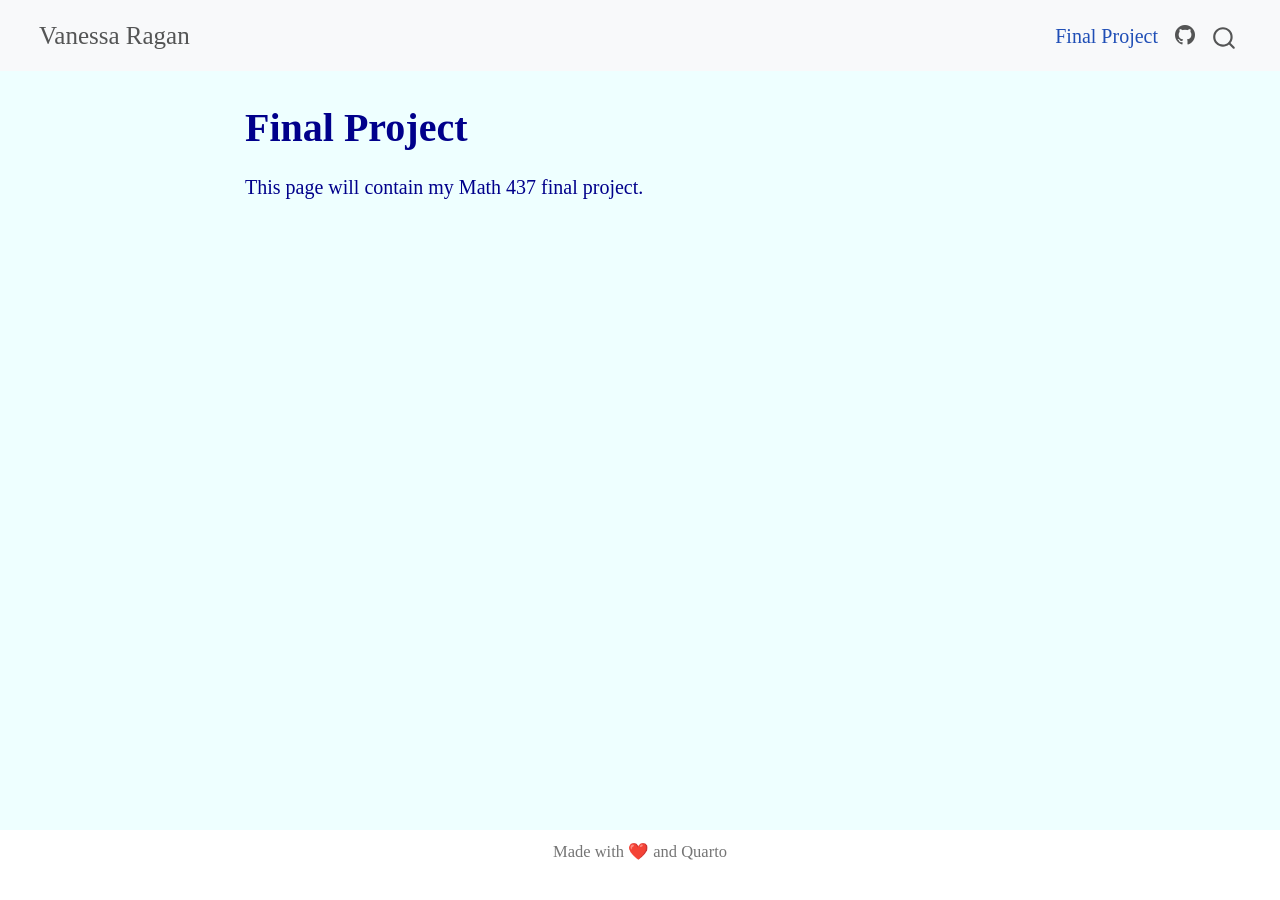
==== docs/final_project.html @ 2dfd6bb7 "Adding another page" ====
<!DOCTYPE html>
<html xmlns="http://www.w3.org/1999/xhtml" lang="en" xml:lang="en"><head>

<meta charset="utf-8">
<meta name="generator" content="quarto-1.8.25">

<meta name="viewport" content="width=device-width, initial-scale=1.0, user-scalable=yes">


<title>Final Project – Vanessa Ragan</title>
<style>
code{white-space: pre-wrap;}
span.smallcaps{font-variant: small-caps;}
div.columns{display: flex; gap: min(4vw, 1.5em);}
div.column{flex: auto; overflow-x: auto;}
div.hanging-indent{margin-left: 1.5em; text-indent: -1.5em;}
ul.task-list{list-style: none;}
ul.task-list li input[type="checkbox"] {
  width: 0.8em;
  margin: 0 0.8em 0.2em -1em; /* quarto-specific, see https://github.com/quarto-dev/quarto-cli/issues/4556 */ 
  vertical-align: middle;
}
</style>


<script src="site_libs/quarto-nav/quarto-nav.js"></script>
<script src="site_libs/quarto-nav/headroom.min.js"></script>
<script src="site_libs/clipboard/clipboard.min.js"></script>
<script src="site_libs/quarto-search/autocomplete.umd.js"></script>
<script src="site_libs/quarto-search/fuse.min.js"></script>
<script src="site_libs/quarto-search/quarto-search.js"></script>
<meta name="quarto:offset" content="./">
<script src="site_libs/quarto-html/quarto.js" type="module"></script>
<script src="site_libs/quarto-html/tabsets/tabsets.js" type="module"></script>
<script src="site_libs/quarto-html/axe/axe-check.js" type="module"></script>
<script src="site_libs/quarto-html/popper.min.js"></script>
<script src="site_libs/quarto-html/tippy.umd.min.js"></script>
<script src="site_libs/quarto-html/anchor.min.js"></script>
<link href="site_libs/quarto-html/tippy.css" rel="stylesheet">
<link href="site_libs/quarto-html/quarto-syntax-highlighting-7b89279ff1a6dce999919e0e67d4d9ec.css" rel="stylesheet" id="quarto-text-highlighting-styles">
<script src="site_libs/bootstrap/bootstrap.min.js"></script>
<link href="site_libs/bootstrap/bootstrap-icons.css" rel="stylesheet">
<link href="site_libs/bootstrap/bootstrap-15abce8112f956ab68087844855cda1d.min.css" rel="stylesheet" append-hash="true" id="quarto-bootstrap" data-mode="light">
<script id="quarto-search-options" type="application/json">{
  "location": "navbar",
  "copy-button": false,
  "collapse-after": 3,
  "panel-placement": "end",
  "type": "overlay",
  "limit": 50,
  "keyboard-shortcut": [
    "f",
    "/",
    "s"
  ],
  "show-item-context": false,
  "language": {
    "search-no-results-text": "No results",
    "search-matching-documents-text": "matching documents",
    "search-copy-link-title": "Copy link to search",
    "search-hide-matches-text": "Hide additional matches",
    "search-more-match-text": "more match in this document",
    "search-more-matches-text": "more matches in this document",
    "search-clear-button-title": "Clear",
    "search-text-placeholder": "",
    "search-detached-cancel-button-title": "Cancel",
    "search-submit-button-title": "Submit",
    "search-label": "Search"
  }
}</script>


<meta property="og:title" content="Final Project – Vanessa Ragan">
<meta property="og:description" content="">
<meta property="og:site_name" content="Vanessa Ragan">
</head>

<body class="nav-fixed fullcontent quarto-light">

<div id="quarto-search-results"></div>
  <header id="quarto-header" class="headroom fixed-top">
    <nav class="navbar navbar-expand-lg " data-bs-theme="dark">
      <div class="navbar-container container-fluid">
      <div class="navbar-brand-container mx-auto">
    <a href="./index.html" class="navbar-brand navbar-brand-logo">
    </a>
    <a class="navbar-brand" href="./index.html">
    <span class="navbar-title">Vanessa Ragan</span>
    </a>
  </div>
            <div id="quarto-search" class="" title="Search"></div>
          <button class="navbar-toggler" type="button" data-bs-toggle="collapse" data-bs-target="#navbarCollapse" aria-controls="navbarCollapse" role="menu" aria-expanded="false" aria-label="Toggle navigation" onclick="if (window.quartoToggleHeadroom) { window.quartoToggleHeadroom(); }">
  <span class="navbar-toggler-icon"></span>
</button>
          <div class="collapse navbar-collapse" id="navbarCollapse">
            <ul class="navbar-nav navbar-nav-scroll ms-auto">
  <li class="nav-item">
    <a class="nav-link active" href="./final_project.html" aria-current="page"> 
<span class="menu-text">Final Project</span></a>
  </li>  
</ul>
          </div> <!-- /navcollapse -->
            <div class="quarto-navbar-tools">
    <a href="./github.com" title="" class="quarto-navigation-tool px-1" aria-label=""><i class="bi bi-github"></i></a>
</div>
      </div> <!-- /container-fluid -->
    </nav>
</header>
<!-- content -->
<div id="quarto-content" class="quarto-container page-columns page-rows-contents page-layout-article page-navbar">
<!-- sidebar -->
<!-- margin-sidebar -->
    
<!-- main -->
<main class="content" id="quarto-document-content">

<header id="title-block-header" class="quarto-title-block default">
<div class="quarto-title">
<h1 class="title">Final Project</h1>
</div>



<div class="quarto-title-meta">

    
  
    
  </div>
  


</header>


<p>This page will contain my Math 437 final project.</p>



</main> <!-- /main -->
<script id="quarto-html-after-body" type="application/javascript">
  window.document.addEventListener("DOMContentLoaded", function (event) {
    const icon = "";
    const anchorJS = new window.AnchorJS();
    anchorJS.options = {
      placement: 'right',
      icon: icon
    };
    anchorJS.add('.anchored');
    const isCodeAnnotation = (el) => {
      for (const clz of el.classList) {
        if (clz.startsWith('code-annotation-')) {                     
          return true;
        }
      }
      return false;
    }
    const onCopySuccess = function(e) {
      // button target
      const button = e.trigger;
      // don't keep focus
      button.blur();
      // flash "checked"
      button.classList.add('code-copy-button-checked');
      var currentTitle = button.getAttribute("title");
      button.setAttribute("title", "Copied!");
      let tooltip;
      if (window.bootstrap) {
        button.setAttribute("data-bs-toggle", "tooltip");
        button.setAttribute("data-bs-placement", "left");
        button.setAttribute("data-bs-title", "Copied!");
        tooltip = new bootstrap.Tooltip(button, 
          { trigger: "manual", 
            customClass: "code-copy-button-tooltip",
            offset: [0, -8]});
        tooltip.show();    
      }
      setTimeout(function() {
        if (tooltip) {
          tooltip.hide();
          button.removeAttribute("data-bs-title");
          button.removeAttribute("data-bs-toggle");
          button.removeAttribute("data-bs-placement");
        }
        button.setAttribute("title", currentTitle);
        button.classList.remove('code-copy-button-checked');
      }, 1000);
      // clear code selection
      e.clearSelection();
    }
    const getTextToCopy = function(trigger) {
      const outerScaffold = trigger.parentElement.cloneNode(true);
      const codeEl = outerScaffold.querySelector('code');
      for (const childEl of codeEl.children) {
        if (isCodeAnnotation(childEl)) {
          childEl.remove();
        }
      }
      return codeEl.innerText;
    }
    const clipboard = new window.ClipboardJS('.code-copy-button:not([data-in-quarto-modal])', {
      text: getTextToCopy
    });
    clipboard.on('success', onCopySuccess);
    if (window.document.getElementById('quarto-embedded-source-code-modal')) {
      const clipboardModal = new window.ClipboardJS('.code-copy-button[data-in-quarto-modal]', {
        text: getTextToCopy,
        container: window.document.getElementById('quarto-embedded-source-code-modal')
      });
      clipboardModal.on('success', onCopySuccess);
    }
      var localhostRegex = new RegExp(/^(?:http|https):\/\/localhost\:?[0-9]*\//);
      var mailtoRegex = new RegExp(/^mailto:/);
        var filterRegex = new RegExp('/' + window.location.host + '/');
      var isInternal = (href) => {
          return filterRegex.test(href) || localhostRegex.test(href) || mailtoRegex.test(href);
      }
      // Inspect non-navigation links and adorn them if external
     var links = window.document.querySelectorAll('a[href]:not(.nav-link):not(.navbar-brand):not(.toc-action):not(.sidebar-link):not(.sidebar-item-toggle):not(.pagination-link):not(.no-external):not([aria-hidden]):not(.dropdown-item):not(.quarto-navigation-tool):not(.about-link)');
      for (var i=0; i<links.length; i++) {
        const link = links[i];
        if (!isInternal(link.href)) {
          // undo the damage that might have been done by quarto-nav.js in the case of
          // links that we want to consider external
          if (link.dataset.originalHref !== undefined) {
            link.href = link.dataset.originalHref;
          }
        }
      }
    function tippyHover(el, contentFn, onTriggerFn, onUntriggerFn) {
      const config = {
        allowHTML: true,
        maxWidth: 500,
        delay: 100,
        arrow: false,
        appendTo: function(el) {
            return el.parentElement;
        },
        interactive: true,
        interactiveBorder: 10,
        theme: 'quarto',
        placement: 'bottom-start',
      };
      if (contentFn) {
        config.content = contentFn;
      }
      if (onTriggerFn) {
        config.onTrigger = onTriggerFn;
      }
      if (onUntriggerFn) {
        config.onUntrigger = onUntriggerFn;
      }
      window.tippy(el, config); 
    }
    const noterefs = window.document.querySelectorAll('a[role="doc-noteref"]');
    for (var i=0; i<noterefs.length; i++) {
      const ref = noterefs[i];
      tippyHover(ref, function() {
        // use id or data attribute instead here
        let href = ref.getAttribute('data-footnote-href') || ref.getAttribute('href');
        try { href = new URL(href).hash; } catch {}
        const id = href.replace(/^#\/?/, "");
        const note = window.document.getElementById(id);
        if (note) {
          return note.innerHTML;
        } else {
          return "";
        }
      });
    }
    const xrefs = window.document.querySelectorAll('a.quarto-xref');
    const processXRef = (id, note) => {
      // Strip column container classes
      const stripColumnClz = (el) => {
        el.classList.remove("page-full", "page-columns");
        if (el.children) {
          for (const child of el.children) {
            stripColumnClz(child);
          }
        }
      }
      stripColumnClz(note)
      if (id === null || id.startsWith('sec-')) {
        // Special case sections, only their first couple elements
        const container = document.createElement("div");
        if (note.children && note.children.length > 2) {
          container.appendChild(note.children[0].cloneNode(true));
          for (let i = 1; i < note.children.length; i++) {
            const child = note.children[i];
            if (child.tagName === "P" && child.innerText === "") {
              continue;
            } else {
              container.appendChild(child.cloneNode(true));
              break;
            }
          }
          if (window.Quarto?.typesetMath) {
            window.Quarto.typesetMath(container);
          }
          return container.innerHTML
        } else {
          if (window.Quarto?.typesetMath) {
            window.Quarto.typesetMath(note);
          }
          return note.innerHTML;
        }
      } else {
        // Remove any anchor links if they are present
        const anchorLink = note.querySelector('a.anchorjs-link');
        if (anchorLink) {
          anchorLink.remove();
        }
        if (window.Quarto?.typesetMath) {
          window.Quarto.typesetMath(note);
        }
        if (note.classList.contains("callout")) {
          return note.outerHTML;
        } else {
          return note.innerHTML;
        }
      }
    }
    for (var i=0; i<xrefs.length; i++) {
      const xref = xrefs[i];
      tippyHover(xref, undefined, function(instance) {
        instance.disable();
        let url = xref.getAttribute('href');
        let hash = undefined; 
        if (url.startsWith('#')) {
          hash = url;
        } else {
          try { hash = new URL(url).hash; } catch {}
        }
        if (hash) {
          const id = hash.replace(/^#\/?/, "");
          const note = window.document.getElementById(id);
          if (note !== null) {
            try {
              const html = processXRef(id, note.cloneNode(true));
              instance.setContent(html);
            } finally {
              instance.enable();
              instance.show();
            }
          } else {
            // See if we can fetch this
            fetch(url.split('#')[0])
            .then(res => res.text())
            .then(html => {
              const parser = new DOMParser();
              const htmlDoc = parser.parseFromString(html, "text/html");
              const note = htmlDoc.getElementById(id);
              if (note !== null) {
                const html = processXRef(id, note);
                instance.setContent(html);
              } 
            }).finally(() => {
              instance.enable();
              instance.show();
            });
          }
        } else {
          // See if we can fetch a full url (with no hash to target)
          // This is a special case and we should probably do some content thinning / targeting
          fetch(url)
          .then(res => res.text())
          .then(html => {
            const parser = new DOMParser();
            const htmlDoc = parser.parseFromString(html, "text/html");
            const note = htmlDoc.querySelector('main.content');
            if (note !== null) {
              // This should only happen for chapter cross references
              // (since there is no id in the URL)
              // remove the first header
              if (note.children.length > 0 && note.children[0].tagName === "HEADER") {
                note.children[0].remove();
              }
              const html = processXRef(null, note);
              instance.setContent(html);
            } 
          }).finally(() => {
            instance.enable();
            instance.show();
          });
        }
      }, function(instance) {
      });
    }
        let selectedAnnoteEl;
        const selectorForAnnotation = ( cell, annotation) => {
          let cellAttr = 'data-code-cell="' + cell + '"';
          let lineAttr = 'data-code-annotation="' +  annotation + '"';
          const selector = 'span[' + cellAttr + '][' + lineAttr + ']';
          return selector;
        }
        const selectCodeLines = (annoteEl) => {
          const doc = window.document;
          const targetCell = annoteEl.getAttribute("data-target-cell");
          const targetAnnotation = annoteEl.getAttribute("data-target-annotation");
          const annoteSpan = window.document.querySelector(selectorForAnnotation(targetCell, targetAnnotation));
          const lines = annoteSpan.getAttribute("data-code-lines").split(",");
          const lineIds = lines.map((line) => {
            return targetCell + "-" + line;
          })
          let top = null;
          let height = null;
          let parent = null;
          if (lineIds.length > 0) {
              //compute the position of the single el (top and bottom and make a div)
              const el = window.document.getElementById(lineIds[0]);
              top = el.offsetTop;
              height = el.offsetHeight;
              parent = el.parentElement.parentElement;
            if (lineIds.length > 1) {
              const lastEl = window.document.getElementById(lineIds[lineIds.length - 1]);
              const bottom = lastEl.offsetTop + lastEl.offsetHeight;
              height = bottom - top;
            }
            if (top !== null && height !== null && parent !== null) {
              // cook up a div (if necessary) and position it 
              let div = window.document.getElementById("code-annotation-line-highlight");
              if (div === null) {
                div = window.document.createElement("div");
                div.setAttribute("id", "code-annotation-line-highlight");
                div.style.position = 'absolute';
                parent.appendChild(div);
              }
              div.style.top = top - 2 + "px";
              div.style.height = height + 4 + "px";
              div.style.left = 0;
              let gutterDiv = window.document.getElementById("code-annotation-line-highlight-gutter");
              if (gutterDiv === null) {
                gutterDiv = window.document.createElement("div");
                gutterDiv.setAttribute("id", "code-annotation-line-highlight-gutter");
                gutterDiv.style.position = 'absolute';
                const codeCell = window.document.getElementById(targetCell);
                const gutter = codeCell.querySelector('.code-annotation-gutter');
                gutter.appendChild(gutterDiv);
              }
              gutterDiv.style.top = top - 2 + "px";
              gutterDiv.style.height = height + 4 + "px";
            }
            selectedAnnoteEl = annoteEl;
          }
        };
        const unselectCodeLines = () => {
          const elementsIds = ["code-annotation-line-highlight", "code-annotation-line-highlight-gutter"];
          elementsIds.forEach((elId) => {
            const div = window.document.getElementById(elId);
            if (div) {
              div.remove();
            }
          });
          selectedAnnoteEl = undefined;
        };
          // Handle positioning of the toggle
      window.addEventListener(
        "resize",
        throttle(() => {
          elRect = undefined;
          if (selectedAnnoteEl) {
            selectCodeLines(selectedAnnoteEl);
          }
        }, 10)
      );
      function throttle(fn, ms) {
      let throttle = false;
      let timer;
        return (...args) => {
          if(!throttle) { // first call gets through
              fn.apply(this, args);
              throttle = true;
          } else { // all the others get throttled
              if(timer) clearTimeout(timer); // cancel #2
              timer = setTimeout(() => {
                fn.apply(this, args);
                timer = throttle = false;
              }, ms);
          }
        };
      }
        // Attach click handler to the DT
        const annoteDls = window.document.querySelectorAll('dt[data-target-cell]');
        for (const annoteDlNode of annoteDls) {
          annoteDlNode.addEventListener('click', (event) => {
            const clickedEl = event.target;
            if (clickedEl !== selectedAnnoteEl) {
              unselectCodeLines();
              const activeEl = window.document.querySelector('dt[data-target-cell].code-annotation-active');
              if (activeEl) {
                activeEl.classList.remove('code-annotation-active');
              }
              selectCodeLines(clickedEl);
              clickedEl.classList.add('code-annotation-active');
            } else {
              // Unselect the line
              unselectCodeLines();
              clickedEl.classList.remove('code-annotation-active');
            }
          });
        }
    const findCites = (el) => {
      const parentEl = el.parentElement;
      if (parentEl) {
        const cites = parentEl.dataset.cites;
        if (cites) {
          return {
            el,
            cites: cites.split(' ')
          };
        } else {
          return findCites(el.parentElement)
        }
      } else {
        return undefined;
      }
    };
    var bibliorefs = window.document.querySelectorAll('a[role="doc-biblioref"]');
    for (var i=0; i<bibliorefs.length; i++) {
      const ref = bibliorefs[i];
      const citeInfo = findCites(ref);
      if (citeInfo) {
        tippyHover(citeInfo.el, function() {
          var popup = window.document.createElement('div');
          citeInfo.cites.forEach(function(cite) {
            var citeDiv = window.document.createElement('div');
            citeDiv.classList.add('hanging-indent');
            citeDiv.classList.add('csl-entry');
            var biblioDiv = window.document.getElementById('ref-' + cite);
            if (biblioDiv) {
              citeDiv.innerHTML = biblioDiv.innerHTML;
            }
            popup.appendChild(citeDiv);
          });
          return popup.innerHTML;
        });
      }
    }
  });
  </script>
</div> <!-- /content -->
<footer class="footer">
  <div class="nav-footer">
    <div class="nav-footer-left">
      &nbsp;
    </div>   
    <div class="nav-footer-center">
<p>Made with ❤️ and Quarto</p>
</div>
    <div class="nav-footer-right">
      &nbsp;
    </div>
  </div>
</footer>




</body></html>
---- docs/site_libs/quarto-html/tippy.css ----
.tippy-box[data-animation=fade][data-state=hidden]{opacity:0}[data-tippy-root]{max-width:calc(100vw - 10px)}.tippy-box{position:relative;background-color:#333;color:#fff;border-radius:4px;font-size:14px;line-height:1.4;white-space:normal;outline:0;transition-property:transform,visibility,opacity}.tippy-box[data-placement^=top]>.tippy-arrow{bottom:0}.tippy-box[data-placement^=top]>.tippy-arrow:before{bottom:-7px;left:0;border-width:8px 8px 0;border-top-color:initial;transform-origin:center top}.tippy-box[data-placement^=bottom]>.tippy-arrow{top:0}.tippy-box[data-placement^=bottom]>.tippy-arrow:before{top:-7px;left:0;border-width:0 8px 8px;border-bottom-color:initial;transform-origin:center bottom}.tippy-box[data-placement^=left]>.tippy-arrow{right:0}.tippy-box[data-placement^=left]>.tippy-arrow:before{border-width:8px 0 8px 8px;border-left-color:initial;right:-7px;transform-origin:center left}.tippy-box[data-placement^=right]>.tippy-arrow{left:0}.tippy-box[data-placement^=right]>.tippy-arrow:before{left:-7px;border-width:8px 8px 8px 0;border-right-color:initial;transform-origin:center right}.tippy-box[data-inertia][data-state=visible]{transition-timing-function:cubic-bezier(.54,1.5,.38,1.11)}.tippy-arrow{width:16px;height:16px;color:#333}.tippy-arrow:before{content:"";position:absolute;border-color:transparent;border-style:solid}.tippy-content{position:relative;padding:5px 9px;z-index:1}
---- docs/site_libs/quarto-html/quarto-syntax-highlighting-7b89279ff1a6dce999919e0e67d4d9ec.css ----
/* quarto syntax highlight colors */
:root {
  --quarto-hl-ot-color: #003B4F;
  --quarto-hl-at-color: #657422;
  --quarto-hl-ss-color: #20794D;
  --quarto-hl-an-color: #5E5E5E;
  --quarto-hl-fu-color: #4758AB;
  --quarto-hl-st-color: #20794D;
  --quarto-hl-cf-color: #003B4F;
  --quarto-hl-op-color: #5E5E5E;
  --quarto-hl-er-color: #AD0000;
  --quarto-hl-bn-color: #AD0000;
  --quarto-hl-al-color: #AD0000;
  --quarto-hl-va-color: #111111;
  --quarto-hl-bu-color: inherit;
  --quarto-hl-ex-color: inherit;
  --quarto-hl-pp-color: #AD0000;
  --quarto-hl-in-color: #5E5E5E;
  --quarto-hl-vs-color: #20794D;
  --quarto-hl-wa-color: #5E5E5E;
  --quarto-hl-do-color: #5E5E5E;
  --quarto-hl-im-color: #00769E;
  --quarto-hl-ch-color: #20794D;
  --quarto-hl-dt-color: #AD0000;
  --quarto-hl-fl-color: #AD0000;
  --quarto-hl-co-color: #5E5E5E;
  --quarto-hl-cv-color: #5E5E5E;
  --quarto-hl-cn-color: #8f5902;
  --quarto-hl-sc-color: #5E5E5E;
  --quarto-hl-dv-color: #AD0000;
  --quarto-hl-kw-color: #003B4F;
}

/* other quarto variables */
:root {
  --quarto-font-monospace: SFMono-Regular, Menlo, Monaco, Consolas, "Liberation Mono", "Courier New", monospace;
}

/* syntax highlight based on Pandoc's rules */
pre > code.sourceCode > span {
  color: #003B4F;
}

code.sourceCode > span {
  color: #003B4F;
}

div.sourceCode,
div.sourceCode pre.sourceCode {
  color: #003B4F;
}

/* Normal */
code span {
  color: #003B4F;
}

/* Alert */
code span.al {
  color: #AD0000;
  font-style: inherit;
}

/* Annotation */
code span.an {
  color: #5E5E5E;
  font-style: inherit;
}

/* Attribute */
code span.at {
  color: #657422;
  font-style: inherit;
}

/* BaseN */
code span.bn {
  color: #AD0000;
  font-style: inherit;
}

/* BuiltIn */
code span.bu {
  font-style: inherit;
}

/* ControlFlow */
code span.cf {
  color: #003B4F;
  font-weight: bold;
  font-style: inherit;
}

/* Char */
code span.ch {
  color: #20794D;
  font-style: inherit;
}

/* Constant */
code span.cn {
  color: #8f5902;
  font-style: inherit;
}

/* Comment */
code span.co {
  color: #5E5E5E;
  font-style: inherit;
}

/* CommentVar */
code span.cv {
  color: #5E5E5E;
  font-style: italic;
}

/* Documentation */
code span.do {
  color: #5E5E5E;
  font-style: italic;
}

/* DataType */
code span.dt {
  color: #AD0000;
  font-style: inherit;
}

/* DecVal */
code span.dv {
  color: #AD0000;
  font-style: inherit;
}

/* Error */
code span.er {
  color: #AD0000;
  font-style: inherit;
}

/* Extension */
code span.ex {
  font-style: inherit;
}

/* Float */
code span.fl {
  color: #AD0000;
  font-style: inherit;
}

/* Function */
code span.fu {
  color: #4758AB;
  font-style: inherit;
}

/* Import */
code span.im {
  color: #00769E;
  font-style: inherit;
}

/* Information */
code span.in {
  color: #5E5E5E;
  font-style: inherit;
}

/* Keyword */
code span.kw {
  color: #003B4F;
  font-weight: bold;
  font-style: inherit;
}

/* Operator */
code span.op {
  color: #5E5E5E;
  font-style: inherit;
}

/* Other */
code span.ot {
  color: #003B4F;
  font-style: inherit;
}

/* Preprocessor */
code span.pp {
  color: #AD0000;
  font-style: inherit;
}

/* SpecialChar */
code span.sc {
  color: #5E5E5E;
  font-style: inherit;
}

/* SpecialString */
code span.ss {
  color: #20794D;
  font-style: inherit;
}

/* String */
code span.st {
  color: #20794D;
  font-style: inherit;
}

/* Variable */
code span.va {
  color: #111111;
  font-style: inherit;
}

/* VerbatimString */
code span.vs {
  color: #20794D;
  font-style: inherit;
}

/* Warning */
code span.wa {
  color: #5E5E5E;
  font-style: italic;
}

.prevent-inlining {
  content: "</";
}

/*# sourceMappingURL=3944bc705cfaf4c80e56f77c5205168a.css.map */
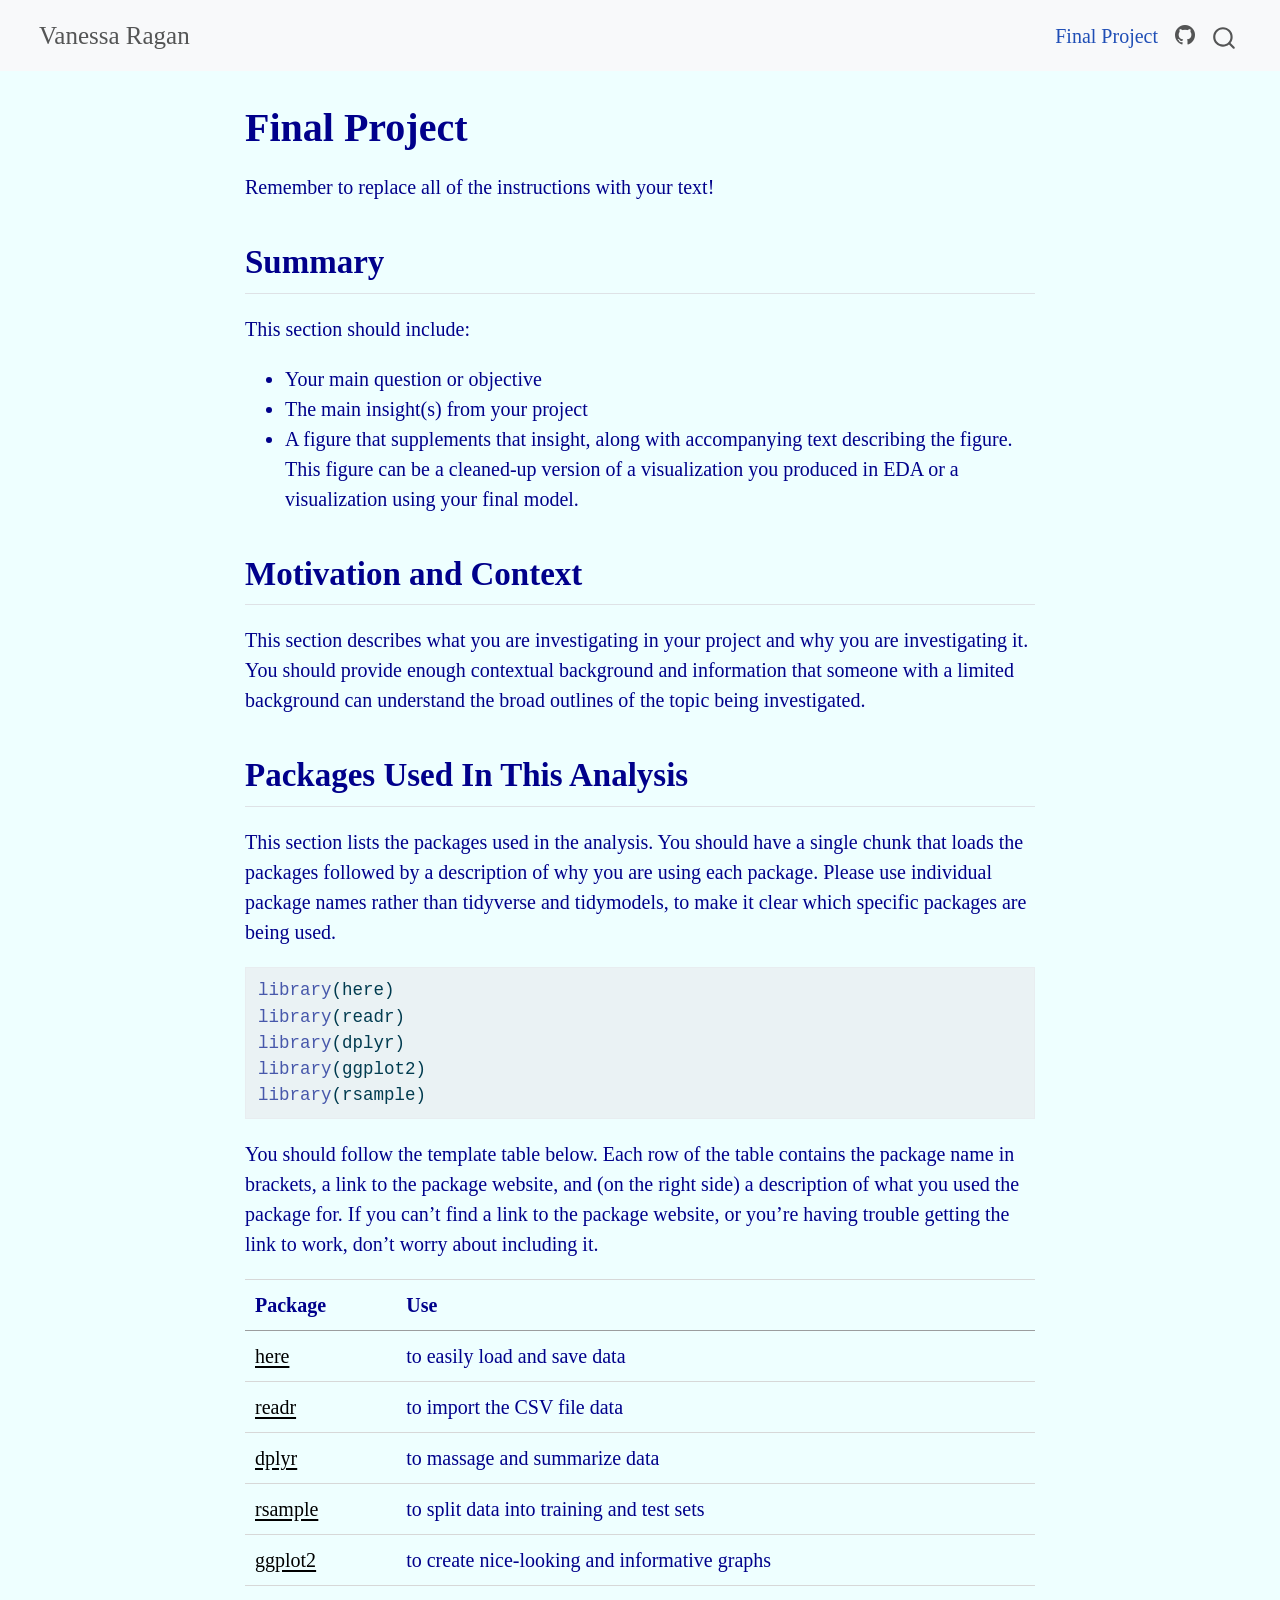
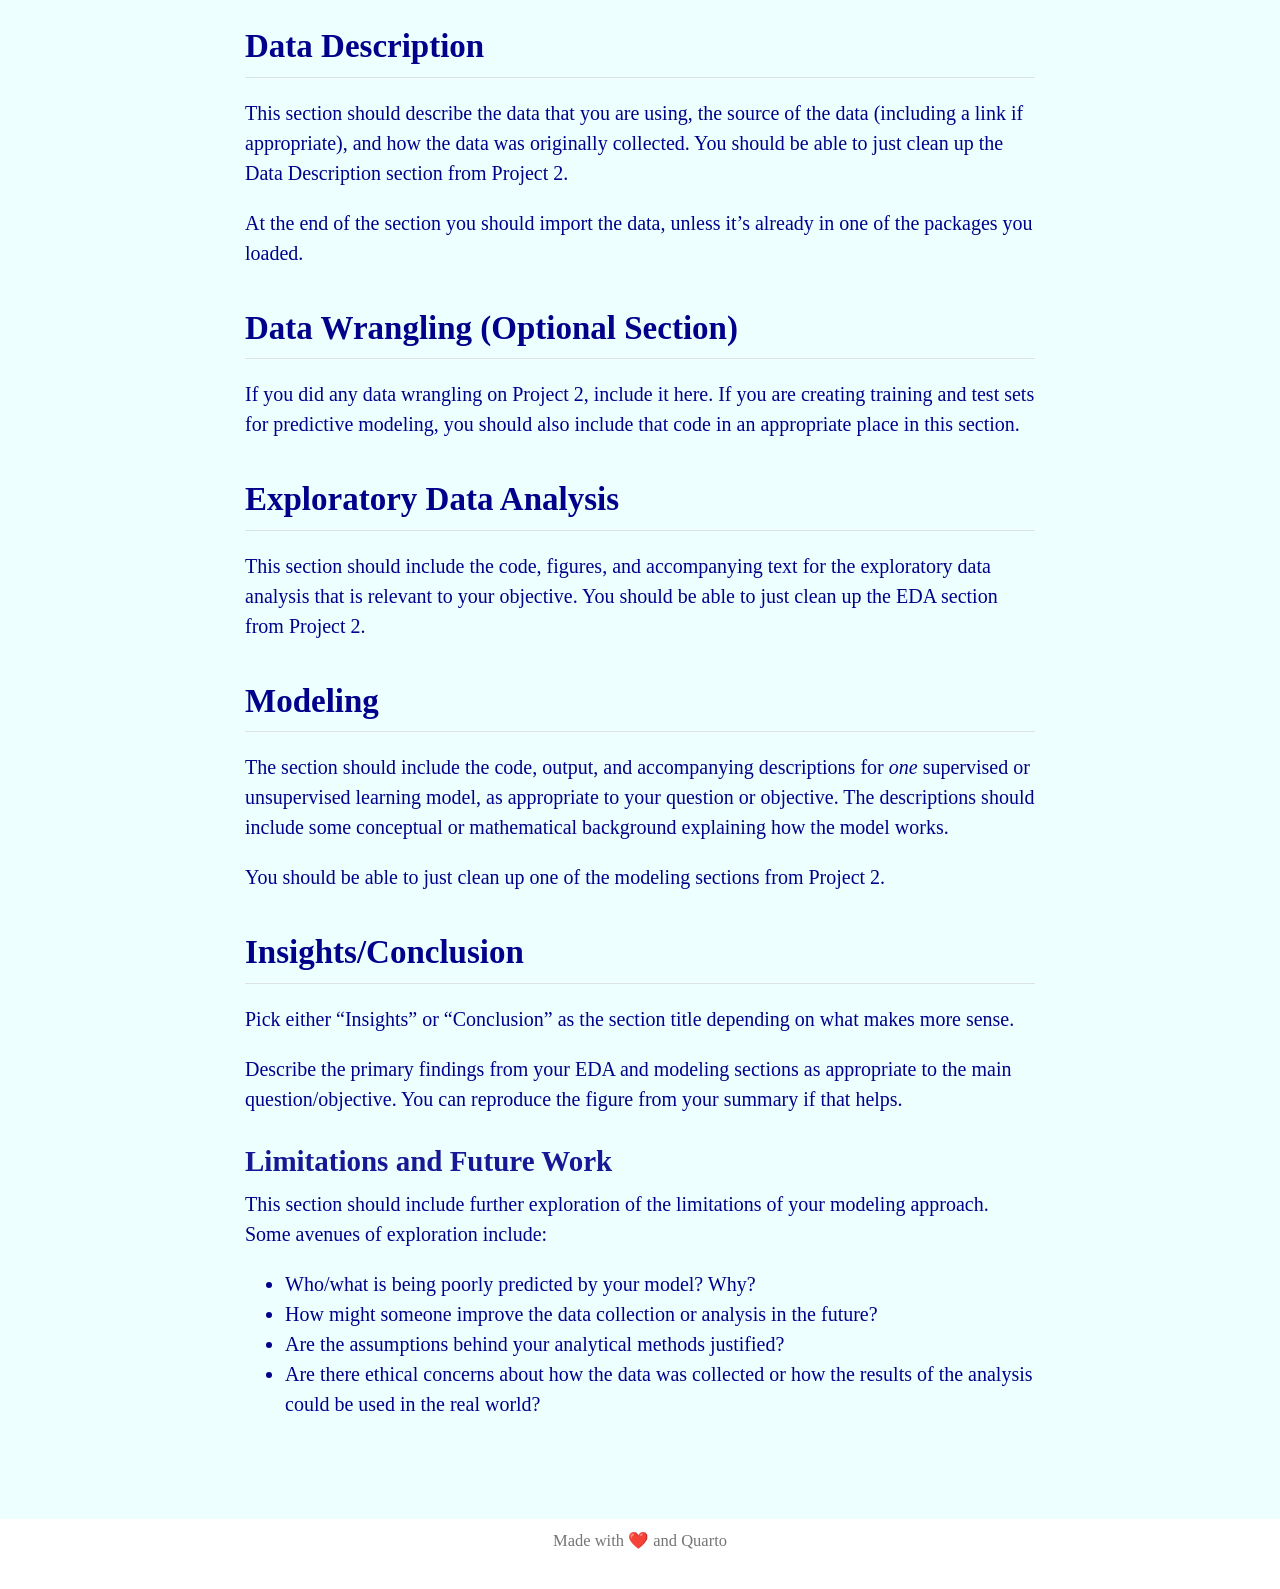
==== commit 3af752fc: "testing rendered final project quarto file" ====
--- a/docs/final_project.html
+++ b/docs/final_project.html
@@ -19,6 +19,41 @@
   width: 0.8em;
   margin: 0 0.8em 0.2em -1em; /* quarto-specific, see https://github.com/quarto-dev/quarto-cli/issues/4556 */ 
   vertical-align: middle;
+}
+/* CSS for syntax highlighting */
+html { -webkit-text-size-adjust: 100%; }
+pre > code.sourceCode { white-space: pre; position: relative; }
+pre > code.sourceCode > span { display: inline-block; line-height: 1.25; }
+pre > code.sourceCode > span:empty { height: 1.2em; }
+.sourceCode { overflow: visible; }
+code.sourceCode > span { color: inherit; text-decoration: inherit; }
+div.sourceCode { margin: 1em 0; }
+pre.sourceCode { margin: 0; }
+@media screen {
+div.sourceCode { overflow: auto; }
+}
+@media print {
+pre > code.sourceCode { white-space: pre-wrap; }
+pre > code.sourceCode > span { text-indent: -5em; padding-left: 5em; }
+}
+pre.numberSource code
+  { counter-reset: source-line 0; }
+pre.numberSource code > span
+  { position: relative; left: -4em; counter-increment: source-line; }
+pre.numberSource code > span > a:first-child::before
+  { content: counter(source-line);
+    position: relative; left: -1em; text-align: right; vertical-align: baseline;
+    border: none; display: inline-block;
+    -webkit-touch-callout: none; -webkit-user-select: none;
+    -khtml-user-select: none; -moz-user-select: none;
+    -ms-user-select: none; user-select: none;
+    padding: 0 4px; width: 4em;
+  }
+pre.numberSource { margin-left: 3em;  padding-left: 4px; }
+div.sourceCode
+  {   }
+@media screen {
+pre > code.sourceCode > span > a:first-child::before { text-decoration: underline; }
 }
 </style>
 
@@ -133,9 +168,97 @@
 </header>
 
 
-<p>This page will contain my Math 437 final project.</p>
-
-
+<p>Remember to replace all of the instructions with your text!</p>
+<section id="summary" class="level2">
+<h2 class="anchored" data-anchor-id="summary">Summary</h2>
+<p>This section should include:</p>
+<ul>
+<li>Your main question or objective</li>
+<li>The main insight(s) from your project</li>
+<li>A figure that supplements that insight, along with accompanying text describing the figure. This figure can be a cleaned-up version of a visualization you produced in EDA or a visualization using your final model.</li>
+</ul>
+</section>
+<section id="motivation-and-context" class="level2">
+<h2 class="anchored" data-anchor-id="motivation-and-context">Motivation and Context</h2>
+<p>This section describes what you are investigating in your project and why you are investigating it. You should provide enough contextual background and information that someone with a limited background can understand the broad outlines of the topic being investigated.</p>
+</section>
+<section id="packages-used-in-this-analysis" class="level2">
+<h2 class="anchored" data-anchor-id="packages-used-in-this-analysis">Packages Used In This Analysis</h2>
+<p>This section lists the packages used in the analysis. You should have a single chunk that loads the packages followed by a description of why you are using each package. Please use individual package names rather than tidyverse and tidymodels, to make it clear which specific packages are being used.</p>
+<div class="cell">
+<div class="code-copy-outer-scaffold"><div class="sourceCode cell-code" id="cb1"><pre class="sourceCode r code-with-copy"><code class="sourceCode r"><span id="cb1-1"><a href="#cb1-1" aria-hidden="true" tabindex="-1"></a><span class="fu">library</span>(here)</span>
+<span id="cb1-2"><a href="#cb1-2" aria-hidden="true" tabindex="-1"></a><span class="fu">library</span>(readr)</span>
+<span id="cb1-3"><a href="#cb1-3" aria-hidden="true" tabindex="-1"></a><span class="fu">library</span>(dplyr)</span>
+<span id="cb1-4"><a href="#cb1-4" aria-hidden="true" tabindex="-1"></a><span class="fu">library</span>(ggplot2)</span>
+<span id="cb1-5"><a href="#cb1-5" aria-hidden="true" tabindex="-1"></a><span class="fu">library</span>(rsample)</span></code></pre></div><button title="Copy to Clipboard" class="code-copy-button"><i class="bi"></i></button></div>
+</div>
+<p>You should follow the template table below. Each row of the table contains the package name in brackets, a link to the package website, and (on the right side) a description of what you used the package for. If you can’t find a link to the package website, or you’re having trouble getting the link to work, don’t worry about including it.</p>
+<table class="caption-top table">
+<thead>
+<tr class="header">
+<th>Package</th>
+<th>Use</th>
+</tr>
+</thead>
+<tbody>
+<tr class="odd">
+<td><a href="https://github.com/jennybc/here_here">here</a></td>
+<td>to easily load and save data</td>
+</tr>
+<tr class="even">
+<td><a href="https://readr.tidyverse.org/">readr</a></td>
+<td>to import the CSV file data</td>
+</tr>
+<tr class="odd">
+<td><a href="https://dplyr.tidyverse.org/">dplyr</a></td>
+<td>to massage and summarize data</td>
+</tr>
+<tr class="even">
+<td><a href="https://rsample.tidymodels.org/">rsample</a></td>
+<td>to split data into training and test sets</td>
+</tr>
+<tr class="odd">
+<td><a href="https://ggplot2.tidyverse.org/">ggplot2</a></td>
+<td>to create nice-looking and informative graphs</td>
+</tr>
+</tbody>
+</table>
+</section>
+<section id="data-description" class="level2">
+<h2 class="anchored" data-anchor-id="data-description">Data Description</h2>
+<p>This section should describe the data that you are using, the source of the data (including a link if appropriate), and how the data was originally collected. You should be able to just clean up the Data Description section from Project 2.</p>
+<p>At the end of the section you should import the data, unless it’s already in one of the packages you loaded.</p>
+</section>
+<section id="data-wrangling-optional-section" class="level2">
+<h2 class="anchored" data-anchor-id="data-wrangling-optional-section">Data Wrangling (Optional Section)</h2>
+<p>If you did any data wrangling on Project 2, include it here. If you are creating training and test sets for predictive modeling, you should also include that code in an appropriate place in this section.</p>
+</section>
+<section id="exploratory-data-analysis" class="level2">
+<h2 class="anchored" data-anchor-id="exploratory-data-analysis">Exploratory Data Analysis</h2>
+<p>This section should include the code, figures, and accompanying text for the exploratory data analysis that is relevant to your objective. You should be able to just clean up the EDA section from Project 2.</p>
+</section>
+<section id="modeling" class="level2">
+<h2 class="anchored" data-anchor-id="modeling">Modeling</h2>
+<p>The section should include the code, output, and accompanying descriptions for <em>one</em> supervised or unsupervised learning model, as appropriate to your question or objective. The descriptions should include some conceptual or mathematical background explaining how the model works.</p>
+<p>You should be able to just clean up one of the modeling sections from Project 2.</p>
+</section>
+<section id="insightsconclusion" class="level2">
+<h2 class="anchored" data-anchor-id="insightsconclusion">Insights/Conclusion</h2>
+<p>Pick either “Insights” or “Conclusion” as the section title depending on what makes more sense.</p>
+<p>Describe the primary findings from your EDA and modeling sections as appropriate to the main question/objective. You can reproduce the figure from your summary if that helps.</p>
+<section id="limitations-and-future-work" class="level3">
+<h3 class="anchored" data-anchor-id="limitations-and-future-work">Limitations and Future Work</h3>
+<p>This section should include further exploration of the limitations of your modeling approach. Some avenues of exploration include:</p>
+<ul>
+<li>Who/what is being poorly predicted by your model? Why?</li>
+<li>How might someone improve the data collection or analysis in the future?</li>
+<li>Are the assumptions behind your analytical methods justified?</li>
+<li>Are there ethical concerns about how the data was collected or how the results of the analysis could be used in the real world?</li>
+</ul>
+
+
+</section>
+</section>
 
 </main> <!-- /main -->
 <script id="quarto-html-after-body" type="application/javascript">
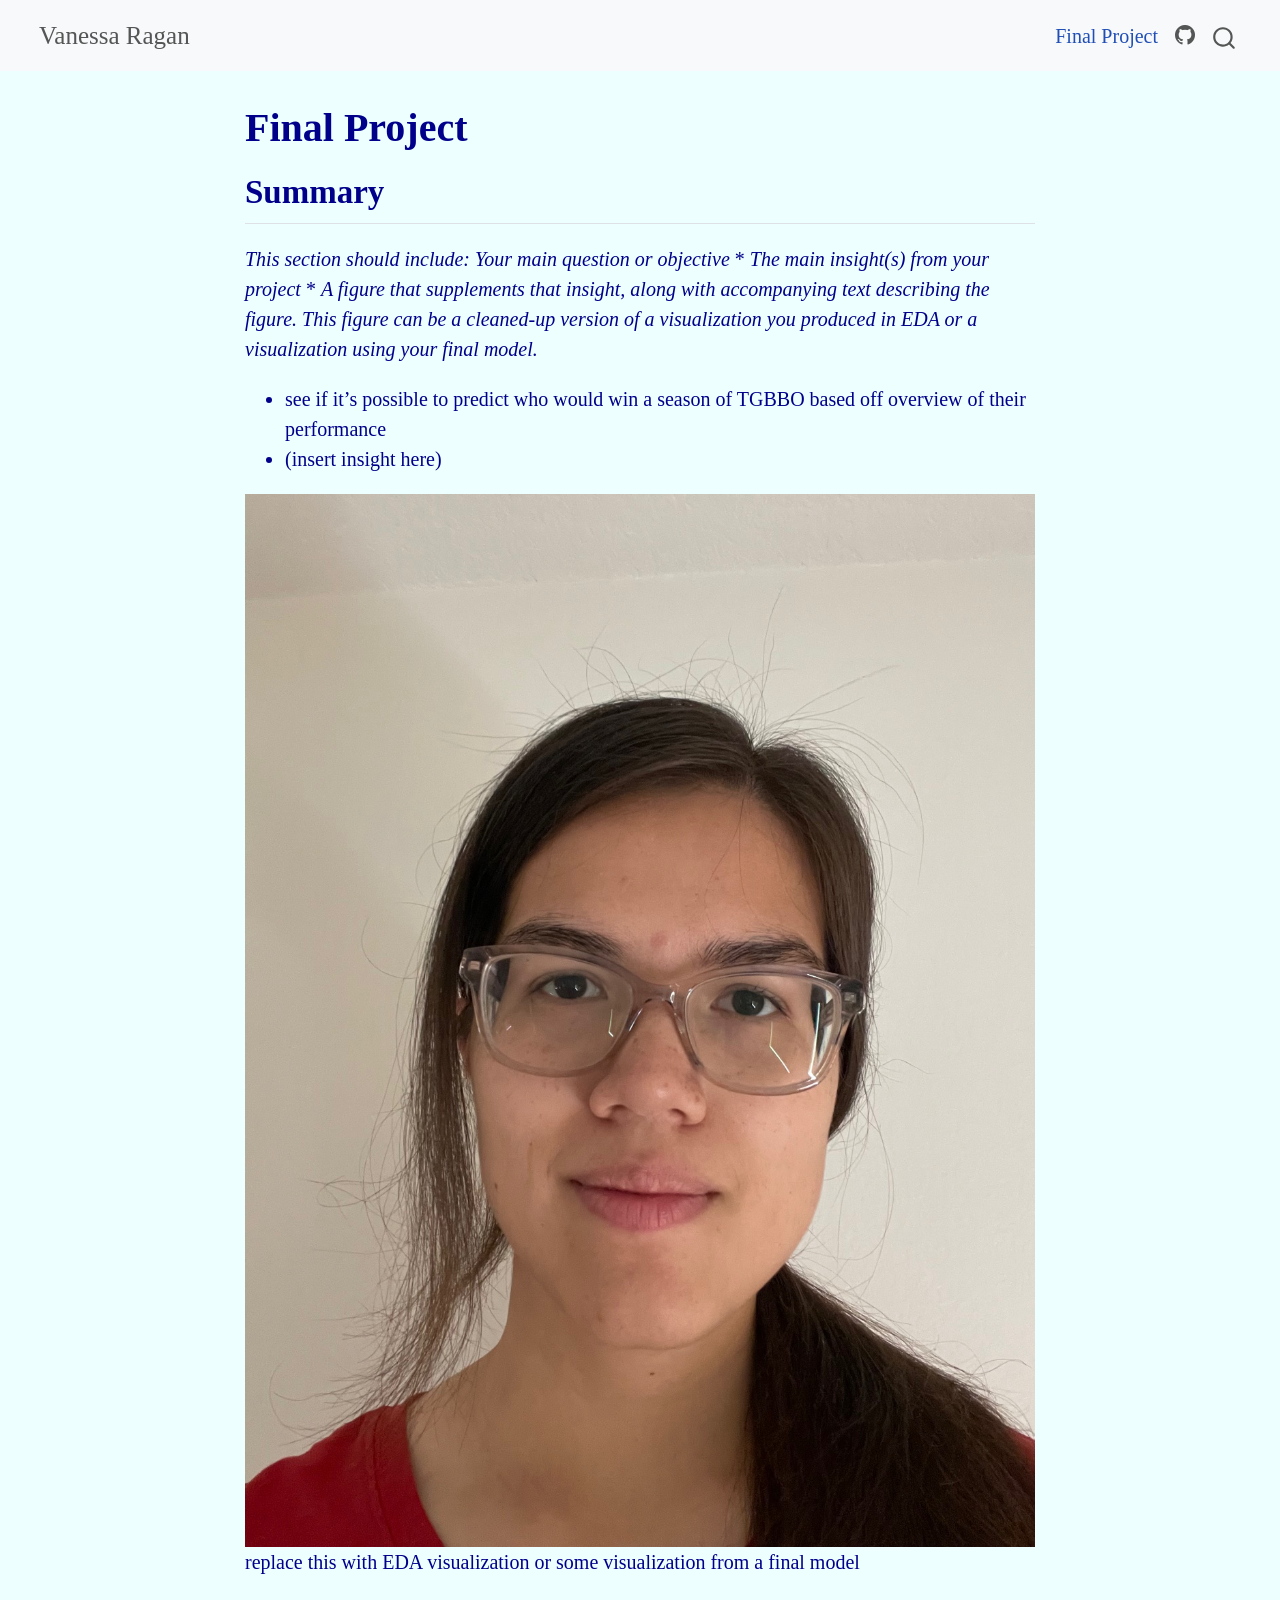
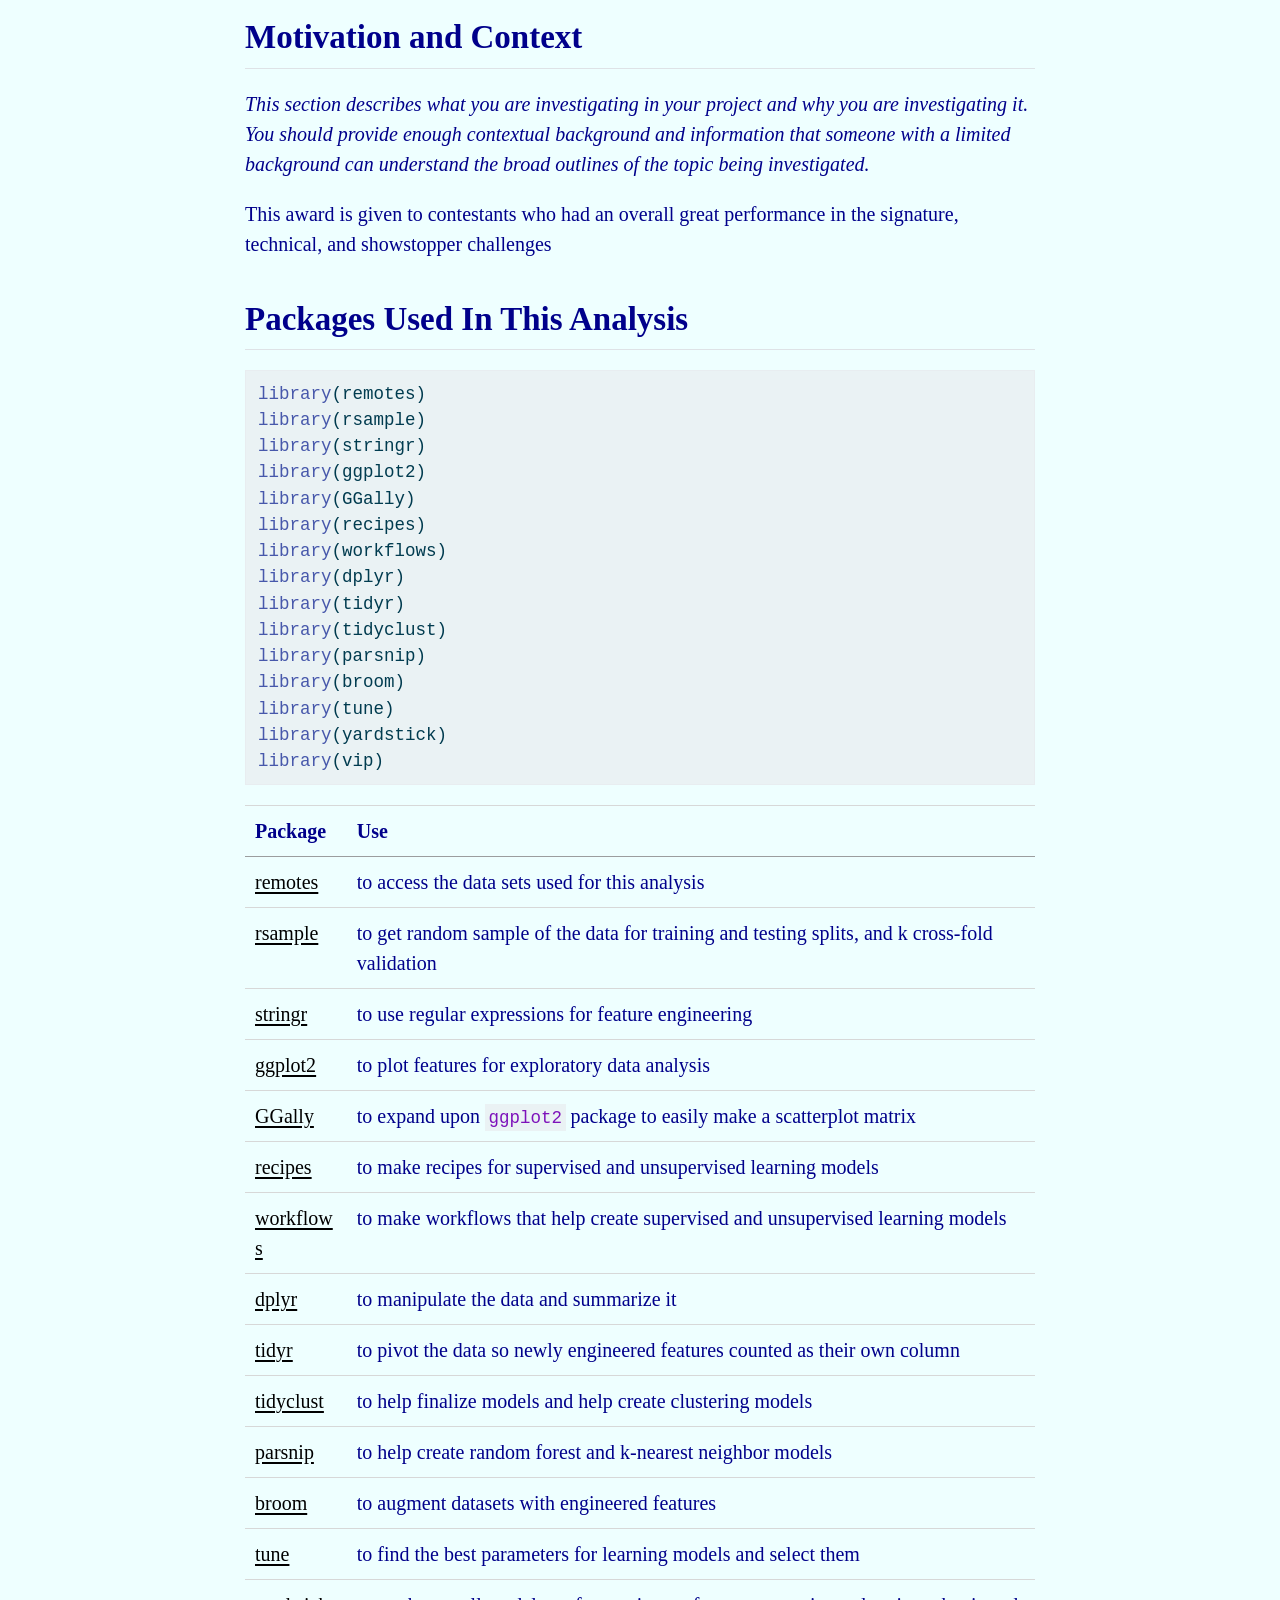
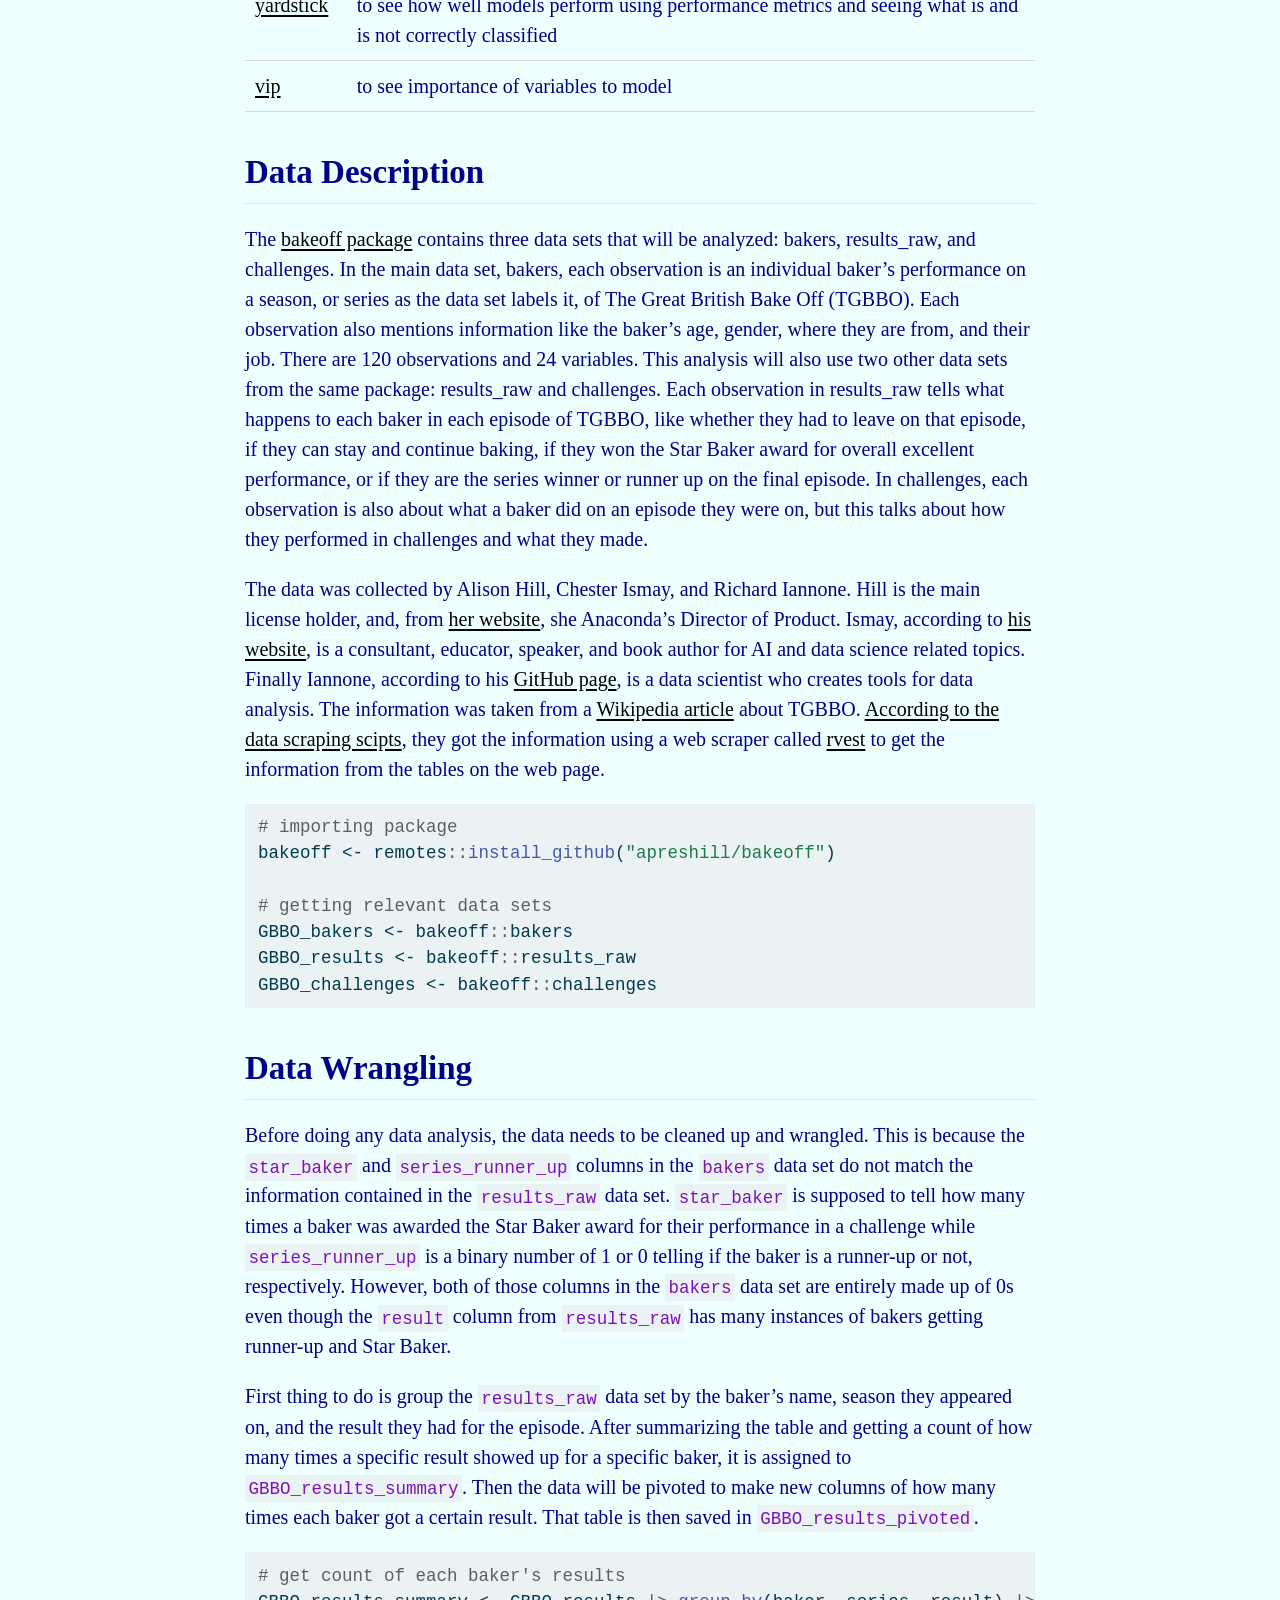
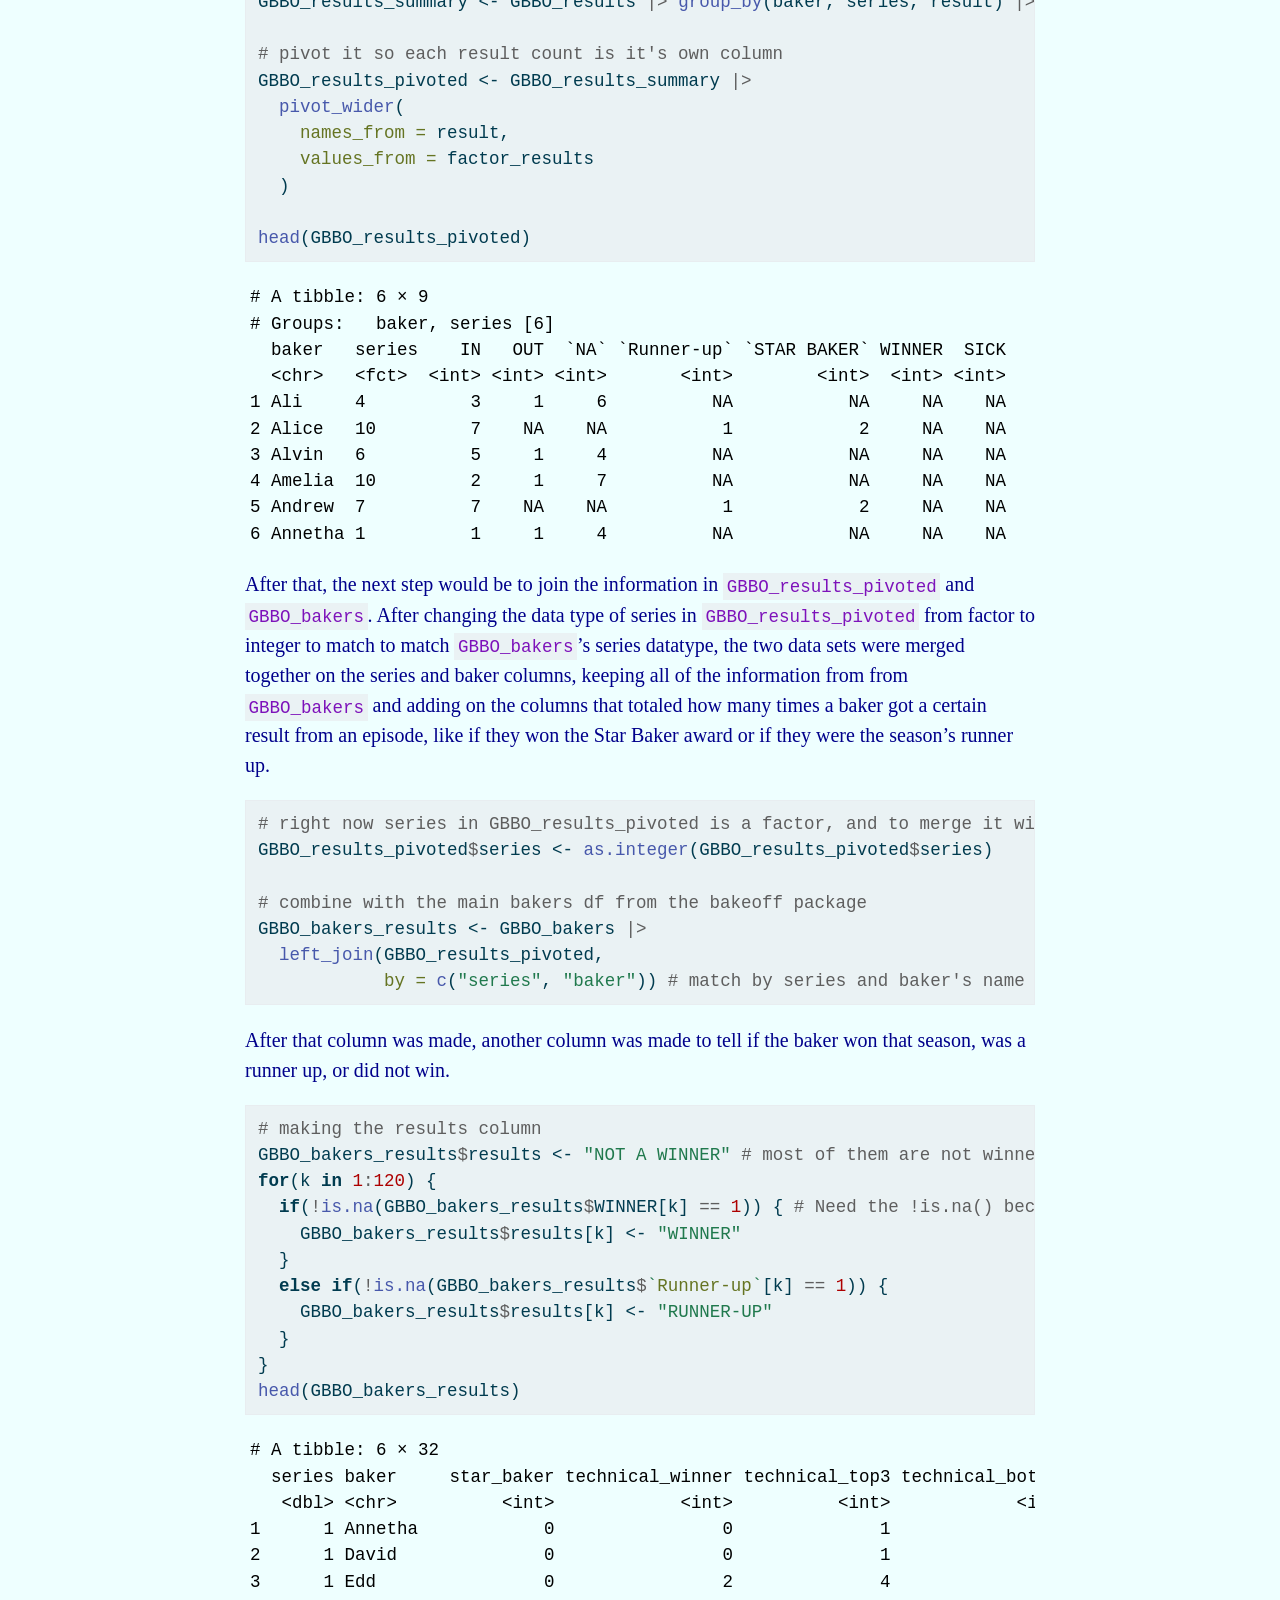
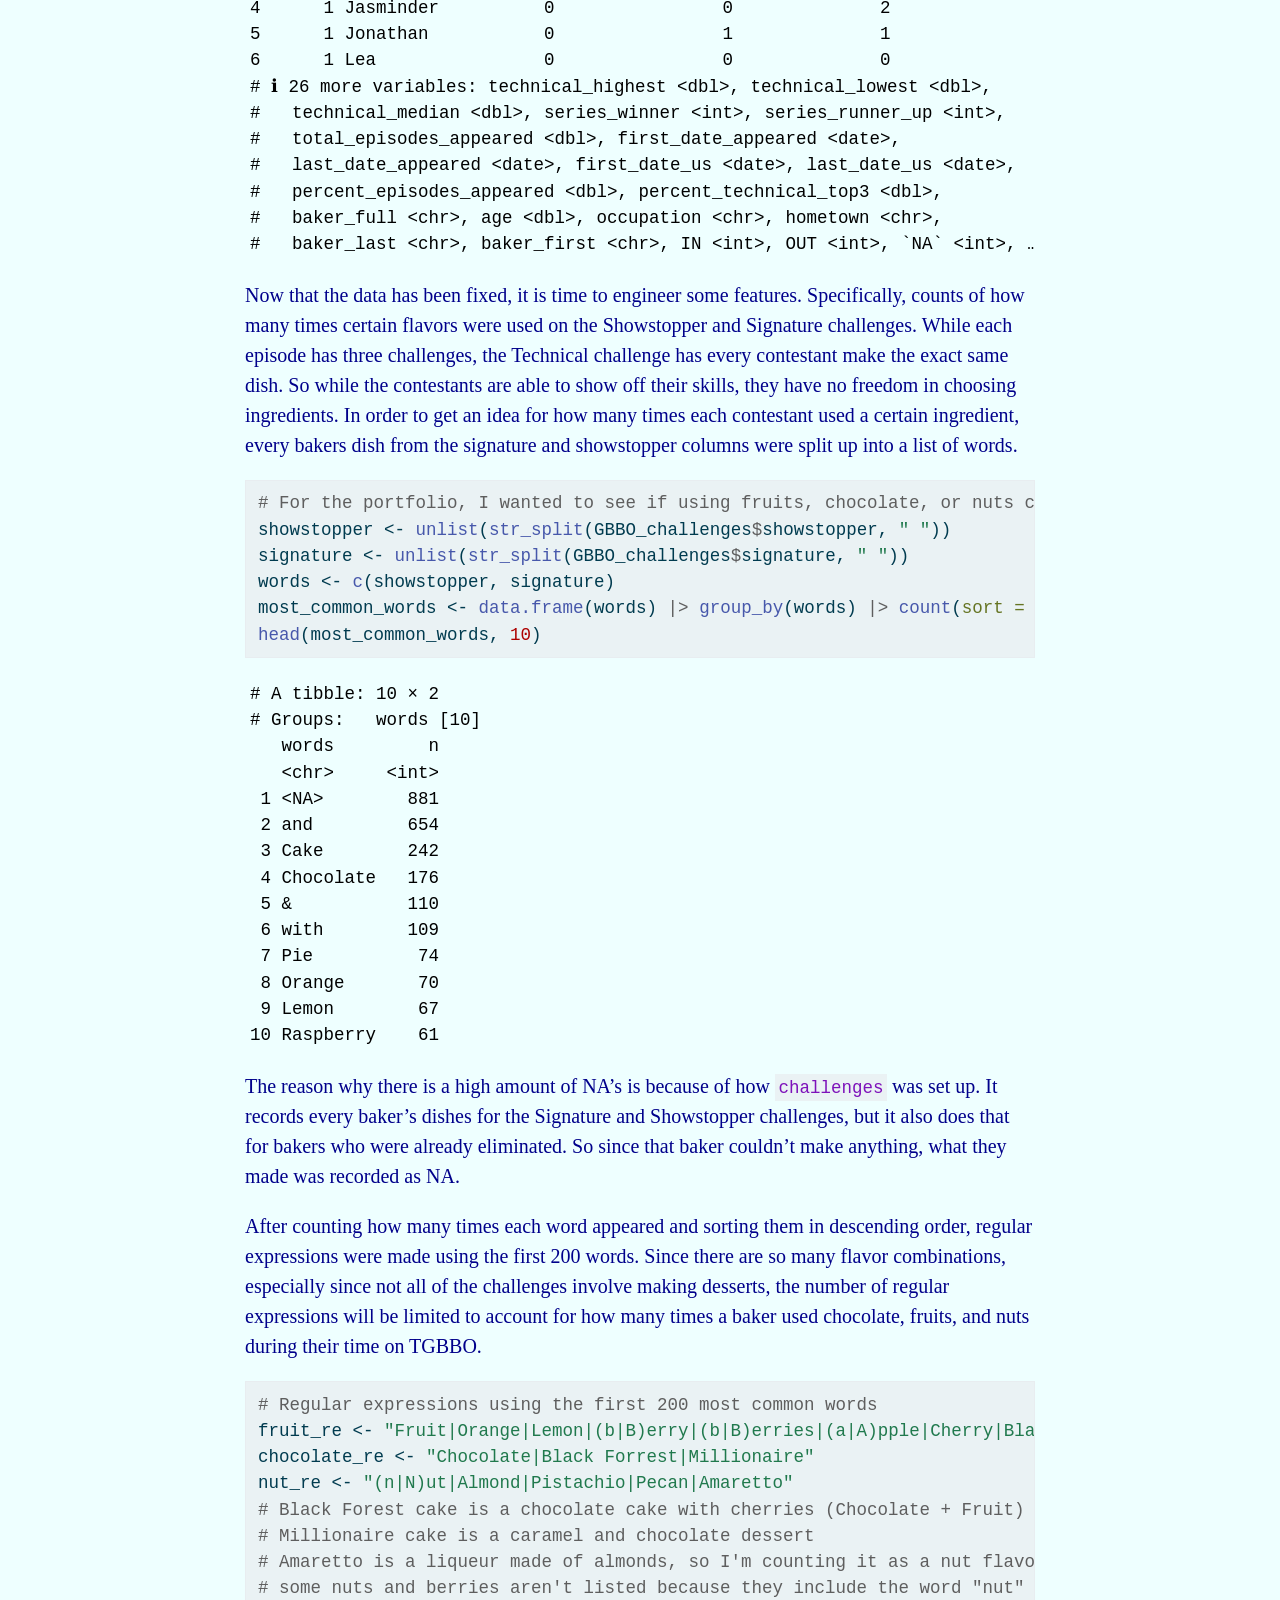
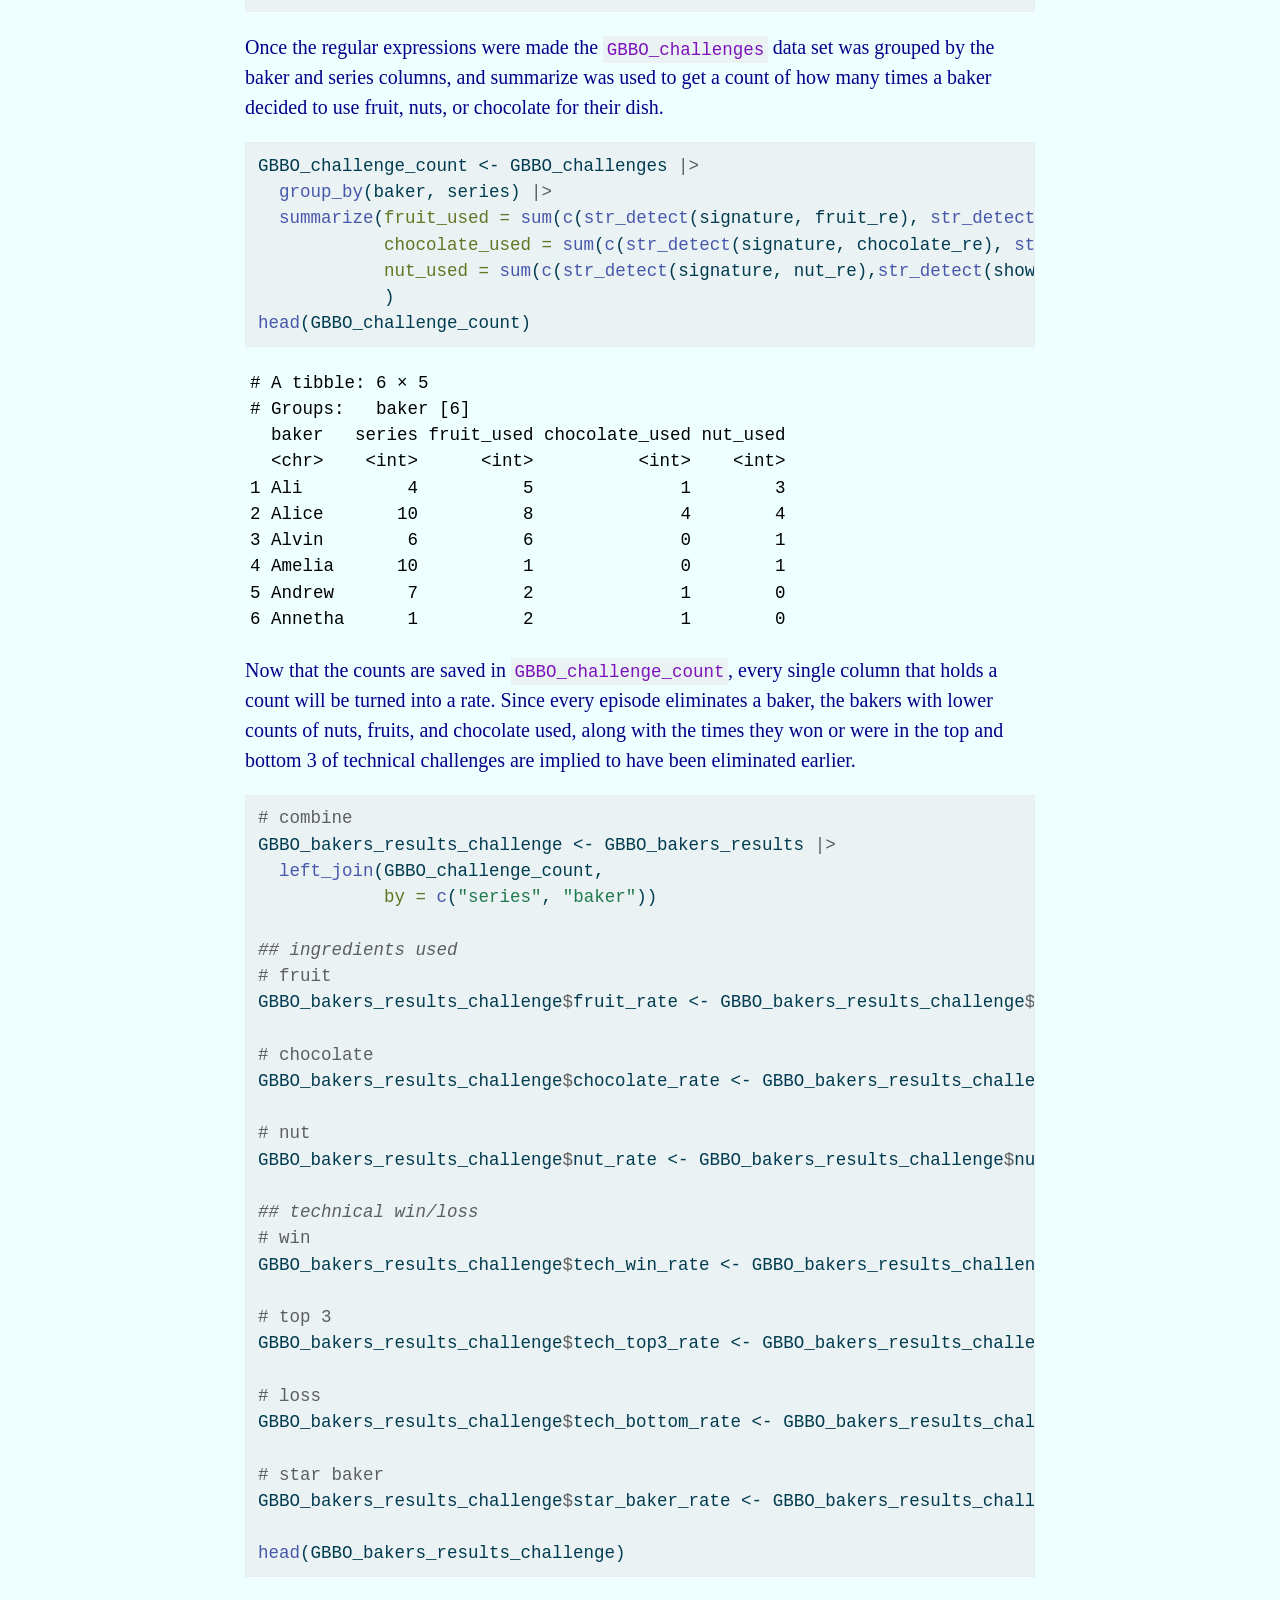
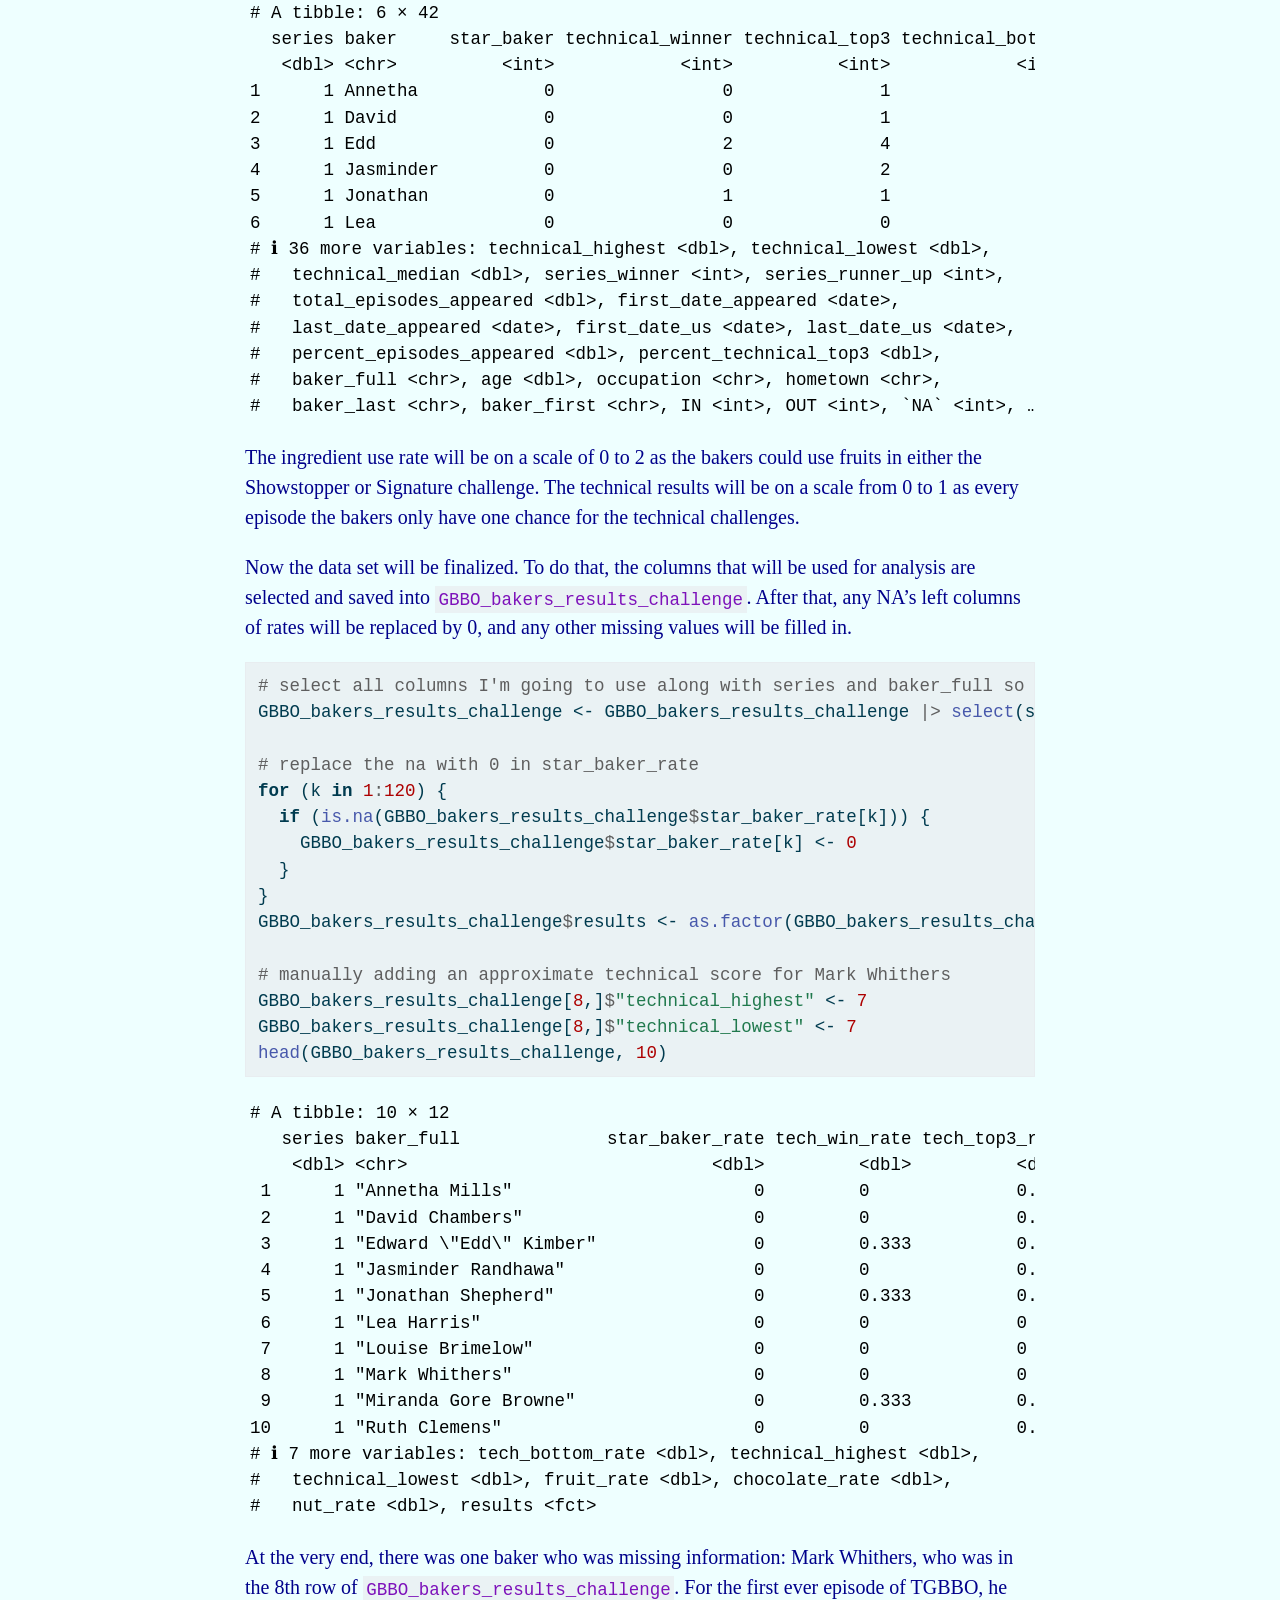
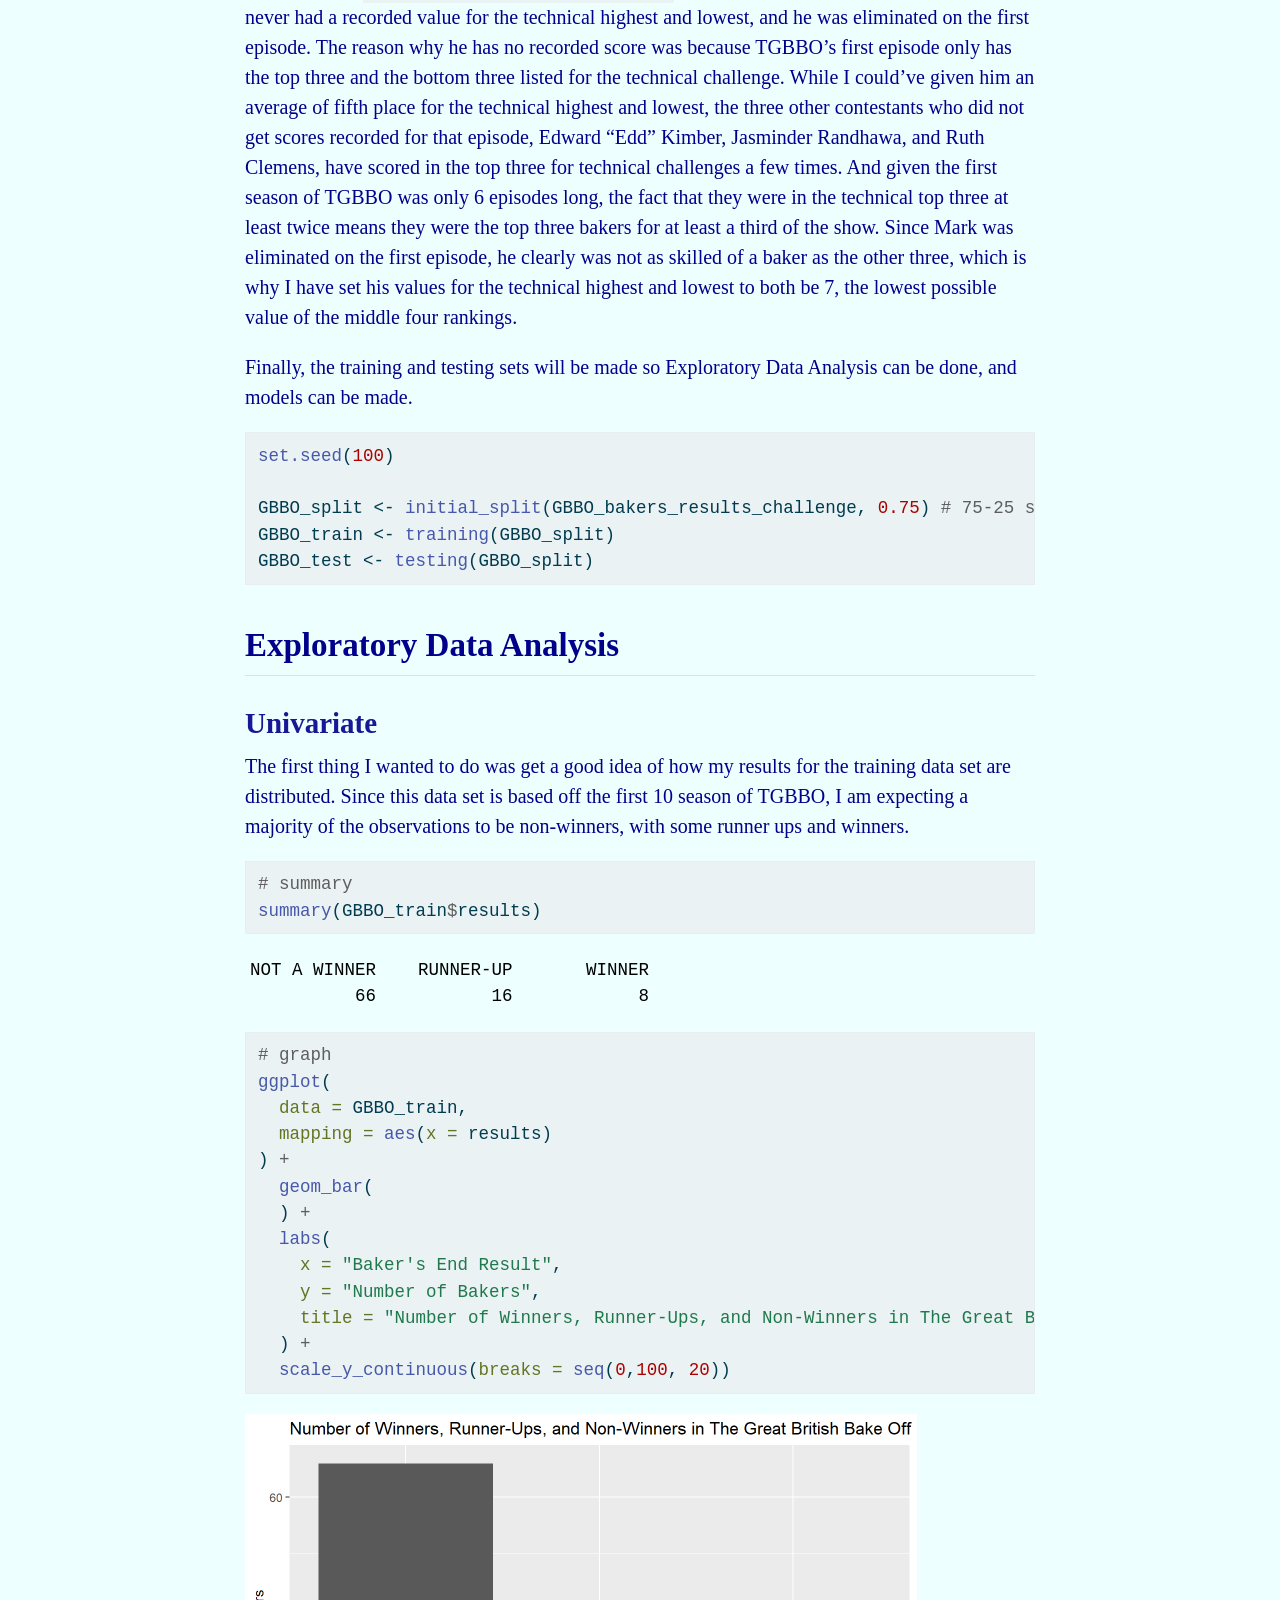
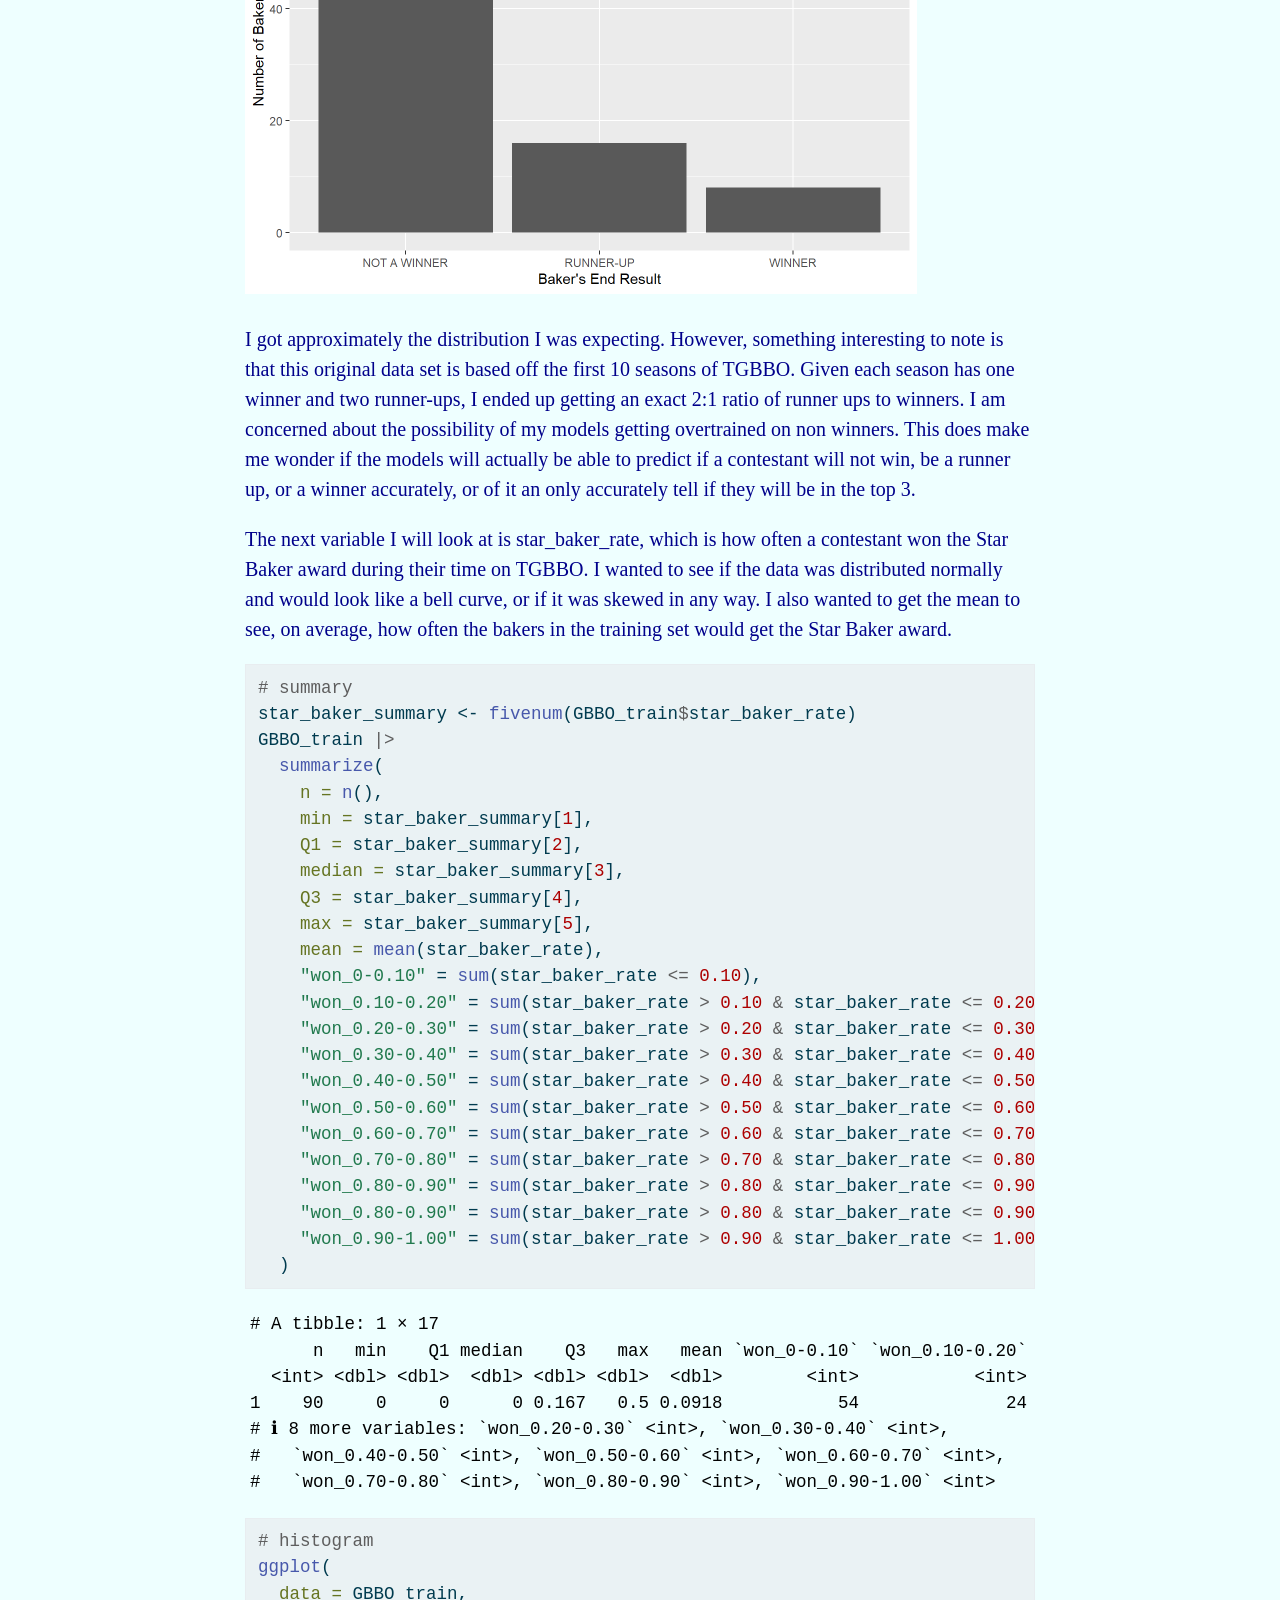
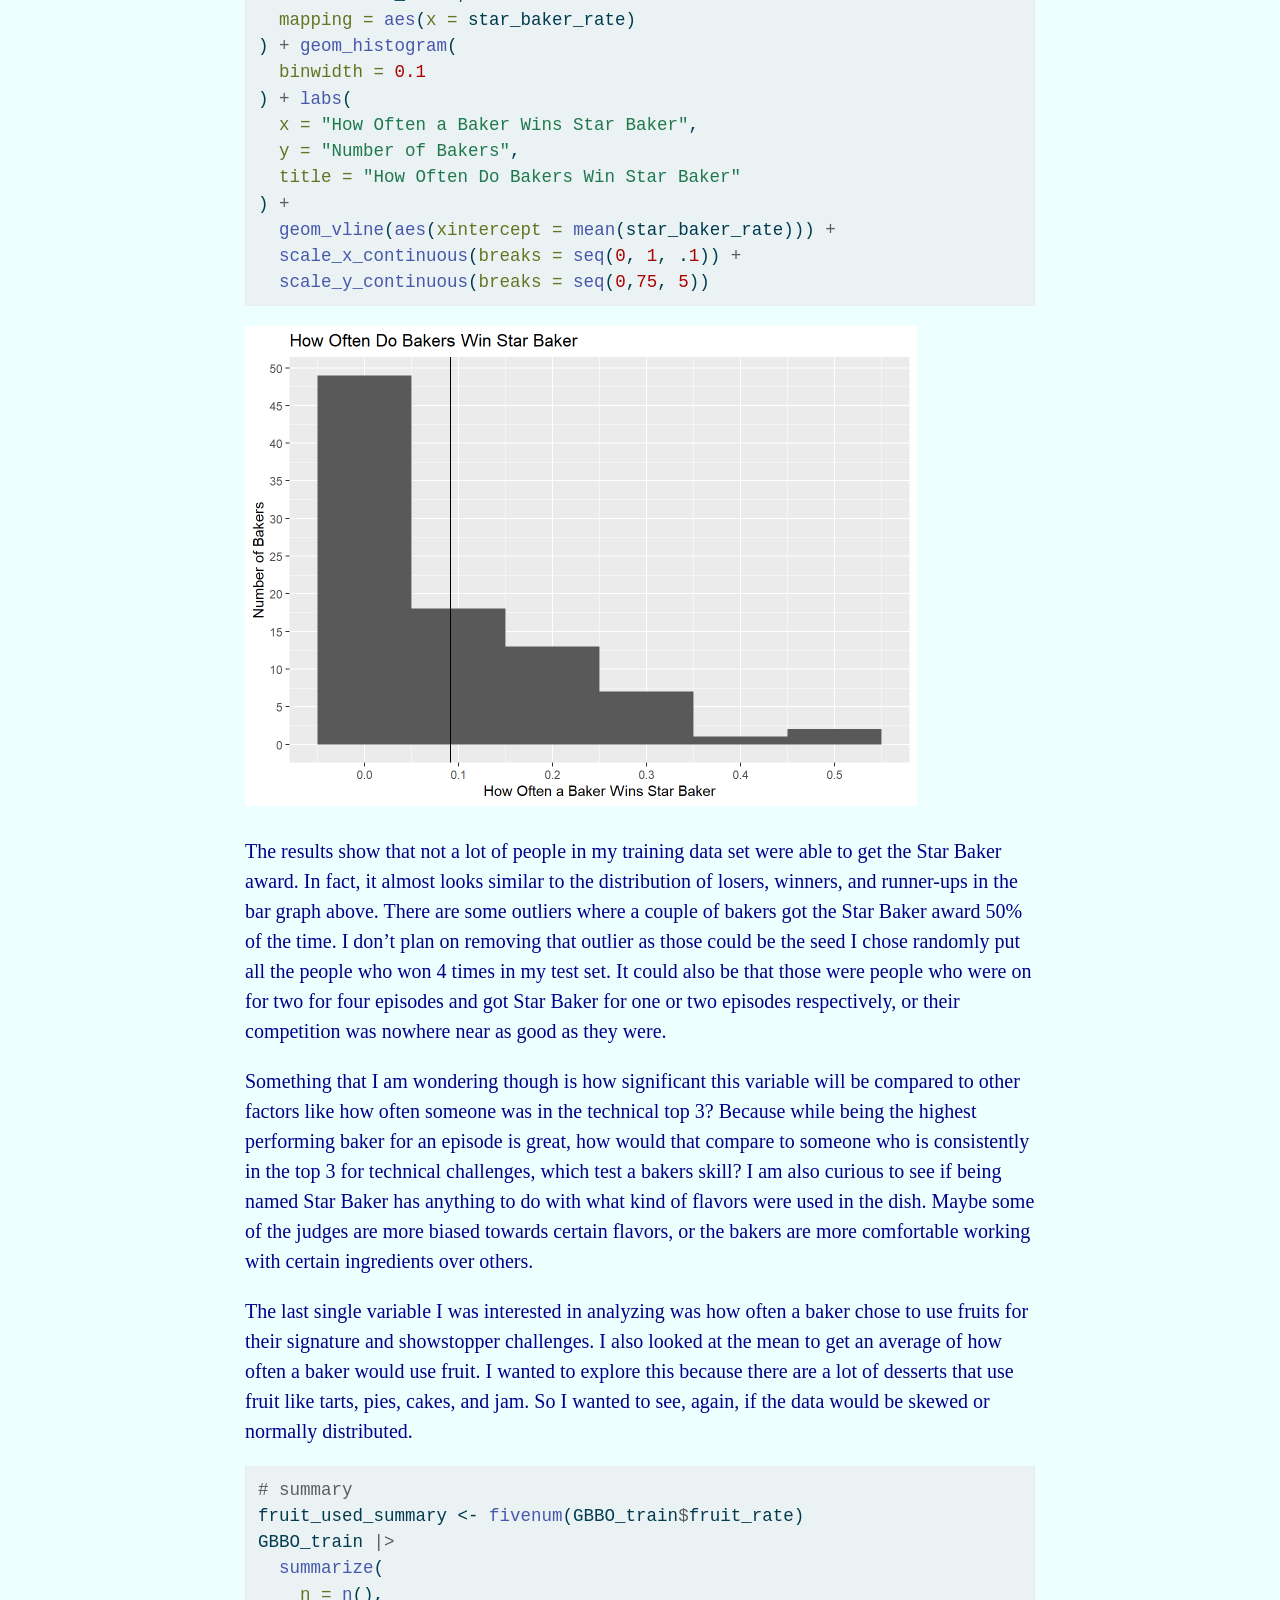
==== commit ed91f40f: "Added sections Added to sections and going to test this can upload properly" ====
--- a/docs/final_project.html
+++ b/docs/final_project.html
@@ -107,6 +107,7 @@
 
 <meta property="og:title" content="Final Project – Vanessa Ragan">
 <meta property="og:description" content="">
+<meta property="og:image" content="profile.jpeg">
 <meta property="og:site_name" content="Vanessa Ragan">
 </head>
 
@@ -168,31 +169,39 @@
 </header>
 
 
-<p>Remember to replace all of the instructions with your text!</p>
 <section id="summary" class="level2">
 <h2 class="anchored" data-anchor-id="summary">Summary</h2>
-<p>This section should include:</p>
+<p><em>This section should include:</em> <em> </em> <em>Your main question or objective</em> * <em>The main insight(s) from your project</em> * <em>A figure that supplements that insight, along with accompanying text describing the figure. This figure can be a cleaned-up version of a visualization you produced in EDA or a visualization using your final model.</em></p>
 <ul>
-<li>Your main question or objective</li>
-<li>The main insight(s) from your project</li>
-<li>A figure that supplements that insight, along with accompanying text describing the figure. This figure can be a cleaned-up version of a visualization you produced in EDA or a visualization using your final model.</li>
+<li>see if it’s possible to predict who would win a season of TGBBO based off overview of their performance</li>
+<li>(insert insight here)</li>
 </ul>
+<p><img src="profile.jpeg" class="img-fluid"> replace this with EDA visualization or some visualization from a final model</p>
 </section>
 <section id="motivation-and-context" class="level2">
 <h2 class="anchored" data-anchor-id="motivation-and-context">Motivation and Context</h2>
-<p>This section describes what you are investigating in your project and why you are investigating it. You should provide enough contextual background and information that someone with a limited background can understand the broad outlines of the topic being investigated.</p>
+<p><em>This section describes what you are investigating in your project and why you are investigating it. You should provide enough contextual background and information that someone with a limited background can understand the broad outlines of the topic being investigated.</em></p>
+<p>This award is given to contestants who had an overall great performance in the signature, technical, and showstopper challenges</p>
 </section>
 <section id="packages-used-in-this-analysis" class="level2">
 <h2 class="anchored" data-anchor-id="packages-used-in-this-analysis">Packages Used In This Analysis</h2>
-<p>This section lists the packages used in the analysis. You should have a single chunk that loads the packages followed by a description of why you are using each package. Please use individual package names rather than tidyverse and tidymodels, to make it clear which specific packages are being used.</p>
-<div class="cell">
-<div class="code-copy-outer-scaffold"><div class="sourceCode cell-code" id="cb1"><pre class="sourceCode r code-with-copy"><code class="sourceCode r"><span id="cb1-1"><a href="#cb1-1" aria-hidden="true" tabindex="-1"></a><span class="fu">library</span>(here)</span>
-<span id="cb1-2"><a href="#cb1-2" aria-hidden="true" tabindex="-1"></a><span class="fu">library</span>(readr)</span>
-<span id="cb1-3"><a href="#cb1-3" aria-hidden="true" tabindex="-1"></a><span class="fu">library</span>(dplyr)</span>
+<div class="cell">
+<div class="code-copy-outer-scaffold"><div class="sourceCode cell-code" id="cb1"><pre class="sourceCode r code-with-copy"><code class="sourceCode r"><span id="cb1-1"><a href="#cb1-1" aria-hidden="true" tabindex="-1"></a><span class="fu">library</span>(remotes)</span>
+<span id="cb1-2"><a href="#cb1-2" aria-hidden="true" tabindex="-1"></a><span class="fu">library</span>(rsample)</span>
+<span id="cb1-3"><a href="#cb1-3" aria-hidden="true" tabindex="-1"></a><span class="fu">library</span>(stringr)</span>
 <span id="cb1-4"><a href="#cb1-4" aria-hidden="true" tabindex="-1"></a><span class="fu">library</span>(ggplot2)</span>
-<span id="cb1-5"><a href="#cb1-5" aria-hidden="true" tabindex="-1"></a><span class="fu">library</span>(rsample)</span></code></pre></div><button title="Copy to Clipboard" class="code-copy-button"><i class="bi"></i></button></div>
-</div>
-<p>You should follow the template table below. Each row of the table contains the package name in brackets, a link to the package website, and (on the right side) a description of what you used the package for. If you can’t find a link to the package website, or you’re having trouble getting the link to work, don’t worry about including it.</p>
+<span id="cb1-5"><a href="#cb1-5" aria-hidden="true" tabindex="-1"></a><span class="fu">library</span>(GGally)</span>
+<span id="cb1-6"><a href="#cb1-6" aria-hidden="true" tabindex="-1"></a><span class="fu">library</span>(recipes)</span>
+<span id="cb1-7"><a href="#cb1-7" aria-hidden="true" tabindex="-1"></a><span class="fu">library</span>(workflows)</span>
+<span id="cb1-8"><a href="#cb1-8" aria-hidden="true" tabindex="-1"></a><span class="fu">library</span>(dplyr)</span>
+<span id="cb1-9"><a href="#cb1-9" aria-hidden="true" tabindex="-1"></a><span class="fu">library</span>(tidyr)</span>
+<span id="cb1-10"><a href="#cb1-10" aria-hidden="true" tabindex="-1"></a><span class="fu">library</span>(tidyclust)</span>
+<span id="cb1-11"><a href="#cb1-11" aria-hidden="true" tabindex="-1"></a><span class="fu">library</span>(parsnip)</span>
+<span id="cb1-12"><a href="#cb1-12" aria-hidden="true" tabindex="-1"></a><span class="fu">library</span>(broom)</span>
+<span id="cb1-13"><a href="#cb1-13" aria-hidden="true" tabindex="-1"></a><span class="fu">library</span>(tune)</span>
+<span id="cb1-14"><a href="#cb1-14" aria-hidden="true" tabindex="-1"></a><span class="fu">library</span>(yardstick)</span>
+<span id="cb1-15"><a href="#cb1-15" aria-hidden="true" tabindex="-1"></a><span class="fu">library</span>(vip)</span></code></pre></div><button title="Copy to Clipboard" class="code-copy-button"><i class="bi"></i></button></div>
+</div>
 <table class="caption-top table">
 <thead>
 <tr class="header">
@@ -202,58 +211,711 @@
 </thead>
 <tbody>
 <tr class="odd">
-<td><a href="https://github.com/jennybc/here_here">here</a></td>
-<td>to easily load and save data</td>
-</tr>
-<tr class="even">
-<td><a href="https://readr.tidyverse.org/">readr</a></td>
-<td>to import the CSV file data</td>
-</tr>
-<tr class="odd">
-<td><a href="https://dplyr.tidyverse.org/">dplyr</a></td>
-<td>to massage and summarize data</td>
+<td><a href="https://github.com/r-lib/remotes">remotes</a></td>
+<td>to access the data sets used for this analysis</td>
 </tr>
 <tr class="even">
 <td><a href="https://rsample.tidymodels.org/">rsample</a></td>
-<td>to split data into training and test sets</td>
+<td>to get random sample of the data for training and testing splits, and k cross-fold validation</td>
 </tr>
 <tr class="odd">
+<td><a href="https://stringr.tidyverse.org/">stringr</a></td>
+<td>to use regular expressions for feature engineering</td>
+</tr>
+<tr class="even">
 <td><a href="https://ggplot2.tidyverse.org/">ggplot2</a></td>
-<td>to create nice-looking and informative graphs</td>
+<td>to plot features for exploratory data analysis</td>
+</tr>
+<tr class="odd">
+<td><a href="https://ggobi.github.io/ggally/">GGally</a></td>
+<td>to expand upon <code>ggplot2</code> package to easily make a scatterplot matrix</td>
+</tr>
+<tr class="even">
+<td><a href="https://recipes.tidymodels.org/">recipes</a></td>
+<td>to make recipes for supervised and unsupervised learning models</td>
+</tr>
+<tr class="odd">
+<td><a href="https://workflows.tidymodels.org/">workflows</a></td>
+<td>to make workflows that help create supervised and unsupervised learning models</td>
+</tr>
+<tr class="even">
+<td><a href="https://dplyr.tidyverse.org/">dplyr</a></td>
+<td>to manipulate the data and summarize it</td>
+</tr>
+<tr class="odd">
+<td><a href="https://tidyr.tidyverse.org/">tidyr</a></td>
+<td>to pivot the data so newly engineered features counted as their own column</td>
+</tr>
+<tr class="even">
+<td><a href="https://tidyclust.tidymodels.org/">tidyclust</a></td>
+<td>to help finalize models and help create clustering models</td>
+</tr>
+<tr class="odd">
+<td><a href="https://parsnip.tidymodels.org/">parsnip</a></td>
+<td>to help create random forest and k-nearest neighbor models</td>
+</tr>
+<tr class="even">
+<td><a href="https://broom.tidymodels.org/">broom</a></td>
+<td>to augment datasets with engineered features</td>
+</tr>
+<tr class="odd">
+<td><a href="https://tune.tidymodels.org/">tune</a></td>
+<td>to find the best parameters for learning models and select them</td>
+</tr>
+<tr class="even">
+<td><a href="https://yardstick.tidymodels.org/">yardstick</a></td>
+<td>to see how well models perform using performance metrics and seeing what is and is not correctly classified</td>
+</tr>
+<tr class="odd">
+<td><a href="https://ggplot2.tidyverse.org/">vip</a></td>
+<td>to see importance of variables to model</td>
 </tr>
 </tbody>
 </table>
 </section>
 <section id="data-description" class="level2">
 <h2 class="anchored" data-anchor-id="data-description">Data Description</h2>
-<p>This section should describe the data that you are using, the source of the data (including a link if appropriate), and how the data was originally collected. You should be able to just clean up the Data Description section from Project 2.</p>
-<p>At the end of the section you should import the data, unless it’s already in one of the packages you loaded.</p>
+<p>The <a href="https://github.com/apreshill/bakeoff">bakeoff package</a> contains three data sets that will be analyzed: bakers, results_raw, and challenges. In the main data set, bakers, each observation is an individual baker’s performance on a season, or series as the data set labels it, of The Great British Bake Off (TGBBO). Each observation also mentions information like the baker’s age, gender, where they are from, and their job. There are 120 observations and 24 variables. This analysis will also use two other data sets from the same package: results_raw and challenges. Each observation in results_raw tells what happens to each baker in each episode of TGBBO, like whether they had to leave on that episode, if they can stay and continue baking, if they won the Star Baker award for overall excellent performance, or if they are the series winner or runner up on the final episode. In challenges, each observation is also about what a baker did on an episode they were on, but this talks about how they performed in challenges and what they made.</p>
+<p>The data was collected by Alison Hill, Chester Ismay, and Richard Iannone. Hill is the main license holder, and, from <a href="https://www.apreshill.com/about/">her website</a>, she Anaconda’s Director of Product. Ismay, according to <a href="https://chester.rbind.io/">his website</a>, is a consultant, educator, speaker, and book author for AI and data science related topics. Finally Iannone, according to his <a href="https://github.com/rich-iannone">GitHub page</a>, is a data scientist who creates tools for data analysis. The information was taken from a <a href="https://en.wikipedia.org/wiki/The_Great_British_Bake_Off">Wikipedia article</a> about TGBBO. <a href="https://github.com/apreshill/bakeoff/blob/main/data-raw/scraping-scripts/01-series-scrape.R">According to the data scraping scipts</a>, they got the information using a web scraper called <a href="https://rvest.tidyverse.org/">rvest</a> to get the information from the tables on the web page.</p>
+<div class="cell">
+<div class="code-copy-outer-scaffold"><div class="sourceCode cell-code" id="cb2"><pre class="sourceCode r code-with-copy"><code class="sourceCode r"><span id="cb2-1"><a href="#cb2-1" aria-hidden="true" tabindex="-1"></a><span class="co"># importing package</span></span>
+<span id="cb2-2"><a href="#cb2-2" aria-hidden="true" tabindex="-1"></a>bakeoff <span class="ot">&lt;-</span> remotes<span class="sc">::</span><span class="fu">install_github</span>(<span class="st">"apreshill/bakeoff"</span>)</span>
+<span id="cb2-3"><a href="#cb2-3" aria-hidden="true" tabindex="-1"></a></span>
+<span id="cb2-4"><a href="#cb2-4" aria-hidden="true" tabindex="-1"></a><span class="co"># getting relevant data sets</span></span>
+<span id="cb2-5"><a href="#cb2-5" aria-hidden="true" tabindex="-1"></a>GBBO_bakers <span class="ot">&lt;-</span> bakeoff<span class="sc">::</span>bakers</span>
+<span id="cb2-6"><a href="#cb2-6" aria-hidden="true" tabindex="-1"></a>GBBO_results <span class="ot">&lt;-</span> bakeoff<span class="sc">::</span>results_raw </span>
+<span id="cb2-7"><a href="#cb2-7" aria-hidden="true" tabindex="-1"></a>GBBO_challenges <span class="ot">&lt;-</span> bakeoff<span class="sc">::</span>challenges</span></code></pre></div><button title="Copy to Clipboard" class="code-copy-button"><i class="bi"></i></button></div>
+</div>
 </section>
-<section id="data-wrangling-optional-section" class="level2">
-<h2 class="anchored" data-anchor-id="data-wrangling-optional-section">Data Wrangling (Optional Section)</h2>
-<p>If you did any data wrangling on Project 2, include it here. If you are creating training and test sets for predictive modeling, you should also include that code in an appropriate place in this section.</p>
+<section id="data-wrangling" class="level2">
+<h2 class="anchored" data-anchor-id="data-wrangling">Data Wrangling</h2>
+<p>Before doing any data analysis, the data needs to be cleaned up and wrangled. This is because the <code>star_baker</code> and <code>series_runner_up</code> columns in the <code>bakers</code> data set do not match the information contained in the <code>results_raw</code> data set. <code>star_baker</code> is supposed to tell how many times a baker was awarded the Star Baker award for their performance in a challenge while <code>series_runner_up</code> is a binary number of 1 or 0 telling if the baker is a runner-up or not, respectively. However, both of those columns in the <code>bakers</code> data set are entirely made up of 0s even though the <code>result</code> column from <code>results_raw</code> has many instances of bakers getting runner-up and Star Baker.</p>
+<p>First thing to do is group the <code>results_raw</code> data set by the baker’s name, season they appeared on, and the result they had for the episode. After summarizing the table and getting a count of how many times a specific result showed up for a specific baker, it is assigned to <code>GBBO_results_summary</code>. Then the data will be pivoted to make new columns of how many times each baker got a certain result. That table is then saved in <code>GBBO_results_pivoted</code>.</p>
+<div class="cell">
+<div class="code-copy-outer-scaffold"><div class="sourceCode cell-code" id="cb3"><pre class="sourceCode r code-with-copy"><code class="sourceCode r"><span id="cb3-1"><a href="#cb3-1" aria-hidden="true" tabindex="-1"></a><span class="co"># get count of each baker's results </span></span>
+<span id="cb3-2"><a href="#cb3-2" aria-hidden="true" tabindex="-1"></a>GBBO_results_summary <span class="ot">&lt;-</span> GBBO_results <span class="sc">|&gt;</span> <span class="fu">group_by</span>(baker, series, result) <span class="sc">|&gt;</span> <span class="fu">summarize</span>(<span class="at">factor_results =</span> <span class="fu">n</span>())</span>
+<span id="cb3-3"><a href="#cb3-3" aria-hidden="true" tabindex="-1"></a></span>
+<span id="cb3-4"><a href="#cb3-4" aria-hidden="true" tabindex="-1"></a><span class="co"># pivot it so each result count is it's own column</span></span>
+<span id="cb3-5"><a href="#cb3-5" aria-hidden="true" tabindex="-1"></a>GBBO_results_pivoted <span class="ot">&lt;-</span> GBBO_results_summary <span class="sc">|&gt;</span></span>
+<span id="cb3-6"><a href="#cb3-6" aria-hidden="true" tabindex="-1"></a>  <span class="fu">pivot_wider</span>(</span>
+<span id="cb3-7"><a href="#cb3-7" aria-hidden="true" tabindex="-1"></a>    <span class="at">names_from =</span> result,</span>
+<span id="cb3-8"><a href="#cb3-8" aria-hidden="true" tabindex="-1"></a>    <span class="at">values_from =</span> factor_results</span>
+<span id="cb3-9"><a href="#cb3-9" aria-hidden="true" tabindex="-1"></a>  )</span>
+<span id="cb3-10"><a href="#cb3-10" aria-hidden="true" tabindex="-1"></a></span>
+<span id="cb3-11"><a href="#cb3-11" aria-hidden="true" tabindex="-1"></a><span class="fu">head</span>(GBBO_results_pivoted)</span></code></pre></div><button title="Copy to Clipboard" class="code-copy-button"><i class="bi"></i></button></div>
+<div class="cell-output cell-output-stdout">
+<pre><code># A tibble: 6 × 9
+# Groups:   baker, series [6]
+  baker   series    IN   OUT  `NA` `Runner-up` `STAR BAKER` WINNER  SICK
+  &lt;chr&gt;   &lt;fct&gt;  &lt;int&gt; &lt;int&gt; &lt;int&gt;       &lt;int&gt;        &lt;int&gt;  &lt;int&gt; &lt;int&gt;
+1 Ali     4          3     1     6          NA           NA     NA    NA
+2 Alice   10         7    NA    NA           1            2     NA    NA
+3 Alvin   6          5     1     4          NA           NA     NA    NA
+4 Amelia  10         2     1     7          NA           NA     NA    NA
+5 Andrew  7          7    NA    NA           1            2     NA    NA
+6 Annetha 1          1     1     4          NA           NA     NA    NA</code></pre>
+</div>
+</div>
+<p>After that, the next step would be to join the information in <code>GBBO_results_pivoted</code> and <code>GBBO_bakers</code>. After changing the data type of series in <code>GBBO_results_pivoted</code> from factor to integer to match to match <code>GBBO_bakers</code>’s series datatype, the two data sets were merged together on the series and baker columns, keeping all of the information from from <code>GBBO_bakers</code> and adding on the columns that totaled how many times a baker got a certain result from an episode, like if they won the Star Baker award or if they were the season’s runner up.</p>
+<div class="cell">
+<div class="code-copy-outer-scaffold"><div class="sourceCode cell-code" id="cb5"><pre class="sourceCode r code-with-copy"><code class="sourceCode r"><span id="cb5-1"><a href="#cb5-1" aria-hidden="true" tabindex="-1"></a><span class="co"># right now series in GBBO_results_pivoted is a factor, and to merge it with GBBO_bakers, their types need to match (numeric)</span></span>
+<span id="cb5-2"><a href="#cb5-2" aria-hidden="true" tabindex="-1"></a>GBBO_results_pivoted<span class="sc">$</span>series <span class="ot">&lt;-</span> <span class="fu">as.integer</span>(GBBO_results_pivoted<span class="sc">$</span>series) </span>
+<span id="cb5-3"><a href="#cb5-3" aria-hidden="true" tabindex="-1"></a></span>
+<span id="cb5-4"><a href="#cb5-4" aria-hidden="true" tabindex="-1"></a><span class="co"># combine with the main bakers df from the bakeoff package</span></span>
+<span id="cb5-5"><a href="#cb5-5" aria-hidden="true" tabindex="-1"></a>GBBO_bakers_results <span class="ot">&lt;-</span> GBBO_bakers <span class="sc">|&gt;</span></span>
+<span id="cb5-6"><a href="#cb5-6" aria-hidden="true" tabindex="-1"></a>  <span class="fu">left_join</span>(GBBO_results_pivoted,</span>
+<span id="cb5-7"><a href="#cb5-7" aria-hidden="true" tabindex="-1"></a>            <span class="at">by =</span> <span class="fu">c</span>(<span class="st">"series"</span>, <span class="st">"baker"</span>)) <span class="co"># match by series and baker's name</span></span></code></pre></div><button title="Copy to Clipboard" class="code-copy-button"><i class="bi"></i></button></div>
+</div>
+<p>After that column was made, another column was made to tell if the baker won that season, was a runner up, or did not win.</p>
+<div class="cell">
+<div class="code-copy-outer-scaffold"><div class="sourceCode cell-code" id="cb6"><pre class="sourceCode r code-with-copy"><code class="sourceCode r"><span id="cb6-1"><a href="#cb6-1" aria-hidden="true" tabindex="-1"></a><span class="co"># making the results column</span></span>
+<span id="cb6-2"><a href="#cb6-2" aria-hidden="true" tabindex="-1"></a>GBBO_bakers_results<span class="sc">$</span>results <span class="ot">&lt;-</span> <span class="st">"NOT A WINNER"</span> <span class="co"># most of them are not winners, so default everyone not a winner</span></span>
+<span id="cb6-3"><a href="#cb6-3" aria-hidden="true" tabindex="-1"></a><span class="cf">for</span>(k <span class="cf">in</span> <span class="dv">1</span><span class="sc">:</span><span class="dv">120</span>) {</span>
+<span id="cb6-4"><a href="#cb6-4" aria-hidden="true" tabindex="-1"></a>  <span class="cf">if</span>(<span class="sc">!</span><span class="fu">is.na</span>(GBBO_bakers_results<span class="sc">$</span>WINNER[k] <span class="sc">==</span> <span class="dv">1</span>)) { <span class="co"># Need the !is.na() because I get an error if it tries to do a comparison with a missing value</span></span>
+<span id="cb6-5"><a href="#cb6-5" aria-hidden="true" tabindex="-1"></a>    GBBO_bakers_results<span class="sc">$</span>results[k] <span class="ot">&lt;-</span> <span class="st">"WINNER"</span></span>
+<span id="cb6-6"><a href="#cb6-6" aria-hidden="true" tabindex="-1"></a>  }</span>
+<span id="cb6-7"><a href="#cb6-7" aria-hidden="true" tabindex="-1"></a>  <span class="cf">else</span> <span class="cf">if</span>(<span class="sc">!</span><span class="fu">is.na</span>(GBBO_bakers_results<span class="sc">$</span><span class="st">`</span><span class="at">Runner-up</span><span class="st">`</span>[k] <span class="sc">==</span> <span class="dv">1</span>)) {</span>
+<span id="cb6-8"><a href="#cb6-8" aria-hidden="true" tabindex="-1"></a>    GBBO_bakers_results<span class="sc">$</span>results[k] <span class="ot">&lt;-</span> <span class="st">"RUNNER-UP"</span></span>
+<span id="cb6-9"><a href="#cb6-9" aria-hidden="true" tabindex="-1"></a>  }</span>
+<span id="cb6-10"><a href="#cb6-10" aria-hidden="true" tabindex="-1"></a>}</span>
+<span id="cb6-11"><a href="#cb6-11" aria-hidden="true" tabindex="-1"></a><span class="fu">head</span>(GBBO_bakers_results)</span></code></pre></div><button title="Copy to Clipboard" class="code-copy-button"><i class="bi"></i></button></div>
+<div class="cell-output cell-output-stdout">
+<pre><code># A tibble: 6 × 32
+  series baker     star_baker technical_winner technical_top3 technical_bottom
+   &lt;dbl&gt; &lt;chr&gt;          &lt;int&gt;            &lt;int&gt;          &lt;int&gt;            &lt;int&gt;
+1      1 Annetha            0                0              1                1
+2      1 David              0                0              1                3
+3      1 Edd                0                2              4                1
+4      1 Jasminder          0                0              2                2
+5      1 Jonathan           0                1              1                2
+6      1 Lea                0                0              0                1
+# ℹ 26 more variables: technical_highest &lt;dbl&gt;, technical_lowest &lt;dbl&gt;,
+#   technical_median &lt;dbl&gt;, series_winner &lt;int&gt;, series_runner_up &lt;int&gt;,
+#   total_episodes_appeared &lt;dbl&gt;, first_date_appeared &lt;date&gt;,
+#   last_date_appeared &lt;date&gt;, first_date_us &lt;date&gt;, last_date_us &lt;date&gt;,
+#   percent_episodes_appeared &lt;dbl&gt;, percent_technical_top3 &lt;dbl&gt;,
+#   baker_full &lt;chr&gt;, age &lt;dbl&gt;, occupation &lt;chr&gt;, hometown &lt;chr&gt;,
+#   baker_last &lt;chr&gt;, baker_first &lt;chr&gt;, IN &lt;int&gt;, OUT &lt;int&gt;, `NA` &lt;int&gt;, …</code></pre>
+</div>
+</div>
+<p>Now that the data has been fixed, it is time to engineer some features. Specifically, counts of how many times certain flavors were used on the Showstopper and Signature challenges. While each episode has three challenges, the Technical challenge has every contestant make the exact same dish. So while the contestants are able to show off their skills, they have no freedom in choosing ingredients. In order to get an idea for how many times each contestant used a certain ingredient, every bakers dish from the signature and showstopper columns were split up into a list of words.</p>
+<div class="cell">
+<div class="code-copy-outer-scaffold"><div class="sourceCode cell-code" id="cb8"><pre class="sourceCode r code-with-copy"><code class="sourceCode r"><span id="cb8-1"><a href="#cb8-1" aria-hidden="true" tabindex="-1"></a><span class="co"># For the portfolio, I wanted to see if using fruits, chocolate, or nuts could impact how likely a person was to win. So I'm string splitting everything in the showstopper and signature columns and counting how many times a word appears</span></span>
+<span id="cb8-2"><a href="#cb8-2" aria-hidden="true" tabindex="-1"></a>showstopper <span class="ot">&lt;-</span> <span class="fu">unlist</span>(<span class="fu">str_split</span>(GBBO_challenges<span class="sc">$</span>showstopper, <span class="st">" "</span>))</span>
+<span id="cb8-3"><a href="#cb8-3" aria-hidden="true" tabindex="-1"></a>signature <span class="ot">&lt;-</span> <span class="fu">unlist</span>(<span class="fu">str_split</span>(GBBO_challenges<span class="sc">$</span>signature, <span class="st">" "</span>))</span>
+<span id="cb8-4"><a href="#cb8-4" aria-hidden="true" tabindex="-1"></a>words <span class="ot">&lt;-</span> <span class="fu">c</span>(showstopper, signature)</span>
+<span id="cb8-5"><a href="#cb8-5" aria-hidden="true" tabindex="-1"></a>most_common_words <span class="ot">&lt;-</span> <span class="fu">data.frame</span>(words) <span class="sc">|&gt;</span> <span class="fu">group_by</span>(words) <span class="sc">|&gt;</span> <span class="fu">count</span>(<span class="at">sort =</span> T)</span>
+<span id="cb8-6"><a href="#cb8-6" aria-hidden="true" tabindex="-1"></a><span class="fu">head</span>(most_common_words, <span class="dv">10</span>)</span></code></pre></div><button title="Copy to Clipboard" class="code-copy-button"><i class="bi"></i></button></div>
+<div class="cell-output cell-output-stdout">
+<pre><code># A tibble: 10 × 2
+# Groups:   words [10]
+   words         n
+   &lt;chr&gt;     &lt;int&gt;
+ 1 &lt;NA&gt;        881
+ 2 and         654
+ 3 Cake        242
+ 4 Chocolate   176
+ 5 &amp;           110
+ 6 with        109
+ 7 Pie          74
+ 8 Orange       70
+ 9 Lemon        67
+10 Raspberry    61</code></pre>
+</div>
+</div>
+<p>The reason why there is a high amount of NA’s is because of how <code>challenges</code> was set up. It records every baker’s dishes for the Signature and Showstopper challenges, but it also does that for bakers who were already eliminated. So since that baker couldn’t make anything, what they made was recorded as NA.</p>
+<p>After counting how many times each word appeared and sorting them in descending order, regular expressions were made using the first 200 words. Since there are so many flavor combinations, especially since not all of the challenges involve making desserts, the number of regular expressions will be limited to account for how many times a baker used chocolate, fruits, and nuts during their time on TGBBO.</p>
+<div class="cell">
+<div class="code-copy-outer-scaffold"><div class="sourceCode cell-code" id="cb10"><pre class="sourceCode r code-with-copy"><code class="sourceCode r"><span id="cb10-1"><a href="#cb10-1" aria-hidden="true" tabindex="-1"></a><span class="co"># Regular expressions using the first 200 most common words</span></span>
+<span id="cb10-2"><a href="#cb10-2" aria-hidden="true" tabindex="-1"></a>fruit_re <span class="ot">&lt;-</span> <span class="st">"Fruit|Orange|Lemon|(b|B)erry|(b|B)erries|(a|A)pple|Cherry|Black Forrest|Lime|Pear|Mango|Banana|Raisin|Fig|Plum|Apricot|Citrus"</span></span>
+<span id="cb10-3"><a href="#cb10-3" aria-hidden="true" tabindex="-1"></a>chocolate_re <span class="ot">&lt;-</span> <span class="st">"Chocolate|Black Forrest|Millionaire"</span></span>
+<span id="cb10-4"><a href="#cb10-4" aria-hidden="true" tabindex="-1"></a>nut_re <span class="ot">&lt;-</span> <span class="st">"(n|N)ut|Almond|Pistachio|Pecan|Amaretto"</span></span>
+<span id="cb10-5"><a href="#cb10-5" aria-hidden="true" tabindex="-1"></a><span class="co"># Black Forest cake is a chocolate cake with cherries (Chocolate + Fruit)</span></span>
+<span id="cb10-6"><a href="#cb10-6" aria-hidden="true" tabindex="-1"></a><span class="co"># Millionaire cake is a caramel and chocolate dessert</span></span>
+<span id="cb10-7"><a href="#cb10-7" aria-hidden="true" tabindex="-1"></a><span class="co"># Amaretto is a liqueur made of almonds, so I'm counting it as a nut flavor</span></span>
+<span id="cb10-8"><a href="#cb10-8" aria-hidden="true" tabindex="-1"></a><span class="co"># some nuts and berries aren't listed because they include the word "nut" and "berry" in them, so the (lowercase | uppercase) letter is to catch those</span></span></code></pre></div><button title="Copy to Clipboard" class="code-copy-button"><i class="bi"></i></button></div>
+</div>
+<p>Once the regular expressions were made the <code>GBBO_challenges</code> data set was grouped by the baker and series columns, and summarize was used to get a count of how many times a baker decided to use fruit, nuts, or chocolate for their dish.</p>
+<div class="cell">
+<div class="code-copy-outer-scaffold"><div class="sourceCode cell-code" id="cb11"><pre class="sourceCode r code-with-copy"><code class="sourceCode r"><span id="cb11-1"><a href="#cb11-1" aria-hidden="true" tabindex="-1"></a>GBBO_challenge_count <span class="ot">&lt;-</span> GBBO_challenges <span class="sc">|&gt;</span> </span>
+<span id="cb11-2"><a href="#cb11-2" aria-hidden="true" tabindex="-1"></a>  <span class="fu">group_by</span>(baker, series) <span class="sc">|&gt;</span> </span>
+<span id="cb11-3"><a href="#cb11-3" aria-hidden="true" tabindex="-1"></a>  <span class="fu">summarize</span>(<span class="at">fruit_used =</span> <span class="fu">sum</span>(<span class="fu">c</span>(<span class="fu">str_detect</span>(signature, fruit_re), <span class="fu">str_detect</span>(showstopper, fruit_re)), <span class="at">na.rm =</span> T),</span>
+<span id="cb11-4"><a href="#cb11-4" aria-hidden="true" tabindex="-1"></a>            <span class="at">chocolate_used =</span> <span class="fu">sum</span>(<span class="fu">c</span>(<span class="fu">str_detect</span>(signature, chocolate_re), <span class="fu">str_detect</span>(showstopper, chocolate_re)), <span class="at">na.rm =</span> T),</span>
+<span id="cb11-5"><a href="#cb11-5" aria-hidden="true" tabindex="-1"></a>            <span class="at">nut_used =</span> <span class="fu">sum</span>(<span class="fu">c</span>(<span class="fu">str_detect</span>(signature, nut_re),<span class="fu">str_detect</span>(showstopper, nut_re)), <span class="at">na.rm =</span> T)</span>
+<span id="cb11-6"><a href="#cb11-6" aria-hidden="true" tabindex="-1"></a>            )</span>
+<span id="cb11-7"><a href="#cb11-7" aria-hidden="true" tabindex="-1"></a><span class="fu">head</span>(GBBO_challenge_count)</span></code></pre></div><button title="Copy to Clipboard" class="code-copy-button"><i class="bi"></i></button></div>
+<div class="cell-output cell-output-stdout">
+<pre><code># A tibble: 6 × 5
+# Groups:   baker [6]
+  baker   series fruit_used chocolate_used nut_used
+  &lt;chr&gt;    &lt;int&gt;      &lt;int&gt;          &lt;int&gt;    &lt;int&gt;
+1 Ali          4          5              1        3
+2 Alice       10          8              4        4
+3 Alvin        6          6              0        1
+4 Amelia      10          1              0        1
+5 Andrew       7          2              1        0
+6 Annetha      1          2              1        0</code></pre>
+</div>
+</div>
+<p>Now that the counts are saved in <code>GBBO_challenge_count</code>, every single column that holds a count will be turned into a rate. Since every episode eliminates a baker, the bakers with lower counts of nuts, fruits, and chocolate used, along with the times they won or were in the top and bottom 3 of technical challenges are implied to have been eliminated earlier.</p>
+<div class="cell">
+<div class="code-copy-outer-scaffold"><div class="sourceCode cell-code" id="cb13"><pre class="sourceCode r code-with-copy"><code class="sourceCode r"><span id="cb13-1"><a href="#cb13-1" aria-hidden="true" tabindex="-1"></a><span class="co"># combine</span></span>
+<span id="cb13-2"><a href="#cb13-2" aria-hidden="true" tabindex="-1"></a>GBBO_bakers_results_challenge <span class="ot">&lt;-</span> GBBO_bakers_results <span class="sc">|&gt;</span></span>
+<span id="cb13-3"><a href="#cb13-3" aria-hidden="true" tabindex="-1"></a>  <span class="fu">left_join</span>(GBBO_challenge_count,</span>
+<span id="cb13-4"><a href="#cb13-4" aria-hidden="true" tabindex="-1"></a>            <span class="at">by =</span> <span class="fu">c</span>(<span class="st">"series"</span>, <span class="st">"baker"</span>))</span>
+<span id="cb13-5"><a href="#cb13-5" aria-hidden="true" tabindex="-1"></a></span>
+<span id="cb13-6"><a href="#cb13-6" aria-hidden="true" tabindex="-1"></a><span class="do">## ingredients used</span></span>
+<span id="cb13-7"><a href="#cb13-7" aria-hidden="true" tabindex="-1"></a><span class="co"># fruit</span></span>
+<span id="cb13-8"><a href="#cb13-8" aria-hidden="true" tabindex="-1"></a>GBBO_bakers_results_challenge<span class="sc">$</span>fruit_rate <span class="ot">&lt;-</span> GBBO_bakers_results_challenge<span class="sc">$</span>fruit_used <span class="sc">/</span> GBBO_bakers_results_challenge<span class="sc">$</span>total_episodes_appeared</span>
+<span id="cb13-9"><a href="#cb13-9" aria-hidden="true" tabindex="-1"></a></span>
+<span id="cb13-10"><a href="#cb13-10" aria-hidden="true" tabindex="-1"></a><span class="co"># chocolate</span></span>
+<span id="cb13-11"><a href="#cb13-11" aria-hidden="true" tabindex="-1"></a>GBBO_bakers_results_challenge<span class="sc">$</span>chocolate_rate <span class="ot">&lt;-</span> GBBO_bakers_results_challenge<span class="sc">$</span>chocolate_used <span class="sc">/</span> GBBO_bakers_results_challenge<span class="sc">$</span>total_episodes_appeared</span>
+<span id="cb13-12"><a href="#cb13-12" aria-hidden="true" tabindex="-1"></a></span>
+<span id="cb13-13"><a href="#cb13-13" aria-hidden="true" tabindex="-1"></a><span class="co"># nut</span></span>
+<span id="cb13-14"><a href="#cb13-14" aria-hidden="true" tabindex="-1"></a>GBBO_bakers_results_challenge<span class="sc">$</span>nut_rate <span class="ot">&lt;-</span> GBBO_bakers_results_challenge<span class="sc">$</span>nut_used <span class="sc">/</span> GBBO_bakers_results_challenge<span class="sc">$</span>total_episodes_appeared</span>
+<span id="cb13-15"><a href="#cb13-15" aria-hidden="true" tabindex="-1"></a></span>
+<span id="cb13-16"><a href="#cb13-16" aria-hidden="true" tabindex="-1"></a><span class="do">## technical win/loss</span></span>
+<span id="cb13-17"><a href="#cb13-17" aria-hidden="true" tabindex="-1"></a><span class="co"># win</span></span>
+<span id="cb13-18"><a href="#cb13-18" aria-hidden="true" tabindex="-1"></a>GBBO_bakers_results_challenge<span class="sc">$</span>tech_win_rate <span class="ot">&lt;-</span> GBBO_bakers_results_challenge<span class="sc">$</span>technical_winner <span class="sc">/</span> GBBO_bakers_results_challenge<span class="sc">$</span>total_episodes_appeared</span>
+<span id="cb13-19"><a href="#cb13-19" aria-hidden="true" tabindex="-1"></a></span>
+<span id="cb13-20"><a href="#cb13-20" aria-hidden="true" tabindex="-1"></a><span class="co"># top 3</span></span>
+<span id="cb13-21"><a href="#cb13-21" aria-hidden="true" tabindex="-1"></a>GBBO_bakers_results_challenge<span class="sc">$</span>tech_top3_rate <span class="ot">&lt;-</span> GBBO_bakers_results_challenge<span class="sc">$</span>technical_top3 <span class="sc">/</span> GBBO_bakers_results_challenge<span class="sc">$</span>total_episodes_appeared</span>
+<span id="cb13-22"><a href="#cb13-22" aria-hidden="true" tabindex="-1"></a></span>
+<span id="cb13-23"><a href="#cb13-23" aria-hidden="true" tabindex="-1"></a><span class="co"># loss</span></span>
+<span id="cb13-24"><a href="#cb13-24" aria-hidden="true" tabindex="-1"></a>GBBO_bakers_results_challenge<span class="sc">$</span>tech_bottom_rate <span class="ot">&lt;-</span> GBBO_bakers_results_challenge<span class="sc">$</span>technical_bottom <span class="sc">/</span> GBBO_bakers_results_challenge<span class="sc">$</span>total_episodes_appeared</span>
+<span id="cb13-25"><a href="#cb13-25" aria-hidden="true" tabindex="-1"></a></span>
+<span id="cb13-26"><a href="#cb13-26" aria-hidden="true" tabindex="-1"></a><span class="co"># star baker</span></span>
+<span id="cb13-27"><a href="#cb13-27" aria-hidden="true" tabindex="-1"></a>GBBO_bakers_results_challenge<span class="sc">$</span>star_baker_rate <span class="ot">&lt;-</span> GBBO_bakers_results_challenge<span class="sc">$</span><span class="st">`</span><span class="at">STAR BAKER</span><span class="st">`</span> <span class="sc">/</span> GBBO_bakers_results_challenge<span class="sc">$</span>total_episodes_appeared</span>
+<span id="cb13-28"><a href="#cb13-28" aria-hidden="true" tabindex="-1"></a></span>
+<span id="cb13-29"><a href="#cb13-29" aria-hidden="true" tabindex="-1"></a><span class="fu">head</span>(GBBO_bakers_results_challenge)</span></code></pre></div><button title="Copy to Clipboard" class="code-copy-button"><i class="bi"></i></button></div>
+<div class="cell-output cell-output-stdout">
+<pre><code># A tibble: 6 × 42
+  series baker     star_baker technical_winner technical_top3 technical_bottom
+   &lt;dbl&gt; &lt;chr&gt;          &lt;int&gt;            &lt;int&gt;          &lt;int&gt;            &lt;int&gt;
+1      1 Annetha            0                0              1                1
+2      1 David              0                0              1                3
+3      1 Edd                0                2              4                1
+4      1 Jasminder          0                0              2                2
+5      1 Jonathan           0                1              1                2
+6      1 Lea                0                0              0                1
+# ℹ 36 more variables: technical_highest &lt;dbl&gt;, technical_lowest &lt;dbl&gt;,
+#   technical_median &lt;dbl&gt;, series_winner &lt;int&gt;, series_runner_up &lt;int&gt;,
+#   total_episodes_appeared &lt;dbl&gt;, first_date_appeared &lt;date&gt;,
+#   last_date_appeared &lt;date&gt;, first_date_us &lt;date&gt;, last_date_us &lt;date&gt;,
+#   percent_episodes_appeared &lt;dbl&gt;, percent_technical_top3 &lt;dbl&gt;,
+#   baker_full &lt;chr&gt;, age &lt;dbl&gt;, occupation &lt;chr&gt;, hometown &lt;chr&gt;,
+#   baker_last &lt;chr&gt;, baker_first &lt;chr&gt;, IN &lt;int&gt;, OUT &lt;int&gt;, `NA` &lt;int&gt;, …</code></pre>
+</div>
+</div>
+<p>The ingredient use rate will be on a scale of 0 to 2 as the bakers could use fruits in either the Showstopper or Signature challenge. The technical results will be on a scale from 0 to 1 as every episode the bakers only have one chance for the technical challenges.</p>
+<p>Now the data set will be finalized. To do that, the columns that will be used for analysis are selected and saved into <code>GBBO_bakers_results_challenge</code>. After that, any NA’s left columns of rates will be replaced by 0, and any other missing values will be filled in.</p>
+<div class="cell">
+<div class="code-copy-outer-scaffold"><div class="sourceCode cell-code" id="cb15"><pre class="sourceCode r code-with-copy"><code class="sourceCode r"><span id="cb15-1"><a href="#cb15-1" aria-hidden="true" tabindex="-1"></a><span class="co"># select all columns I'm going to use along with series and baker_full so I have an identifier</span></span>
+<span id="cb15-2"><a href="#cb15-2" aria-hidden="true" tabindex="-1"></a>GBBO_bakers_results_challenge <span class="ot">&lt;-</span> GBBO_bakers_results_challenge <span class="sc">|&gt;</span> <span class="fu">select</span>(series, baker_full, star_baker_rate, tech_win_rate, tech_top3_rate, tech_bottom_rate, technical_highest, technical_lowest, fruit_rate, chocolate_rate, nut_rate, results)</span>
+<span id="cb15-3"><a href="#cb15-3" aria-hidden="true" tabindex="-1"></a></span>
+<span id="cb15-4"><a href="#cb15-4" aria-hidden="true" tabindex="-1"></a><span class="co"># replace the na with 0 in star_baker_rate</span></span>
+<span id="cb15-5"><a href="#cb15-5" aria-hidden="true" tabindex="-1"></a><span class="cf">for</span> (k <span class="cf">in</span> <span class="dv">1</span><span class="sc">:</span><span class="dv">120</span>) {</span>
+<span id="cb15-6"><a href="#cb15-6" aria-hidden="true" tabindex="-1"></a>  <span class="cf">if</span> (<span class="fu">is.na</span>(GBBO_bakers_results_challenge<span class="sc">$</span>star_baker_rate[k])) {</span>
+<span id="cb15-7"><a href="#cb15-7" aria-hidden="true" tabindex="-1"></a>    GBBO_bakers_results_challenge<span class="sc">$</span>star_baker_rate[k] <span class="ot">&lt;-</span> <span class="dv">0</span></span>
+<span id="cb15-8"><a href="#cb15-8" aria-hidden="true" tabindex="-1"></a>  }</span>
+<span id="cb15-9"><a href="#cb15-9" aria-hidden="true" tabindex="-1"></a>}</span>
+<span id="cb15-10"><a href="#cb15-10" aria-hidden="true" tabindex="-1"></a>GBBO_bakers_results_challenge<span class="sc">$</span>results <span class="ot">&lt;-</span> <span class="fu">as.factor</span>(GBBO_bakers_results_challenge<span class="sc">$</span>results)</span>
+<span id="cb15-11"><a href="#cb15-11" aria-hidden="true" tabindex="-1"></a></span>
+<span id="cb15-12"><a href="#cb15-12" aria-hidden="true" tabindex="-1"></a><span class="co"># manually adding an approximate technical score for Mark Whithers</span></span>
+<span id="cb15-13"><a href="#cb15-13" aria-hidden="true" tabindex="-1"></a>GBBO_bakers_results_challenge[<span class="dv">8</span>,]<span class="sc">$</span><span class="st">"technical_highest"</span> <span class="ot">&lt;-</span> <span class="dv">7</span></span>
+<span id="cb15-14"><a href="#cb15-14" aria-hidden="true" tabindex="-1"></a>GBBO_bakers_results_challenge[<span class="dv">8</span>,]<span class="sc">$</span><span class="st">"technical_lowest"</span> <span class="ot">&lt;-</span> <span class="dv">7</span> </span>
+<span id="cb15-15"><a href="#cb15-15" aria-hidden="true" tabindex="-1"></a><span class="fu">head</span>(GBBO_bakers_results_challenge, <span class="dv">10</span>)</span></code></pre></div><button title="Copy to Clipboard" class="code-copy-button"><i class="bi"></i></button></div>
+<div class="cell-output cell-output-stdout">
+<pre><code># A tibble: 10 × 12
+   series baker_full              star_baker_rate tech_win_rate tech_top3_rate
+    &lt;dbl&gt; &lt;chr&gt;                             &lt;dbl&gt;         &lt;dbl&gt;          &lt;dbl&gt;
+ 1      1 "Annetha Mills"                       0         0              0.5  
+ 2      1 "David Chambers"                      0         0              0.25 
+ 3      1 "Edward \"Edd\" Kimber"               0         0.333          0.667
+ 4      1 "Jasminder Randhawa"                  0         0              0.4  
+ 5      1 "Jonathan Shepherd"                   0         0.333          0.333
+ 6      1 "Lea Harris"                          0         0              0    
+ 7      1 "Louise Brimelow"                     0         0              0    
+ 8      1 "Mark Whithers"                       0         0              0    
+ 9      1 "Miranda Gore Browne"                 0         0.333          0.667
+10      1 "Ruth Clemens"                        0         0              0.333
+# ℹ 7 more variables: tech_bottom_rate &lt;dbl&gt;, technical_highest &lt;dbl&gt;,
+#   technical_lowest &lt;dbl&gt;, fruit_rate &lt;dbl&gt;, chocolate_rate &lt;dbl&gt;,
+#   nut_rate &lt;dbl&gt;, results &lt;fct&gt;</code></pre>
+</div>
+</div>
+<p>At the very end, there was one baker who was missing information: Mark Whithers, who was in the 8th row of <code>GBBO_bakers_results_challenge</code>. For the first ever episode of TGBBO, he never had a recorded value for the technical highest and lowest, and he was eliminated on the first episode. The reason why he has no recorded score was because TGBBO’s first episode only has the top three and the bottom three listed for the technical challenge. While I could’ve given him an average of fifth place for the technical highest and lowest, the three other contestants who did not get scores recorded for that episode, Edward “Edd” Kimber, Jasminder Randhawa, and Ruth Clemens, have scored in the top three for technical challenges a few times. And given the first season of TGBBO was only 6 episodes long, the fact that they were in the technical top three at least twice means they were the top three bakers for at least a third of the show. Since Mark was eliminated on the first episode, he clearly was not as skilled of a baker as the other three, which is why I have set his values for the technical highest and lowest to both be 7, the lowest possible value of the middle four rankings.</p>
+<p>Finally, the training and testing sets will be made so Exploratory Data Analysis can be done, and models can be made.</p>
+<div class="cell">
+<div class="code-copy-outer-scaffold"><div class="sourceCode cell-code" id="cb17"><pre class="sourceCode r code-with-copy"><code class="sourceCode r"><span id="cb17-1"><a href="#cb17-1" aria-hidden="true" tabindex="-1"></a><span class="fu">set.seed</span>(<span class="dv">100</span>)</span>
+<span id="cb17-2"><a href="#cb17-2" aria-hidden="true" tabindex="-1"></a></span>
+<span id="cb17-3"><a href="#cb17-3" aria-hidden="true" tabindex="-1"></a>GBBO_split <span class="ot">&lt;-</span> <span class="fu">initial_split</span>(GBBO_bakers_results_challenge, <span class="fl">0.75</span>) <span class="co"># 75-25 split</span></span>
+<span id="cb17-4"><a href="#cb17-4" aria-hidden="true" tabindex="-1"></a>GBBO_train <span class="ot">&lt;-</span> <span class="fu">training</span>(GBBO_split)</span>
+<span id="cb17-5"><a href="#cb17-5" aria-hidden="true" tabindex="-1"></a>GBBO_test <span class="ot">&lt;-</span> <span class="fu">testing</span>(GBBO_split)</span></code></pre></div><button title="Copy to Clipboard" class="code-copy-button"><i class="bi"></i></button></div>
+</div>
 </section>
 <section id="exploratory-data-analysis" class="level2">
 <h2 class="anchored" data-anchor-id="exploratory-data-analysis">Exploratory Data Analysis</h2>
-<p>This section should include the code, figures, and accompanying text for the exploratory data analysis that is relevant to your objective. You should be able to just clean up the EDA section from Project 2.</p>
+<section id="univariate" class="level3">
+<h3 class="anchored" data-anchor-id="univariate">Univariate</h3>
+<p>The first thing I wanted to do was get a good idea of how my results for the training data set are distributed. Since this data set is based off the first 10 season of TGBBO, I am expecting a majority of the observations to be non-winners, with some runner ups and winners.</p>
+<div class="cell">
+<div class="code-copy-outer-scaffold"><div class="sourceCode cell-code" id="cb18"><pre class="sourceCode r code-with-copy"><code class="sourceCode r"><span id="cb18-1"><a href="#cb18-1" aria-hidden="true" tabindex="-1"></a><span class="co"># summary</span></span>
+<span id="cb18-2"><a href="#cb18-2" aria-hidden="true" tabindex="-1"></a><span class="fu">summary</span>(GBBO_train<span class="sc">$</span>results)</span></code></pre></div><button title="Copy to Clipboard" class="code-copy-button"><i class="bi"></i></button></div>
+<div class="cell-output cell-output-stdout">
+<pre><code>NOT A WINNER    RUNNER-UP       WINNER 
+          66           16            8 </code></pre>
+</div>
+<div class="code-copy-outer-scaffold"><div class="sourceCode cell-code" id="cb20"><pre class="sourceCode r code-with-copy"><code class="sourceCode r"><span id="cb20-1"><a href="#cb20-1" aria-hidden="true" tabindex="-1"></a><span class="co"># graph</span></span>
+<span id="cb20-2"><a href="#cb20-2" aria-hidden="true" tabindex="-1"></a><span class="fu">ggplot</span>(</span>
+<span id="cb20-3"><a href="#cb20-3" aria-hidden="true" tabindex="-1"></a>  <span class="at">data =</span> GBBO_train,</span>
+<span id="cb20-4"><a href="#cb20-4" aria-hidden="true" tabindex="-1"></a>  <span class="at">mapping =</span> <span class="fu">aes</span>(<span class="at">x =</span> results)</span>
+<span id="cb20-5"><a href="#cb20-5" aria-hidden="true" tabindex="-1"></a>) <span class="sc">+</span></span>
+<span id="cb20-6"><a href="#cb20-6" aria-hidden="true" tabindex="-1"></a>  <span class="fu">geom_bar</span>(</span>
+<span id="cb20-7"><a href="#cb20-7" aria-hidden="true" tabindex="-1"></a>  ) <span class="sc">+</span></span>
+<span id="cb20-8"><a href="#cb20-8" aria-hidden="true" tabindex="-1"></a>  <span class="fu">labs</span>(</span>
+<span id="cb20-9"><a href="#cb20-9" aria-hidden="true" tabindex="-1"></a>    <span class="at">x =</span> <span class="st">"Baker's End Result"</span>,</span>
+<span id="cb20-10"><a href="#cb20-10" aria-hidden="true" tabindex="-1"></a>    <span class="at">y =</span> <span class="st">"Number of Bakers"</span>,</span>
+<span id="cb20-11"><a href="#cb20-11" aria-hidden="true" tabindex="-1"></a>    <span class="at">title =</span> <span class="st">"Number of Winners, Runner-Ups, and Non-Winners in The Great British Bake Off"</span></span>
+<span id="cb20-12"><a href="#cb20-12" aria-hidden="true" tabindex="-1"></a>  ) <span class="sc">+</span></span>
+<span id="cb20-13"><a href="#cb20-13" aria-hidden="true" tabindex="-1"></a>  <span class="fu">scale_y_continuous</span>(<span class="at">breaks =</span> <span class="fu">seq</span>(<span class="dv">0</span>,<span class="dv">100</span>, <span class="dv">20</span>))</span></code></pre></div><button title="Copy to Clipboard" class="code-copy-button"><i class="bi"></i></button></div>
+<div class="cell-output-display">
+<div>
+<figure class="figure">
+<p><img src="final_project_files/figure-html/summary and graph of results-1.png" class="img-fluid figure-img" width="672"></p>
+</figure>
+</div>
+</div>
+</div>
+<p>I got approximately the distribution I was expecting. However, something interesting to note is that this original data set is based off the first 10 seasons of TGBBO. Given each season has one winner and two runner-ups, I ended up getting an exact 2:1 ratio of runner ups to winners. I am concerned about the possibility of my models getting overtrained on non winners. This does make me wonder if the models will actually be able to predict if a contestant will not win, be a runner up, or a winner accurately, or of it an only accurately tell if they will be in the top 3.</p>
+<p>The next variable I will look at is star_baker_rate, which is how often a contestant won the Star Baker award during their time on TGBBO. I wanted to see if the data was distributed normally and would look like a bell curve, or if it was skewed in any way. I also wanted to get the mean to see, on average, how often the bakers in the training set would get the Star Baker award.</p>
+<div class="cell">
+<div class="code-copy-outer-scaffold"><div class="sourceCode cell-code" id="cb21"><pre class="sourceCode r code-with-copy"><code class="sourceCode r"><span id="cb21-1"><a href="#cb21-1" aria-hidden="true" tabindex="-1"></a><span class="co"># summary</span></span>
+<span id="cb21-2"><a href="#cb21-2" aria-hidden="true" tabindex="-1"></a>star_baker_summary <span class="ot">&lt;-</span> <span class="fu">fivenum</span>(GBBO_train<span class="sc">$</span>star_baker_rate)</span>
+<span id="cb21-3"><a href="#cb21-3" aria-hidden="true" tabindex="-1"></a>GBBO_train <span class="sc">|&gt;</span></span>
+<span id="cb21-4"><a href="#cb21-4" aria-hidden="true" tabindex="-1"></a>  <span class="fu">summarize</span>(</span>
+<span id="cb21-5"><a href="#cb21-5" aria-hidden="true" tabindex="-1"></a>    <span class="at">n =</span> <span class="fu">n</span>(),</span>
+<span id="cb21-6"><a href="#cb21-6" aria-hidden="true" tabindex="-1"></a>    <span class="at">min =</span> star_baker_summary[<span class="dv">1</span>],</span>
+<span id="cb21-7"><a href="#cb21-7" aria-hidden="true" tabindex="-1"></a>    <span class="at">Q1 =</span> star_baker_summary[<span class="dv">2</span>],</span>
+<span id="cb21-8"><a href="#cb21-8" aria-hidden="true" tabindex="-1"></a>    <span class="at">median =</span> star_baker_summary[<span class="dv">3</span>],</span>
+<span id="cb21-9"><a href="#cb21-9" aria-hidden="true" tabindex="-1"></a>    <span class="at">Q3 =</span> star_baker_summary[<span class="dv">4</span>],</span>
+<span id="cb21-10"><a href="#cb21-10" aria-hidden="true" tabindex="-1"></a>    <span class="at">max =</span> star_baker_summary[<span class="dv">5</span>],</span>
+<span id="cb21-11"><a href="#cb21-11" aria-hidden="true" tabindex="-1"></a>    <span class="at">mean =</span> <span class="fu">mean</span>(star_baker_rate),</span>
+<span id="cb21-12"><a href="#cb21-12" aria-hidden="true" tabindex="-1"></a>    <span class="st">"won_0-0.10"</span> <span class="ot">=</span> <span class="fu">sum</span>(star_baker_rate <span class="sc">&lt;=</span> <span class="fl">0.10</span>),</span>
+<span id="cb21-13"><a href="#cb21-13" aria-hidden="true" tabindex="-1"></a>    <span class="st">"won_0.10-0.20"</span> <span class="ot">=</span> <span class="fu">sum</span>(star_baker_rate <span class="sc">&gt;</span> <span class="fl">0.10</span> <span class="sc">&amp;</span> star_baker_rate <span class="sc">&lt;=</span> <span class="fl">0.20</span>),</span>
+<span id="cb21-14"><a href="#cb21-14" aria-hidden="true" tabindex="-1"></a>    <span class="st">"won_0.20-0.30"</span> <span class="ot">=</span> <span class="fu">sum</span>(star_baker_rate <span class="sc">&gt;</span> <span class="fl">0.20</span> <span class="sc">&amp;</span> star_baker_rate <span class="sc">&lt;=</span> <span class="fl">0.30</span>),</span>
+<span id="cb21-15"><a href="#cb21-15" aria-hidden="true" tabindex="-1"></a>    <span class="st">"won_0.30-0.40"</span> <span class="ot">=</span> <span class="fu">sum</span>(star_baker_rate <span class="sc">&gt;</span> <span class="fl">0.30</span> <span class="sc">&amp;</span> star_baker_rate <span class="sc">&lt;=</span> <span class="fl">0.40</span>),</span>
+<span id="cb21-16"><a href="#cb21-16" aria-hidden="true" tabindex="-1"></a>    <span class="st">"won_0.40-0.50"</span> <span class="ot">=</span> <span class="fu">sum</span>(star_baker_rate <span class="sc">&gt;</span> <span class="fl">0.40</span> <span class="sc">&amp;</span> star_baker_rate <span class="sc">&lt;=</span> <span class="fl">0.50</span>),</span>
+<span id="cb21-17"><a href="#cb21-17" aria-hidden="true" tabindex="-1"></a>    <span class="st">"won_0.50-0.60"</span> <span class="ot">=</span> <span class="fu">sum</span>(star_baker_rate <span class="sc">&gt;</span> <span class="fl">0.50</span> <span class="sc">&amp;</span> star_baker_rate <span class="sc">&lt;=</span> <span class="fl">0.60</span>),</span>
+<span id="cb21-18"><a href="#cb21-18" aria-hidden="true" tabindex="-1"></a>    <span class="st">"won_0.60-0.70"</span> <span class="ot">=</span> <span class="fu">sum</span>(star_baker_rate <span class="sc">&gt;</span> <span class="fl">0.60</span> <span class="sc">&amp;</span> star_baker_rate <span class="sc">&lt;=</span> <span class="fl">0.70</span>),</span>
+<span id="cb21-19"><a href="#cb21-19" aria-hidden="true" tabindex="-1"></a>    <span class="st">"won_0.70-0.80"</span> <span class="ot">=</span> <span class="fu">sum</span>(star_baker_rate <span class="sc">&gt;</span> <span class="fl">0.70</span> <span class="sc">&amp;</span> star_baker_rate <span class="sc">&lt;=</span> <span class="fl">0.80</span>),</span>
+<span id="cb21-20"><a href="#cb21-20" aria-hidden="true" tabindex="-1"></a>    <span class="st">"won_0.80-0.90"</span> <span class="ot">=</span> <span class="fu">sum</span>(star_baker_rate <span class="sc">&gt;</span> <span class="fl">0.80</span> <span class="sc">&amp;</span> star_baker_rate <span class="sc">&lt;=</span> <span class="fl">0.90</span>),</span>
+<span id="cb21-21"><a href="#cb21-21" aria-hidden="true" tabindex="-1"></a>    <span class="st">"won_0.80-0.90"</span> <span class="ot">=</span> <span class="fu">sum</span>(star_baker_rate <span class="sc">&gt;</span> <span class="fl">0.80</span> <span class="sc">&amp;</span> star_baker_rate <span class="sc">&lt;=</span> <span class="fl">0.90</span>),</span>
+<span id="cb21-22"><a href="#cb21-22" aria-hidden="true" tabindex="-1"></a>    <span class="st">"won_0.90-1.00"</span> <span class="ot">=</span> <span class="fu">sum</span>(star_baker_rate <span class="sc">&gt;</span> <span class="fl">0.90</span> <span class="sc">&amp;</span> star_baker_rate <span class="sc">&lt;=</span> <span class="fl">1.00</span>)</span>
+<span id="cb21-23"><a href="#cb21-23" aria-hidden="true" tabindex="-1"></a>  )</span></code></pre></div><button title="Copy to Clipboard" class="code-copy-button"><i class="bi"></i></button></div>
+<div class="cell-output cell-output-stdout">
+<pre><code># A tibble: 1 × 17
+      n   min    Q1 median    Q3   max   mean `won_0-0.10` `won_0.10-0.20`
+  &lt;int&gt; &lt;dbl&gt; &lt;dbl&gt;  &lt;dbl&gt; &lt;dbl&gt; &lt;dbl&gt;  &lt;dbl&gt;        &lt;int&gt;           &lt;int&gt;
+1    90     0     0      0 0.167   0.5 0.0918           54              24
+# ℹ 8 more variables: `won_0.20-0.30` &lt;int&gt;, `won_0.30-0.40` &lt;int&gt;,
+#   `won_0.40-0.50` &lt;int&gt;, `won_0.50-0.60` &lt;int&gt;, `won_0.60-0.70` &lt;int&gt;,
+#   `won_0.70-0.80` &lt;int&gt;, `won_0.80-0.90` &lt;int&gt;, `won_0.90-1.00` &lt;int&gt;</code></pre>
+</div>
+<div class="code-copy-outer-scaffold"><div class="sourceCode cell-code" id="cb23"><pre class="sourceCode r code-with-copy"><code class="sourceCode r"><span id="cb23-1"><a href="#cb23-1" aria-hidden="true" tabindex="-1"></a><span class="co"># histogram</span></span>
+<span id="cb23-2"><a href="#cb23-2" aria-hidden="true" tabindex="-1"></a><span class="fu">ggplot</span>(</span>
+<span id="cb23-3"><a href="#cb23-3" aria-hidden="true" tabindex="-1"></a>  <span class="at">data =</span> GBBO_train,</span>
+<span id="cb23-4"><a href="#cb23-4" aria-hidden="true" tabindex="-1"></a>  <span class="at">mapping =</span> <span class="fu">aes</span>(<span class="at">x =</span> star_baker_rate)</span>
+<span id="cb23-5"><a href="#cb23-5" aria-hidden="true" tabindex="-1"></a>) <span class="sc">+</span> <span class="fu">geom_histogram</span>(</span>
+<span id="cb23-6"><a href="#cb23-6" aria-hidden="true" tabindex="-1"></a>  <span class="at">binwidth =</span> <span class="fl">0.1</span></span>
+<span id="cb23-7"><a href="#cb23-7" aria-hidden="true" tabindex="-1"></a>) <span class="sc">+</span> <span class="fu">labs</span>(</span>
+<span id="cb23-8"><a href="#cb23-8" aria-hidden="true" tabindex="-1"></a>  <span class="at">x =</span> <span class="st">"How Often a Baker Wins Star Baker"</span>,</span>
+<span id="cb23-9"><a href="#cb23-9" aria-hidden="true" tabindex="-1"></a>  <span class="at">y =</span> <span class="st">"Number of Bakers"</span>,</span>
+<span id="cb23-10"><a href="#cb23-10" aria-hidden="true" tabindex="-1"></a>  <span class="at">title =</span> <span class="st">"How Often Do Bakers Win Star Baker"</span></span>
+<span id="cb23-11"><a href="#cb23-11" aria-hidden="true" tabindex="-1"></a>) <span class="sc">+</span></span>
+<span id="cb23-12"><a href="#cb23-12" aria-hidden="true" tabindex="-1"></a>  <span class="fu">geom_vline</span>(<span class="fu">aes</span>(<span class="at">xintercept =</span> <span class="fu">mean</span>(star_baker_rate))) <span class="sc">+</span></span>
+<span id="cb23-13"><a href="#cb23-13" aria-hidden="true" tabindex="-1"></a>  <span class="fu">scale_x_continuous</span>(<span class="at">breaks =</span> <span class="fu">seq</span>(<span class="dv">0</span>, <span class="dv">1</span>, .<span class="dv">1</span>)) <span class="sc">+</span></span>
+<span id="cb23-14"><a href="#cb23-14" aria-hidden="true" tabindex="-1"></a>  <span class="fu">scale_y_continuous</span>(<span class="at">breaks =</span> <span class="fu">seq</span>(<span class="dv">0</span>,<span class="dv">75</span>, <span class="dv">5</span>))</span></code></pre></div><button title="Copy to Clipboard" class="code-copy-button"><i class="bi"></i></button></div>
+<div class="cell-output-display">
+<div>
+<figure class="figure">
+<p><img src="final_project_files/figure-html/summary and graph of star_baker_rate-1.png" class="img-fluid figure-img" width="672"></p>
+</figure>
+</div>
+</div>
+</div>
+<p>The results show that not a lot of people in my training data set were able to get the Star Baker award. In fact, it almost looks similar to the distribution of losers, winners, and runner-ups in the bar graph above. There are some outliers where a couple of bakers got the Star Baker award 50% of the time. I don’t plan on removing that outlier as those could be the seed I chose randomly put all the people who won 4 times in my test set. It could also be that those were people who were on for two for four episodes and got Star Baker for one or two episodes respectively, or their competition was nowhere near as good as they were.</p>
+<p>Something that I am wondering though is how significant this variable will be compared to other factors like how often someone was in the technical top 3? Because while being the highest performing baker for an episode is great, how would that compare to someone who is consistently in the top 3 for technical challenges, which test a bakers skill? I am also curious to see if being named Star Baker has anything to do with what kind of flavors were used in the dish. Maybe some of the judges are more biased towards certain flavors, or the bakers are more comfortable working with certain ingredients over others.</p>
+<p>The last single variable I was interested in analyzing was how often a baker chose to use fruits for their signature and showstopper challenges. I also looked at the mean to get an average of how often a baker would use fruit. I wanted to explore this because there are a lot of desserts that use fruit like tarts, pies, cakes, and jam. So I wanted to see, again, if the data would be skewed or normally distributed.</p>
+<div class="cell">
+<div class="code-copy-outer-scaffold"><div class="sourceCode cell-code" id="cb24"><pre class="sourceCode r code-with-copy"><code class="sourceCode r"><span id="cb24-1"><a href="#cb24-1" aria-hidden="true" tabindex="-1"></a><span class="co"># summary</span></span>
+<span id="cb24-2"><a href="#cb24-2" aria-hidden="true" tabindex="-1"></a>fruit_used_summary <span class="ot">&lt;-</span> <span class="fu">fivenum</span>(GBBO_train<span class="sc">$</span>fruit_rate)</span>
+<span id="cb24-3"><a href="#cb24-3" aria-hidden="true" tabindex="-1"></a>GBBO_train <span class="sc">|&gt;</span></span>
+<span id="cb24-4"><a href="#cb24-4" aria-hidden="true" tabindex="-1"></a>  <span class="fu">summarize</span>(</span>
+<span id="cb24-5"><a href="#cb24-5" aria-hidden="true" tabindex="-1"></a>    <span class="at">n =</span> <span class="fu">n</span>(),</span>
+<span id="cb24-6"><a href="#cb24-6" aria-hidden="true" tabindex="-1"></a>    <span class="at">min =</span> fruit_used_summary[<span class="dv">1</span>],</span>
+<span id="cb24-7"><a href="#cb24-7" aria-hidden="true" tabindex="-1"></a>    <span class="at">Q1 =</span> fruit_used_summary[<span class="dv">2</span>],</span>
+<span id="cb24-8"><a href="#cb24-8" aria-hidden="true" tabindex="-1"></a>    <span class="at">median =</span> fruit_used_summary[<span class="dv">3</span>],</span>
+<span id="cb24-9"><a href="#cb24-9" aria-hidden="true" tabindex="-1"></a>    <span class="at">Q3 =</span> fruit_used_summary[<span class="dv">4</span>],</span>
+<span id="cb24-10"><a href="#cb24-10" aria-hidden="true" tabindex="-1"></a>    <span class="at">max =</span> fruit_used_summary[<span class="dv">5</span>],</span>
+<span id="cb24-11"><a href="#cb24-11" aria-hidden="true" tabindex="-1"></a>    <span class="at">mean =</span> <span class="fu">mean</span>(fruit_rate),</span>
+<span id="cb24-12"><a href="#cb24-12" aria-hidden="true" tabindex="-1"></a>    <span class="st">"used_0-0.20"</span> <span class="ot">=</span> <span class="fu">sum</span>(fruit_rate <span class="sc">&lt;=</span> <span class="fl">0.20</span>),</span>
+<span id="cb24-13"><a href="#cb24-13" aria-hidden="true" tabindex="-1"></a>    <span class="st">"used_0.20-0.40"</span> <span class="ot">=</span> <span class="fu">sum</span>(fruit_rate <span class="sc">&gt;</span> <span class="fl">0.20</span> <span class="sc">&amp;</span> fruit_rate <span class="sc">&lt;=</span> <span class="fl">0.40</span>),</span>
+<span id="cb24-14"><a href="#cb24-14" aria-hidden="true" tabindex="-1"></a>    <span class="st">"used_0.40-0.60"</span> <span class="ot">=</span> <span class="fu">sum</span>(fruit_rate <span class="sc">&gt;</span> <span class="fl">0.40</span> <span class="sc">&amp;</span> fruit_rate <span class="sc">&lt;=</span> <span class="fl">0.60</span>),</span>
+<span id="cb24-15"><a href="#cb24-15" aria-hidden="true" tabindex="-1"></a>    <span class="st">"used_0.60-0.80"</span> <span class="ot">=</span> <span class="fu">sum</span>(fruit_rate <span class="sc">&gt;</span> <span class="fl">0.60</span> <span class="sc">&amp;</span> fruit_rate <span class="sc">&lt;=</span> <span class="fl">0.80</span>),</span>
+<span id="cb24-16"><a href="#cb24-16" aria-hidden="true" tabindex="-1"></a>    <span class="st">"used_0.80-1.00"</span> <span class="ot">=</span> <span class="fu">sum</span>(fruit_rate <span class="sc">&gt;</span> <span class="fl">0.80</span> <span class="sc">&amp;</span> fruit_rate <span class="sc">&lt;=</span> <span class="fl">1.00</span>),</span>
+<span id="cb24-17"><a href="#cb24-17" aria-hidden="true" tabindex="-1"></a>    <span class="st">"used_1.00-1.20"</span> <span class="ot">=</span> <span class="fu">sum</span>(fruit_rate <span class="sc">&gt;</span> <span class="fl">1.00</span> <span class="sc">&amp;</span> fruit_rate <span class="sc">&lt;=</span> <span class="fl">1.20</span>),</span>
+<span id="cb24-18"><a href="#cb24-18" aria-hidden="true" tabindex="-1"></a>    <span class="st">"used_1.20-1.40"</span> <span class="ot">=</span> <span class="fu">sum</span>(fruit_rate <span class="sc">&gt;</span> <span class="fl">1.20</span> <span class="sc">&amp;</span> fruit_rate <span class="sc">&lt;=</span> <span class="fl">1.40</span>),</span>
+<span id="cb24-19"><a href="#cb24-19" aria-hidden="true" tabindex="-1"></a>    <span class="st">"used_1.40-1.60"</span> <span class="ot">=</span> <span class="fu">sum</span>(fruit_rate <span class="sc">&gt;</span> <span class="fl">1.40</span> <span class="sc">&amp;</span> fruit_rate <span class="sc">&lt;=</span> <span class="fl">1.60</span>),</span>
+<span id="cb24-20"><a href="#cb24-20" aria-hidden="true" tabindex="-1"></a>    <span class="st">"used_1.60-1.80"</span> <span class="ot">=</span> <span class="fu">sum</span>(fruit_rate <span class="sc">&gt;</span> <span class="fl">1.60</span> <span class="sc">&amp;</span> fruit_rate <span class="sc">&lt;=</span> <span class="fl">1.80</span>),</span>
+<span id="cb24-21"><a href="#cb24-21" aria-hidden="true" tabindex="-1"></a>    <span class="st">"used_1.80-2.00"</span> <span class="ot">=</span> <span class="fu">sum</span>(fruit_rate <span class="sc">&gt;</span> <span class="fl">1.80</span> <span class="sc">&amp;</span> fruit_rate <span class="sc">&lt;=</span> <span class="fl">2.00</span>)</span>
+<span id="cb24-22"><a href="#cb24-22" aria-hidden="true" tabindex="-1"></a>  )</span></code></pre></div><button title="Copy to Clipboard" class="code-copy-button"><i class="bi"></i></button></div>
+<div class="cell-output cell-output-stdout">
+<pre><code># A tibble: 1 × 17
+      n   min    Q1 median    Q3   max  mean `used_0-0.20` `used_0.20-0.40`
+  &lt;int&gt; &lt;dbl&gt; &lt;dbl&gt;  &lt;dbl&gt; &lt;dbl&gt; &lt;dbl&gt; &lt;dbl&gt;         &lt;int&gt;            &lt;int&gt;
+1    90     0 0.429  0.667   0.9   1.5 0.672             8               13
+# ℹ 8 more variables: `used_0.40-0.60` &lt;int&gt;, `used_0.60-0.80` &lt;int&gt;,
+#   `used_0.80-1.00` &lt;int&gt;, `used_1.00-1.20` &lt;int&gt;, `used_1.20-1.40` &lt;int&gt;,
+#   `used_1.40-1.60` &lt;int&gt;, `used_1.60-1.80` &lt;int&gt;, `used_1.80-2.00` &lt;int&gt;</code></pre>
+</div>
+<div class="code-copy-outer-scaffold"><div class="sourceCode cell-code" id="cb26"><pre class="sourceCode r code-with-copy"><code class="sourceCode r"><span id="cb26-1"><a href="#cb26-1" aria-hidden="true" tabindex="-1"></a><span class="co"># graph</span></span>
+<span id="cb26-2"><a href="#cb26-2" aria-hidden="true" tabindex="-1"></a><span class="fu">ggplot</span>(</span>
+<span id="cb26-3"><a href="#cb26-3" aria-hidden="true" tabindex="-1"></a>  <span class="at">data =</span> GBBO_train,</span>
+<span id="cb26-4"><a href="#cb26-4" aria-hidden="true" tabindex="-1"></a>  <span class="at">mapping =</span> <span class="fu">aes</span>(<span class="at">x =</span> fruit_rate)</span>
+<span id="cb26-5"><a href="#cb26-5" aria-hidden="true" tabindex="-1"></a>) <span class="sc">+</span></span>
+<span id="cb26-6"><a href="#cb26-6" aria-hidden="true" tabindex="-1"></a>  <span class="fu">geom_histogram</span>(</span>
+<span id="cb26-7"><a href="#cb26-7" aria-hidden="true" tabindex="-1"></a>    <span class="at">binwidth =</span> <span class="fl">0.2</span>,</span>
+<span id="cb26-8"><a href="#cb26-8" aria-hidden="true" tabindex="-1"></a>    <span class="at">center =</span> <span class="dv">1</span></span>
+<span id="cb26-9"><a href="#cb26-9" aria-hidden="true" tabindex="-1"></a>  ) <span class="sc">+</span></span>
+<span id="cb26-10"><a href="#cb26-10" aria-hidden="true" tabindex="-1"></a>  <span class="fu">labs</span>(</span>
+<span id="cb26-11"><a href="#cb26-11" aria-hidden="true" tabindex="-1"></a>    <span class="at">x =</span> <span class="st">"Times Bakers Used Fruit on an Episode"</span>,</span>
+<span id="cb26-12"><a href="#cb26-12" aria-hidden="true" tabindex="-1"></a>    <span class="at">y =</span> <span class="st">"Number of Bakers"</span>,</span>
+<span id="cb26-13"><a href="#cb26-13" aria-hidden="true" tabindex="-1"></a>    <span class="at">title =</span> <span class="st">"How Often Bakers Used Fruits in Challenges"</span></span>
+<span id="cb26-14"><a href="#cb26-14" aria-hidden="true" tabindex="-1"></a>  ) <span class="sc">+</span></span>
+<span id="cb26-15"><a href="#cb26-15" aria-hidden="true" tabindex="-1"></a>  <span class="fu">geom_vline</span>(<span class="fu">aes</span>(<span class="at">xintercept =</span> <span class="fu">mean</span>(fruit_rate))) <span class="sc">+</span></span>
+<span id="cb26-16"><a href="#cb26-16" aria-hidden="true" tabindex="-1"></a>  <span class="fu">scale_x_continuous</span>(<span class="at">breaks =</span> <span class="fu">seq</span>(<span class="dv">0</span>,<span class="dv">2</span>, <span class="fl">0.2</span>))</span></code></pre></div><button title="Copy to Clipboard" class="code-copy-button"><i class="bi"></i></button></div>
+<div class="cell-output-display">
+<div>
+<figure class="figure">
+<p><img src="final_project_files/figure-html/summary and graph of fruit_rate-1.png" class="img-fluid figure-img" width="672"></p>
+</figure>
+</div>
+</div>
+</div>
+<p>According to the graph, the data isn’t exactly skewed. It’s more like the graph has two peaks. Something interesting to note is that there are a lot of bakers who used no fruit, or they used fruit 0.2 times per episode. To put that into perspective, if a baker was on 5 episodes of TGBBO, they only used fruit once. It is actually quite rare to see bakers using fruit more than one time per episode. Also, looking at the mean of the data, on average bakers are not guaranteed to use fruit in a challenge.</p>
+</section>
+<section id="bivariate-multivariate" class="level3">
+<h3 class="anchored" data-anchor-id="bivariate-multivariate">BiVariate/ Multivariate</h3>
+<p>Since I want to get a general idea of all trends of data interaction to see if anything looked collinear, or if it looked like anything had any kind of interaction, I am going to make a scatterplot matrix of all the predictor variables I plan on using.</p>
+<div class="cell">
+<div class="code-copy-outer-scaffold"><div class="sourceCode cell-code" id="cb27"><pre class="sourceCode r code-with-copy"><code class="sourceCode r"><span id="cb27-1"><a href="#cb27-1" aria-hidden="true" tabindex="-1"></a><span class="fu">ggpairs</span>(</span>
+<span id="cb27-2"><a href="#cb27-2" aria-hidden="true" tabindex="-1"></a>  GBBO_train,</span>
+<span id="cb27-3"><a href="#cb27-3" aria-hidden="true" tabindex="-1"></a>  <span class="at">columns =</span> <span class="fu">c</span>(<span class="st">"tech_win_rate"</span>, <span class="st">"tech_top3_rate"</span>, <span class="st">"tech_bottom_rate"</span>, <span class="st">"technical_highest"</span>, <span class="st">"technical_lowest"</span>, <span class="st">"star_baker_rate"</span>, <span class="st">"fruit_rate"</span>, <span class="st">"chocolate_rate"</span>, <span class="st">"nut_rate"</span>),</span>
+<span id="cb27-4"><a href="#cb27-4" aria-hidden="true" tabindex="-1"></a>  <span class="at">lower =</span> <span class="fu">list</span>(<span class="at">continuous =</span> <span class="st">"points"</span>),</span>
+<span id="cb27-5"><a href="#cb27-5" aria-hidden="true" tabindex="-1"></a>  <span class="at">upper =</span> <span class="fu">list</span>(<span class="at">continuous =</span> <span class="st">"points"</span>)</span>
+<span id="cb27-6"><a href="#cb27-6" aria-hidden="true" tabindex="-1"></a>)</span></code></pre></div><button title="Copy to Clipboard" class="code-copy-button"><i class="bi"></i></button></div>
+<div class="cell-output-display">
+<div>
+<figure class="figure">
+<p><img src="final_project_files/figure-html/analyzing all numerical bivariate trends-1.png" class="img-fluid figure-img" width="672"></p>
+</figure>
+</div>
+</div>
+</div>
+<p>It appears that how often a baker is in the technical top 3 does have a positive relationship with how often a baker wins a technical challenge, which makes sense as people who make it into the top three consistently are likely to win at least one of the technical challenges. We also see that ingredient usage has no correlation with how often someone is in the top or bottom three for technical challenges, which makes sense as the technical challenges are based on baker skill and not on what kind of flavor combinations they can make. Something interesting to note is that star_baker_rate seems to make a funnel shape with fruit_rate, while it seems to be negatively correlated with chocolate_rate and have no correlation with nut_rate. Another interesting thing to note is that the ingredient uses all have a positive linear relationship with each other. I am now wondering if that is just because those bakers were on for a long time so it make sense they would’ve used a lot of ingredients, or if those bakers were on for a shorter amount of time, but they combined a lot of flavors.</p>
+<p>Since there are a lot of bakers using chocolate and fruits, it is now time to see if that has any impact on how likely they are to win.</p>
+<div class="cell">
+<div class="code-copy-outer-scaffold"><div class="sourceCode cell-code" id="cb28"><pre class="sourceCode r code-with-copy"><code class="sourceCode r"><span id="cb28-1"><a href="#cb28-1" aria-hidden="true" tabindex="-1"></a><span class="fu">ggplot</span>(</span>
+<span id="cb28-2"><a href="#cb28-2" aria-hidden="true" tabindex="-1"></a>  <span class="at">data =</span> GBBO_train,</span>
+<span id="cb28-3"><a href="#cb28-3" aria-hidden="true" tabindex="-1"></a>  <span class="at">mapping =</span> <span class="fu">aes</span>(</span>
+<span id="cb28-4"><a href="#cb28-4" aria-hidden="true" tabindex="-1"></a>    <span class="at">x =</span> fruit_rate,</span>
+<span id="cb28-5"><a href="#cb28-5" aria-hidden="true" tabindex="-1"></a>    <span class="at">y =</span> chocolate_rate,</span>
+<span id="cb28-6"><a href="#cb28-6" aria-hidden="true" tabindex="-1"></a>    <span class="at">color =</span> results</span>
+<span id="cb28-7"><a href="#cb28-7" aria-hidden="true" tabindex="-1"></a>  )</span>
+<span id="cb28-8"><a href="#cb28-8" aria-hidden="true" tabindex="-1"></a>) <span class="sc">+</span></span>
+<span id="cb28-9"><a href="#cb28-9" aria-hidden="true" tabindex="-1"></a>  <span class="fu">geom_point</span>(<span class="at">alpha =</span> <span class="fl">0.50</span>) <span class="sc">+</span></span>
+<span id="cb28-10"><a href="#cb28-10" aria-hidden="true" tabindex="-1"></a>  <span class="fu">geom_smooth</span>(<span class="at">method =</span> <span class="st">"lm"</span>, <span class="at">se =</span> <span class="cn">FALSE</span>) <span class="sc">+</span></span>
+<span id="cb28-11"><a href="#cb28-11" aria-hidden="true" tabindex="-1"></a>  <span class="fu">labs</span>(</span>
+<span id="cb28-12"><a href="#cb28-12" aria-hidden="true" tabindex="-1"></a>    <span class="at">x =</span> <span class="st">"Average Fruit Use Per Episode"</span>,</span>
+<span id="cb28-13"><a href="#cb28-13" aria-hidden="true" tabindex="-1"></a>    <span class="at">y =</span> <span class="st">"Average Chocolate Use Per Episode"</span>,</span>
+<span id="cb28-14"><a href="#cb28-14" aria-hidden="true" tabindex="-1"></a>    <span class="at">title =</span><span class="st">"How Using Chocolate and Fruits Affects Win Rate"</span></span>
+<span id="cb28-15"><a href="#cb28-15" aria-hidden="true" tabindex="-1"></a>  )  </span></code></pre></div><button title="Copy to Clipboard" class="code-copy-button"><i class="bi"></i></button></div>
+<div class="cell-output cell-output-stderr">
+<pre><code>`geom_smooth()` using formula = 'y ~ x'</code></pre>
+</div>
+<div class="cell-output-display">
+<div>
+<figure class="figure">
+<p><img src="final_project_files/figure-html/seeing how fruit and chocolate relates to each other and win rate-1.png" class="img-fluid figure-img" width="672"></p>
+</figure>
+</div>
+</div>
+</div>
+<p>Surprisingly, it seems as though if bakers used chocolate too many times, they were guaranteed to lose. Because the data has so many non-winners and runner-ups compared to winners, the lines of best fit for non-winners and runner-ups have more points to calculate off of. Since there are not a lot of winners, it is difficult to get an idea of what is the ideal chocolate and fruit usage. At the very least, looking at the graph we can see that all the winners used more fruit than chocolate, and that they didn’t use them every episode.</p>
+<p>I am curious to see what was going on with the four bakers who used chocolate around once an episode. Since we know they didn’t overly rely on fruits, I want to see their performance and if they used nuts.</p>
+<div class="cell">
+<div class="code-copy-outer-scaffold"><div class="sourceCode cell-code" id="cb30"><pre class="sourceCode r code-with-copy"><code class="sourceCode r"><span id="cb30-1"><a href="#cb30-1" aria-hidden="true" tabindex="-1"></a>GBBO_train[<span class="fu">which</span>(GBBO_train<span class="sc">$</span>chocolate_rate <span class="sc">&gt;=</span> <span class="fl">1.0</span>),]</span></code></pre></div><button title="Copy to Clipboard" class="code-copy-button"><i class="bi"></i></button></div>
+<div class="cell-output cell-output-stdout">
+<pre><code># A tibble: 4 × 12
+  series baker_full      star_baker_rate tech_win_rate tech_top3_rate
+   &lt;dbl&gt; &lt;chr&gt;                     &lt;dbl&gt;         &lt;dbl&gt;          &lt;dbl&gt;
+1      1 Louise Brimelow               0             0              0
+2      2 Simon Blackwell               0             0              0
+3      4 Toby Waterworth               0             0              0
+4      9 Imelda McCarron               0             0              0
+# ℹ 7 more variables: tech_bottom_rate &lt;dbl&gt;, technical_highest &lt;dbl&gt;,
+#   technical_lowest &lt;dbl&gt;, fruit_rate &lt;dbl&gt;, chocolate_rate &lt;dbl&gt;,
+#   nut_rate &lt;dbl&gt;, results &lt;fct&gt;</code></pre>
+</div>
+</div>
+<p>So it turns out none of them used nuts, which is surprising. It appears though these bakers tended to use flavors that weren’t from fruits, chocolates, or nuts. Also, interestingly, none of these bakers were in the ever in the top three for technical challenges, or won the Star Baker Award. This would make sense as these are less skilled bakers, so they naturally wouldn’t perform as well as those who went on to be runner-ups and winners.</p>
+<p>The final multivariate trend we will observe is seeing how often one uses nuts and wins the Star Baker award affect their chances of winning. Given that Star Baker awards are based on overall performance, I would assume that the more times a baker has won Star Baker, the overall better baker they are. However, I am also curious to see how nuts affect the win rate.</p>
+<div class="cell">
+<div class="code-copy-outer-scaffold"><div class="sourceCode cell-code" id="cb32"><pre class="sourceCode r code-with-copy"><code class="sourceCode r"><span id="cb32-1"><a href="#cb32-1" aria-hidden="true" tabindex="-1"></a><span class="fu">ggplot</span>(</span>
+<span id="cb32-2"><a href="#cb32-2" aria-hidden="true" tabindex="-1"></a>  <span class="at">data =</span> GBBO_train,</span>
+<span id="cb32-3"><a href="#cb32-3" aria-hidden="true" tabindex="-1"></a>  <span class="at">mapping =</span> <span class="fu">aes</span>(</span>
+<span id="cb32-4"><a href="#cb32-4" aria-hidden="true" tabindex="-1"></a>    <span class="at">x =</span> nut_rate,</span>
+<span id="cb32-5"><a href="#cb32-5" aria-hidden="true" tabindex="-1"></a>    <span class="at">y =</span> star_baker_rate,</span>
+<span id="cb32-6"><a href="#cb32-6" aria-hidden="true" tabindex="-1"></a>    <span class="at">color =</span> results</span>
+<span id="cb32-7"><a href="#cb32-7" aria-hidden="true" tabindex="-1"></a>  )</span>
+<span id="cb32-8"><a href="#cb32-8" aria-hidden="true" tabindex="-1"></a>) <span class="sc">+</span></span>
+<span id="cb32-9"><a href="#cb32-9" aria-hidden="true" tabindex="-1"></a>  <span class="fu">geom_point</span>(<span class="at">alpha =</span> <span class="fl">0.50</span>) <span class="sc">+</span></span>
+<span id="cb32-10"><a href="#cb32-10" aria-hidden="true" tabindex="-1"></a>  <span class="fu">geom_smooth</span>(<span class="at">method =</span> <span class="st">"lm"</span>, <span class="at">se =</span> <span class="cn">FALSE</span>) <span class="sc">+</span></span>
+<span id="cb32-11"><a href="#cb32-11" aria-hidden="true" tabindex="-1"></a>  <span class="fu">labs</span>(</span>
+<span id="cb32-12"><a href="#cb32-12" aria-hidden="true" tabindex="-1"></a>    <span class="at">x =</span> <span class="st">"Average Nut Use Per Episode"</span>,</span>
+<span id="cb32-13"><a href="#cb32-13" aria-hidden="true" tabindex="-1"></a>    <span class="at">y =</span> <span class="st">"Average Time Bakers Won Star Baker"</span>,</span>
+<span id="cb32-14"><a href="#cb32-14" aria-hidden="true" tabindex="-1"></a>    <span class="at">title =</span><span class="st">"How Using Nuts and Being the Star Baker Affect Win Rate"</span></span>
+<span id="cb32-15"><a href="#cb32-15" aria-hidden="true" tabindex="-1"></a>  )</span></code></pre></div><button title="Copy to Clipboard" class="code-copy-button"><i class="bi"></i></button></div>
+<div class="cell-output cell-output-stderr">
+<pre><code>`geom_smooth()` using formula = 'y ~ x'</code></pre>
+</div>
+<div class="cell-output-display">
+<div>
+<figure class="figure">
+<p><img src="final_project_files/figure-html/seeing how nuts and star_baker relates to each other and win rate-1.png" class="img-fluid figure-img" width="672"></p>
+</figure>
+</div>
+</div>
+</div>
+<p>The graph wasn’t really what I was expecting. It seems like the more often bakers used nuts, the less likely they were to win. However, there is a specific range where the bakers used nuts and they managed to get the Star Baker award that they were the winners. Something interesting to note is that most of the bakers who were runner-ups and winners won the Star Baker award at most 30% of the time, while using nuts about 0.2 to 0.5 times an episode. There are also some runner-up outliers to take a look at.</p>
+<div class="cell">
+<div class="code-copy-outer-scaffold"><div class="sourceCode cell-code" id="cb34"><pre class="sourceCode r code-with-copy"><code class="sourceCode r"><span id="cb34-1"><a href="#cb34-1" aria-hidden="true" tabindex="-1"></a>GBBO_train[<span class="fu">which</span>(GBBO_train<span class="sc">$</span>star_baker_rate <span class="sc">&gt;=</span> <span class="fl">0.4</span> <span class="sc">&amp;</span> GBBO_train<span class="sc">$</span>results <span class="sc">==</span> <span class="st">'RUNNER-UP'</span>),]</span></code></pre></div><button title="Copy to Clipboard" class="code-copy-button"><i class="bi"></i></button></div>
+<div class="cell-output cell-output-stdout">
+<pre><code># A tibble: 1 × 12
+  series baker_full   star_baker_rate tech_win_rate tech_top3_rate
+   &lt;dbl&gt; &lt;chr&gt;                  &lt;dbl&gt;         &lt;dbl&gt;          &lt;dbl&gt;
+1      5 Richard Burr             0.5           0.2            0.4
+# ℹ 7 more variables: tech_bottom_rate &lt;dbl&gt;, technical_highest &lt;dbl&gt;,
+#   technical_lowest &lt;dbl&gt;, fruit_rate &lt;dbl&gt;, chocolate_rate &lt;dbl&gt;,
+#   nut_rate &lt;dbl&gt;, results &lt;fct&gt;</code></pre>
+</div>
+<div class="code-copy-outer-scaffold"><div class="sourceCode cell-code" id="cb36"><pre class="sourceCode r code-with-copy"><code class="sourceCode r"><span id="cb36-1"><a href="#cb36-1" aria-hidden="true" tabindex="-1"></a>GBBO_train[<span class="fu">which</span>(GBBO_train<span class="sc">$</span>star_baker_rate <span class="sc">==</span> <span class="dv">0</span> <span class="sc">&amp;</span> GBBO_train<span class="sc">$</span>results <span class="sc">==</span> <span class="st">'RUNNER-UP'</span>),]</span></code></pre></div><button title="Copy to Clipboard" class="code-copy-button"><i class="bi"></i></button></div>
+<div class="cell-output cell-output-stdout">
+<pre><code># A tibble: 2 × 12
+  series baker_full          star_baker_rate tech_win_rate tech_top3_rate
+   &lt;dbl&gt; &lt;chr&gt;                         &lt;dbl&gt;         &lt;dbl&gt;          &lt;dbl&gt;
+1      2 Mary-Anne Boermans                0         0              0.5  
+2      1 Miranda Gore Browne               0         0.333          0.667
+# ℹ 7 more variables: tech_bottom_rate &lt;dbl&gt;, technical_highest &lt;dbl&gt;,
+#   technical_lowest &lt;dbl&gt;, fruit_rate &lt;dbl&gt;, chocolate_rate &lt;dbl&gt;,
+#   nut_rate &lt;dbl&gt;, results &lt;fct&gt;</code></pre>
+</div>
+</div>
+<p>The baker who had a star_baker_rate of 0.5, Richard Burr, has varied performance, but most of the time he was in the bottom three for technical challenges. The two bakers who had a star_baker_rate of 0, Mary-Anne Boermans and Miranda Gore Browne, were in the technical top 3 for at least half of their time on TGBBO. So given these pieces of information, it looks like getting the Star Baker award seems to more impact how likely a person is to be a runner-up than to be a winner.</p>
+</section>
 </section>
 <section id="modeling" class="level2">
 <h2 class="anchored" data-anchor-id="modeling">Modeling</h2>
-<p>The section should include the code, output, and accompanying descriptions for <em>one</em> supervised or unsupervised learning model, as appropriate to your question or objective. The descriptions should include some conceptual or mathematical background explaining how the model works.</p>
-<p>You should be able to just clean up one of the modeling sections from Project 2.</p>
+<p>The model that will be tuned and fitted is a random forest model. How the random forest model works is it makes a lot of decision trees with small depths, or few splits for decisions. While on their own these trees would be terrible models, when they all work together they achieve good results. How random forest makes these trees is it randomly samples m points from the training set and uses those points to decide what to split the decision tree on. After making the short trees, or stumps if the depth is 1 because there is only one split, it can be used to classify a test set. The first step will be to make a random forest model and a recipe, which will then be added to a workflow.</p>
+<div class="cell">
+<div class="code-copy-outer-scaffold"><div class="sourceCode cell-code" id="cb38"><pre class="sourceCode r code-with-copy"><code class="sourceCode r"><span id="cb38-1"><a href="#cb38-1" aria-hidden="true" tabindex="-1"></a><span class="co"># model</span></span>
+<span id="cb38-2"><a href="#cb38-2" aria-hidden="true" tabindex="-1"></a>GBBO_rf_model <span class="ot">&lt;-</span> <span class="fu">rand_forest</span>(</span>
+<span id="cb38-3"><a href="#cb38-3" aria-hidden="true" tabindex="-1"></a>  <span class="at">mode =</span> <span class="st">"classification"</span>,</span>
+<span id="cb38-4"><a href="#cb38-4" aria-hidden="true" tabindex="-1"></a>  <span class="at">engine =</span> <span class="st">"ranger"</span></span>
+<span id="cb38-5"><a href="#cb38-5" aria-hidden="true" tabindex="-1"></a>) <span class="sc">|&gt;</span></span>
+<span id="cb38-6"><a href="#cb38-6" aria-hidden="true" tabindex="-1"></a>  <span class="fu">set_args</span>(<span class="at">seed =</span> <span class="dv">100</span>,</span>
+<span id="cb38-7"><a href="#cb38-7" aria-hidden="true" tabindex="-1"></a>           <span class="at">importance =</span> <span class="st">"permutation"</span>,</span>
+<span id="cb38-8"><a href="#cb38-8" aria-hidden="true" tabindex="-1"></a>           <span class="at">mtry =</span> <span class="fu">tune</span>()</span>
+<span id="cb38-9"><a href="#cb38-9" aria-hidden="true" tabindex="-1"></a>           )</span>
+<span id="cb38-10"><a href="#cb38-10" aria-hidden="true" tabindex="-1"></a></span>
+<span id="cb38-11"><a href="#cb38-11" aria-hidden="true" tabindex="-1"></a><span class="co"># recipe</span></span>
+<span id="cb38-12"><a href="#cb38-12" aria-hidden="true" tabindex="-1"></a>GBBO_rf_recipe <span class="ot">&lt;-</span> <span class="fu">recipe</span>(results <span class="sc">~</span> .,</span>
+<span id="cb38-13"><a href="#cb38-13" aria-hidden="true" tabindex="-1"></a>                          <span class="at">data =</span> GBBO_train) <span class="sc">|&gt;</span></span>
+<span id="cb38-14"><a href="#cb38-14" aria-hidden="true" tabindex="-1"></a>  <span class="fu">step_rm</span>(series, baker_full) <span class="sc">|&gt;</span> </span>
+<span id="cb38-15"><a href="#cb38-15" aria-hidden="true" tabindex="-1"></a>  <span class="fu">step_normalize</span>(<span class="fu">all_numeric_predictors</span>())</span></code></pre></div><button title="Copy to Clipboard" class="code-copy-button"><i class="bi"></i></button></div>
+</div>
+<p>For the random forest model, I am going to tune mtry, which controls how many predictors are sampled at each split. Suppose mtry was 5, that means the model will take a five random variables from the training set and use those to determine what the tree should split on. If the mtry is low, then bias is low and variance is high because the decision to split was made on a few points, and if even one of those changed, that could rework how some of the trees are structured. Conversely, an mtry that’s too high will will have high variance and low bias because it will likely be overfitted.</p>
+<div class="cell">
+<div class="code-copy-outer-scaffold"><div class="sourceCode cell-code" id="cb39"><pre class="sourceCode r code-with-copy"><code class="sourceCode r"><span id="cb39-1"><a href="#cb39-1" aria-hidden="true" tabindex="-1"></a>GBBO_rf_wflow <span class="ot">&lt;-</span> <span class="fu">workflow</span>() <span class="sc">|&gt;</span></span>
+<span id="cb39-2"><a href="#cb39-2" aria-hidden="true" tabindex="-1"></a>  <span class="fu">add_model</span>(GBBO_rf_model) <span class="sc">|&gt;</span></span>
+<span id="cb39-3"><a href="#cb39-3" aria-hidden="true" tabindex="-1"></a>  <span class="fu">add_recipe</span>(GBBO_rf_recipe)</span></code></pre></div><button title="Copy to Clipboard" class="code-copy-button"><i class="bi"></i></button></div>
+</div>
+<p>After making the workflow, I will make a k-fold cross validation set and a grid to tune the model. The k-fold cross validation set divides the training set into k “folds” or parts of approximately equal size. It will then train a model on all but one of the folds. That last fold will act as a test set where the model predicts on it. The grid will be for mtry() and will hold the sequence of mtry()s the model will tune.</p>
+<div class="cell">
+<div class="code-copy-outer-scaffold"><div class="sourceCode cell-code" id="cb40"><pre class="sourceCode r code-with-copy"><code class="sourceCode r"><span id="cb40-1"><a href="#cb40-1" aria-hidden="true" tabindex="-1"></a><span class="fu">set.seed</span>(<span class="dv">100</span>)</span>
+<span id="cb40-2"><a href="#cb40-2" aria-hidden="true" tabindex="-1"></a>GBBO_kfold <span class="ot">&lt;-</span> <span class="fu">vfold_cv</span>(</span>
+<span id="cb40-3"><a href="#cb40-3" aria-hidden="true" tabindex="-1"></a>  <span class="at">data =</span> GBBO_train,</span>
+<span id="cb40-4"><a href="#cb40-4" aria-hidden="true" tabindex="-1"></a>  <span class="at">v =</span> <span class="dv">5</span>, <span class="at">repeats =</span> <span class="dv">2</span> <span class="co"># divide the training set into 5 folds twice and tune on both cvs</span></span>
+<span id="cb40-5"><a href="#cb40-5" aria-hidden="true" tabindex="-1"></a>)</span>
+<span id="cb40-6"><a href="#cb40-6" aria-hidden="true" tabindex="-1"></a></span>
+<span id="cb40-7"><a href="#cb40-7" aria-hidden="true" tabindex="-1"></a>GBBO_rf_grid <span class="ot">&lt;-</span> <span class="fu">expand.grid</span>(<span class="at">mtry =</span> <span class="fu">seq</span>(<span class="dv">1</span>, <span class="dv">9</span>))</span>
+<span id="cb40-8"><a href="#cb40-8" aria-hidden="true" tabindex="-1"></a></span>
+<span id="cb40-9"><a href="#cb40-9" aria-hidden="true" tabindex="-1"></a>GBBO_rf_tune <span class="ot">&lt;-</span> <span class="fu">tune_grid</span>(GBBO_rf_model,</span>
+<span id="cb40-10"><a href="#cb40-10" aria-hidden="true" tabindex="-1"></a>                          GBBO_rf_recipe,</span>
+<span id="cb40-11"><a href="#cb40-11" aria-hidden="true" tabindex="-1"></a>                          <span class="at">resamples =</span> GBBO_kfold,</span>
+<span id="cb40-12"><a href="#cb40-12" aria-hidden="true" tabindex="-1"></a>                          <span class="at">metrics =</span> <span class="fu">metric_set</span>(roc_auc, brier_class, mn_log_loss, accuracy),</span>
+<span id="cb40-13"><a href="#cb40-13" aria-hidden="true" tabindex="-1"></a>                          <span class="at">grid =</span> GBBO_rf_grid)</span>
+<span id="cb40-14"><a href="#cb40-14" aria-hidden="true" tabindex="-1"></a></span>
+<span id="cb40-15"><a href="#cb40-15" aria-hidden="true" tabindex="-1"></a><span class="fu">autoplot</span>(GBBO_rf_tune)</span></code></pre></div><button title="Copy to Clipboard" class="code-copy-button"><i class="bi"></i></button></div>
+<div class="cell-output-display">
+<div>
+<figure class="figure">
+<p><img src="final_project_files/figure-html/tuning and plotting the scree plot for rf model-1.png" class="img-fluid figure-img" width="672"></p>
+</figure>
+</div>
+</div>
+</div>
+<p>According to the performance metrics, it appears as though the more features are used in a single tree, the worse our model performs. So our random forest will be made up of stumps, or trees that have a single split because they only predict on one variable.</p>
+<div class="cell">
+<div class="code-copy-outer-scaffold"><div class="sourceCode cell-code" id="cb41"><pre class="sourceCode r code-with-copy"><code class="sourceCode r"><span id="cb41-1"><a href="#cb41-1" aria-hidden="true" tabindex="-1"></a>GBBO_rf_best <span class="ot">&lt;-</span> <span class="fu">select_best</span>(</span>
+<span id="cb41-2"><a href="#cb41-2" aria-hidden="true" tabindex="-1"></a>  GBBO_rf_tune,</span>
+<span id="cb41-3"><a href="#cb41-3" aria-hidden="true" tabindex="-1"></a>  <span class="at">metric =</span> <span class="st">"brier_class"</span></span>
+<span id="cb41-4"><a href="#cb41-4" aria-hidden="true" tabindex="-1"></a>)</span>
+<span id="cb41-5"><a href="#cb41-5" aria-hidden="true" tabindex="-1"></a></span>
+<span id="cb41-6"><a href="#cb41-6" aria-hidden="true" tabindex="-1"></a>GBBO_rf_wflow_final <span class="ot">&lt;-</span> <span class="fu">finalize_workflow</span>(GBBO_rf_wflow, <span class="at">parameters =</span> GBBO_rf_best)</span>
+<span id="cb41-7"><a href="#cb41-7" aria-hidden="true" tabindex="-1"></a>GBBO_rf_fit <span class="ot">&lt;-</span> <span class="fu">fit</span>(GBBO_rf_wflow_final, <span class="at">data =</span> GBBO_train)</span>
+<span id="cb41-8"><a href="#cb41-8" aria-hidden="true" tabindex="-1"></a>GBBO_rf_predictions <span class="ot">&lt;-</span> GBBO_rf_fit <span class="sc">|&gt;</span></span>
+<span id="cb41-9"><a href="#cb41-9" aria-hidden="true" tabindex="-1"></a>  <span class="fu">augment</span>(<span class="at">new_data =</span> GBBO_test)</span></code></pre></div><button title="Copy to Clipboard" class="code-copy-button"><i class="bi"></i></button></div>
+</div>
+<div class="cell">
+<div class="code-copy-outer-scaffold"><div class="sourceCode cell-code" id="cb42"><pre class="sourceCode r code-with-copy"><code class="sourceCode r"><span id="cb42-1"><a href="#cb42-1" aria-hidden="true" tabindex="-1"></a><span class="fu">conf_mat</span>(</span>
+<span id="cb42-2"><a href="#cb42-2" aria-hidden="true" tabindex="-1"></a>  GBBO_rf_predictions,</span>
+<span id="cb42-3"><a href="#cb42-3" aria-hidden="true" tabindex="-1"></a>  <span class="at">truth =</span> results,</span>
+<span id="cb42-4"><a href="#cb42-4" aria-hidden="true" tabindex="-1"></a>  <span class="at">estimate =</span> .pred_class</span>
+<span id="cb42-5"><a href="#cb42-5" aria-hidden="true" tabindex="-1"></a>)</span></code></pre></div><button title="Copy to Clipboard" class="code-copy-button"><i class="bi"></i></button></div>
+<div class="cell-output cell-output-stdout">
+<pre><code>              Truth
+Prediction     NOT A WINNER RUNNER-UP WINNER
+  NOT A WINNER           24         2      2
+  RUNNER-UP               0         2      0
+  WINNER                  0         0      0</code></pre>
+</div>
+</div>
+<div class="cell">
+<div class="code-copy-outer-scaffold"><div class="sourceCode cell-code" id="cb44"><pre class="sourceCode r code-with-copy"><code class="sourceCode r"><span id="cb44-1"><a href="#cb44-1" aria-hidden="true" tabindex="-1"></a><span class="fu">vip</span>(GBBO_rf_fit <span class="sc">|&gt;</span> <span class="fu">extract_fit_engine</span>(), <span class="at">scale =</span> T)</span></code></pre></div><button title="Copy to Clipboard" class="code-copy-button"><i class="bi"></i></button></div>
+<div class="cell-output-display">
+<div>
+<figure class="figure">
+<p><img src="final_project_files/figure-html/getting variable importance-1.png" class="img-fluid figure-img" width="672"></p>
+</figure>
+</div>
+</div>
+</div>
+<div class="cell">
+<div class="code-copy-outer-scaffold"><div class="sourceCode cell-code" id="cb45"><pre class="sourceCode r code-with-copy"><code class="sourceCode r"><span id="cb45-1"><a href="#cb45-1" aria-hidden="true" tabindex="-1"></a>GBBO_rf_metric_avg <span class="ot">&lt;-</span> GBBO_rf_tune<span class="sc">$</span>.metrics <span class="sc">|&gt;</span></span>
+<span id="cb45-2"><a href="#cb45-2" aria-hidden="true" tabindex="-1"></a>  <span class="fu">bind_rows</span>(</span>
+<span id="cb45-3"><a href="#cb45-3" aria-hidden="true" tabindex="-1"></a>    <span class="at">.id =</span> <span class="st">"validation_set"</span></span>
+<span id="cb45-4"><a href="#cb45-4" aria-hidden="true" tabindex="-1"></a>  ) <span class="sc">|&gt;</span></span>
+<span id="cb45-5"><a href="#cb45-5" aria-hidden="true" tabindex="-1"></a>  <span class="fu">filter</span>(.metric <span class="sc">==</span> <span class="st">"accuracy"</span>) <span class="sc">|&gt;</span></span>
+<span id="cb45-6"><a href="#cb45-6" aria-hidden="true" tabindex="-1"></a>  <span class="fu">group_by</span>(mtry) <span class="sc">|&gt;</span></span>
+<span id="cb45-7"><a href="#cb45-7" aria-hidden="true" tabindex="-1"></a>  <span class="fu">summarize</span>(</span>
+<span id="cb45-8"><a href="#cb45-8" aria-hidden="true" tabindex="-1"></a>    <span class="at">mean =</span> <span class="fu">mean</span>(.estimate),</span>
+<span id="cb45-9"><a href="#cb45-9" aria-hidden="true" tabindex="-1"></a>    <span class="at">sd =</span> <span class="fu">sd</span>(.estimate)</span>
+<span id="cb45-10"><a href="#cb45-10" aria-hidden="true" tabindex="-1"></a>  )</span>
+<span id="cb45-11"><a href="#cb45-11" aria-hidden="true" tabindex="-1"></a></span>
+<span id="cb45-12"><a href="#cb45-12" aria-hidden="true" tabindex="-1"></a>GBBO_rf_metric_avg</span></code></pre></div><button title="Copy to Clipboard" class="code-copy-button"><i class="bi"></i></button></div>
+<div class="cell-output cell-output-stdout">
+<pre><code># A tibble: 9 × 3
+   mtry  mean    sd
+  &lt;int&gt; &lt;dbl&gt; &lt;dbl&gt;
+1     1 0.778 0.128
+2     2 0.772 0.115
+3     3 0.761 0.105
+4     4 0.756 0.109
+5     5 0.739 0.120
+6     6 0.739 0.120
+7     7 0.739 0.120
+8     8 0.739 0.120
+9     9 0.739 0.120</code></pre>
+</div>
+</div>
+<p>Looking at the accuracy of these models, it looks like only using one predictor to split the tree on yielded the best results and it had high accuracy, and an average standard deviation. While an mtry of 5 and higher may have had the lowest standard deviations, the average accuracy on the mtry of 1 model makes up for the inconsistency by being much higher than that of the mtry of 5.</p>
 </section>
-<section id="insightsconclusion" class="level2">
-<h2 class="anchored" data-anchor-id="insightsconclusion">Insights/Conclusion</h2>
-<p>Pick either “Insights” or “Conclusion” as the section title depending on what makes more sense.</p>
-<p>Describe the primary findings from your EDA and modeling sections as appropriate to the main question/objective. You can reproduce the figure from your summary if that helps.</p>
+<section id="insights" class="level2">
+<h2 class="anchored" data-anchor-id="insights">Insights</h2>
+<p><em>Pick either “Insights” or “Conclusion” as the section title depending on what makes more sense.</em></p>
+<p><em>Describe the primary findings from your EDA and modeling sections as appropriate to the main question/objective. You can reproduce the figure from your summary if that helps.</em></p>
+<p>Looking at our Exploratory Data Analysis, we can see that how often bakers used nuts, fruits, and chocolate in their cooking did not have much of an impact on how likely they were to win TGBBO or be a runner-up. As we look at the variable importance plot</p>
+<p>(Conf Matrix) As we can see, the model is really good at predicting who will not win, but isn’t the best at predicting runner-ups, and cannot predict (VIF) Something interesting to point out is that fruit_rate has negative importance while chocolate_rate and nut_rate have positive importance on determining how likely a baker is to win. Not only that, but the features with the highest importance are star_baker_rate, tech_top3_rate, and technical_highest. This makes sense as the technical challenges are about skill, and Star Baker awards are for overall performance. So taking these rates into account would tell how skilled a baker was, which is important in determining how likely they are to win TGBBO.</p>
 <section id="limitations-and-future-work" class="level3">
 <h3 class="anchored" data-anchor-id="limitations-and-future-work">Limitations and Future Work</h3>
-<p>This section should include further exploration of the limitations of your modeling approach. Some avenues of exploration include:</p>
+<p><em>This section should include further exploration of the limitations of your modeling approach. Some avenues of exploration include:</em></p>
 <ul>
-<li>Who/what is being poorly predicted by your model? Why?</li>
-<li>How might someone improve the data collection or analysis in the future?</li>
-<li>Are the assumptions behind your analytical methods justified?</li>
-<li>Are there ethical concerns about how the data was collected or how the results of the analysis could be used in the real world?</li>
+<li><em>Who/what is being poorly predicted by your model? Why?</em></li>
+<li><em>How might someone improve the data collection or analysis in the future?</em></li>
+<li><em>Are the assumptions behind your analytical methods justified?</em></li>
+<li><em>Are there ethical concerns about how the data was collected or how the results of the analysis could be used in the real world?</em></li>
 </ul>
 
 
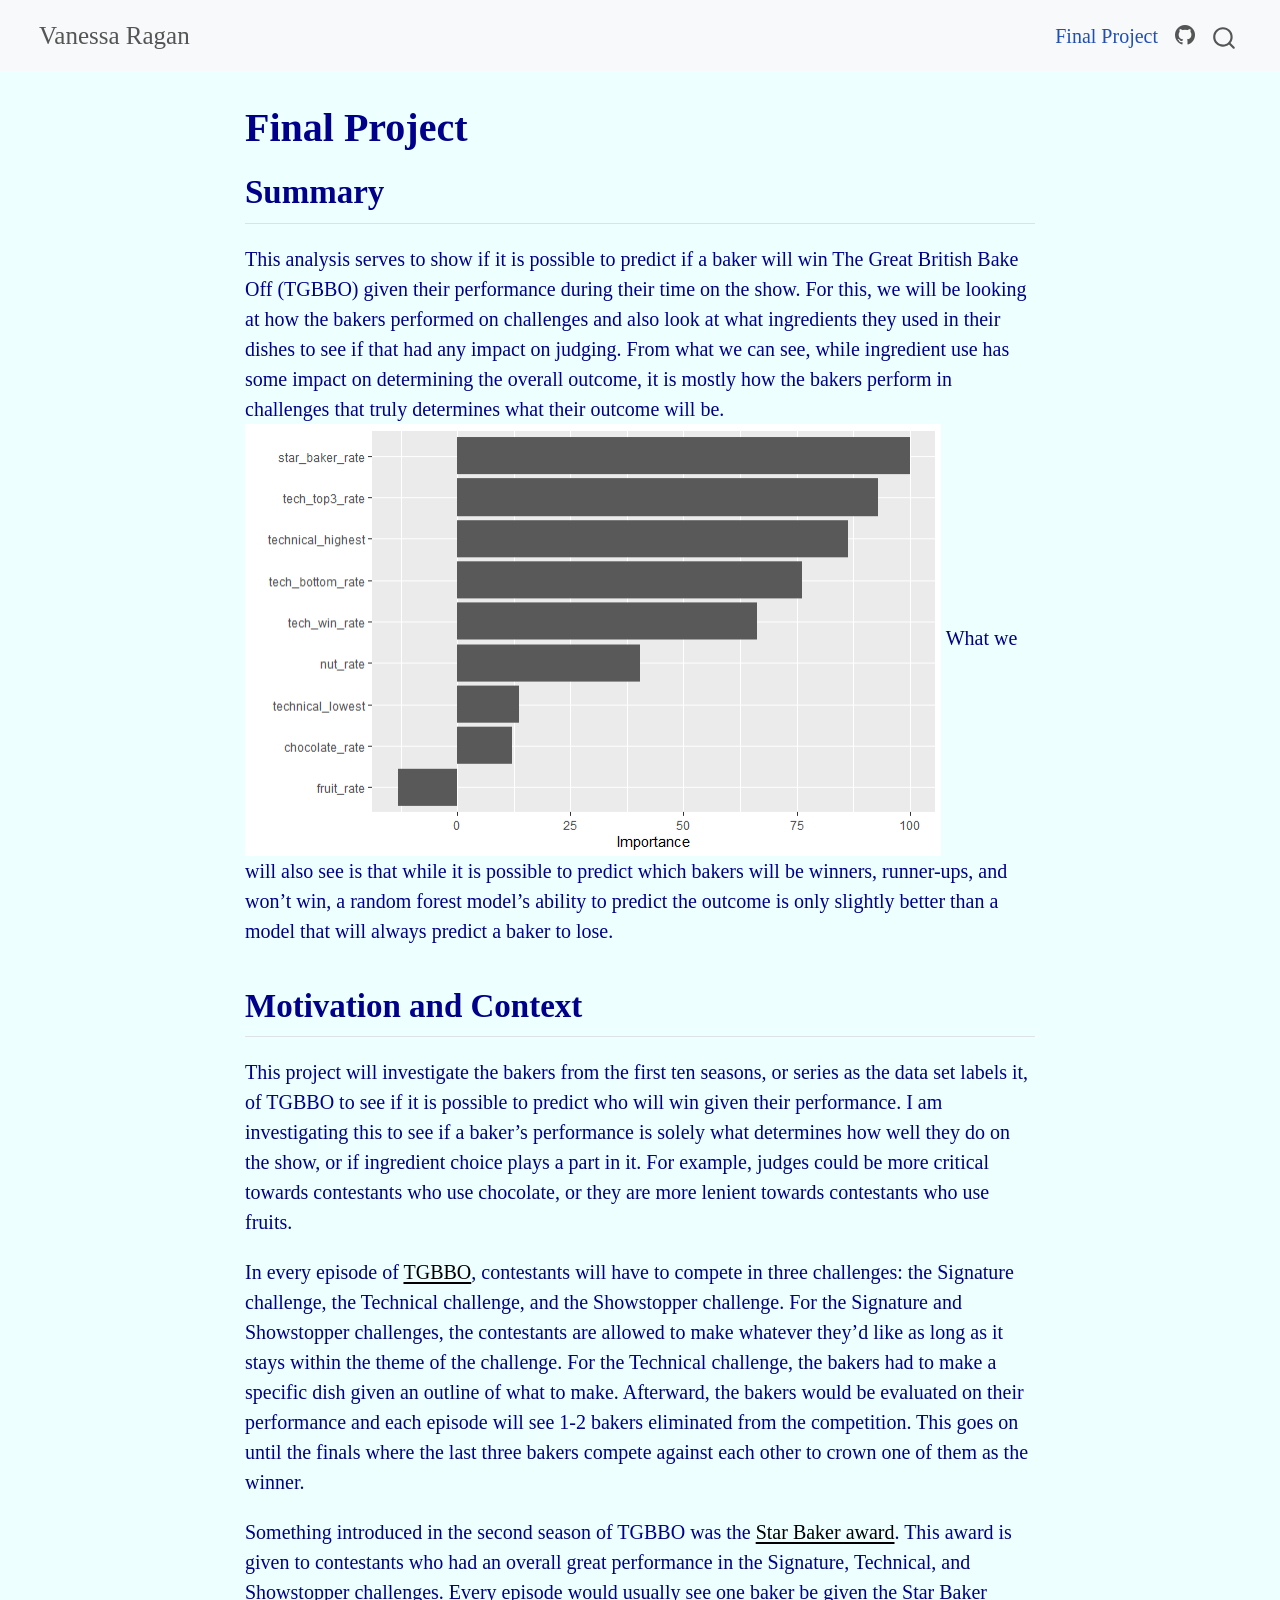
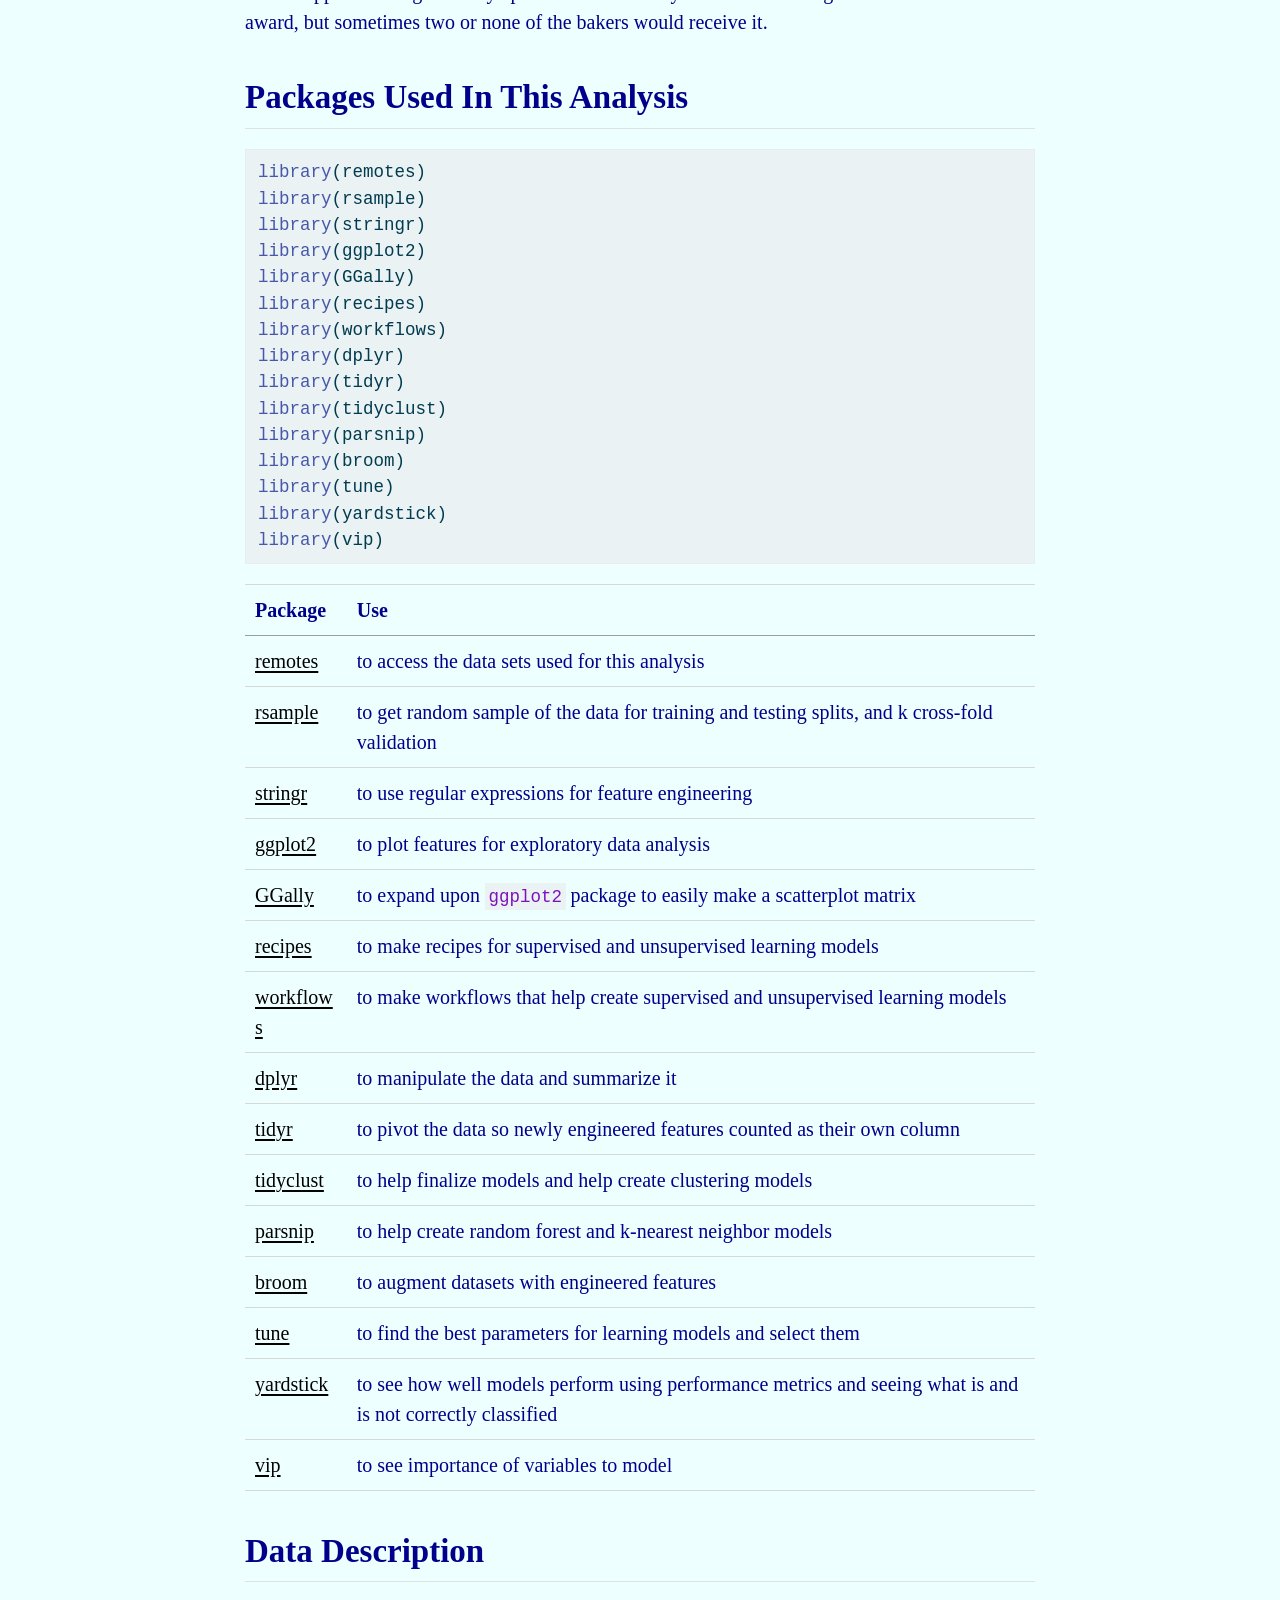
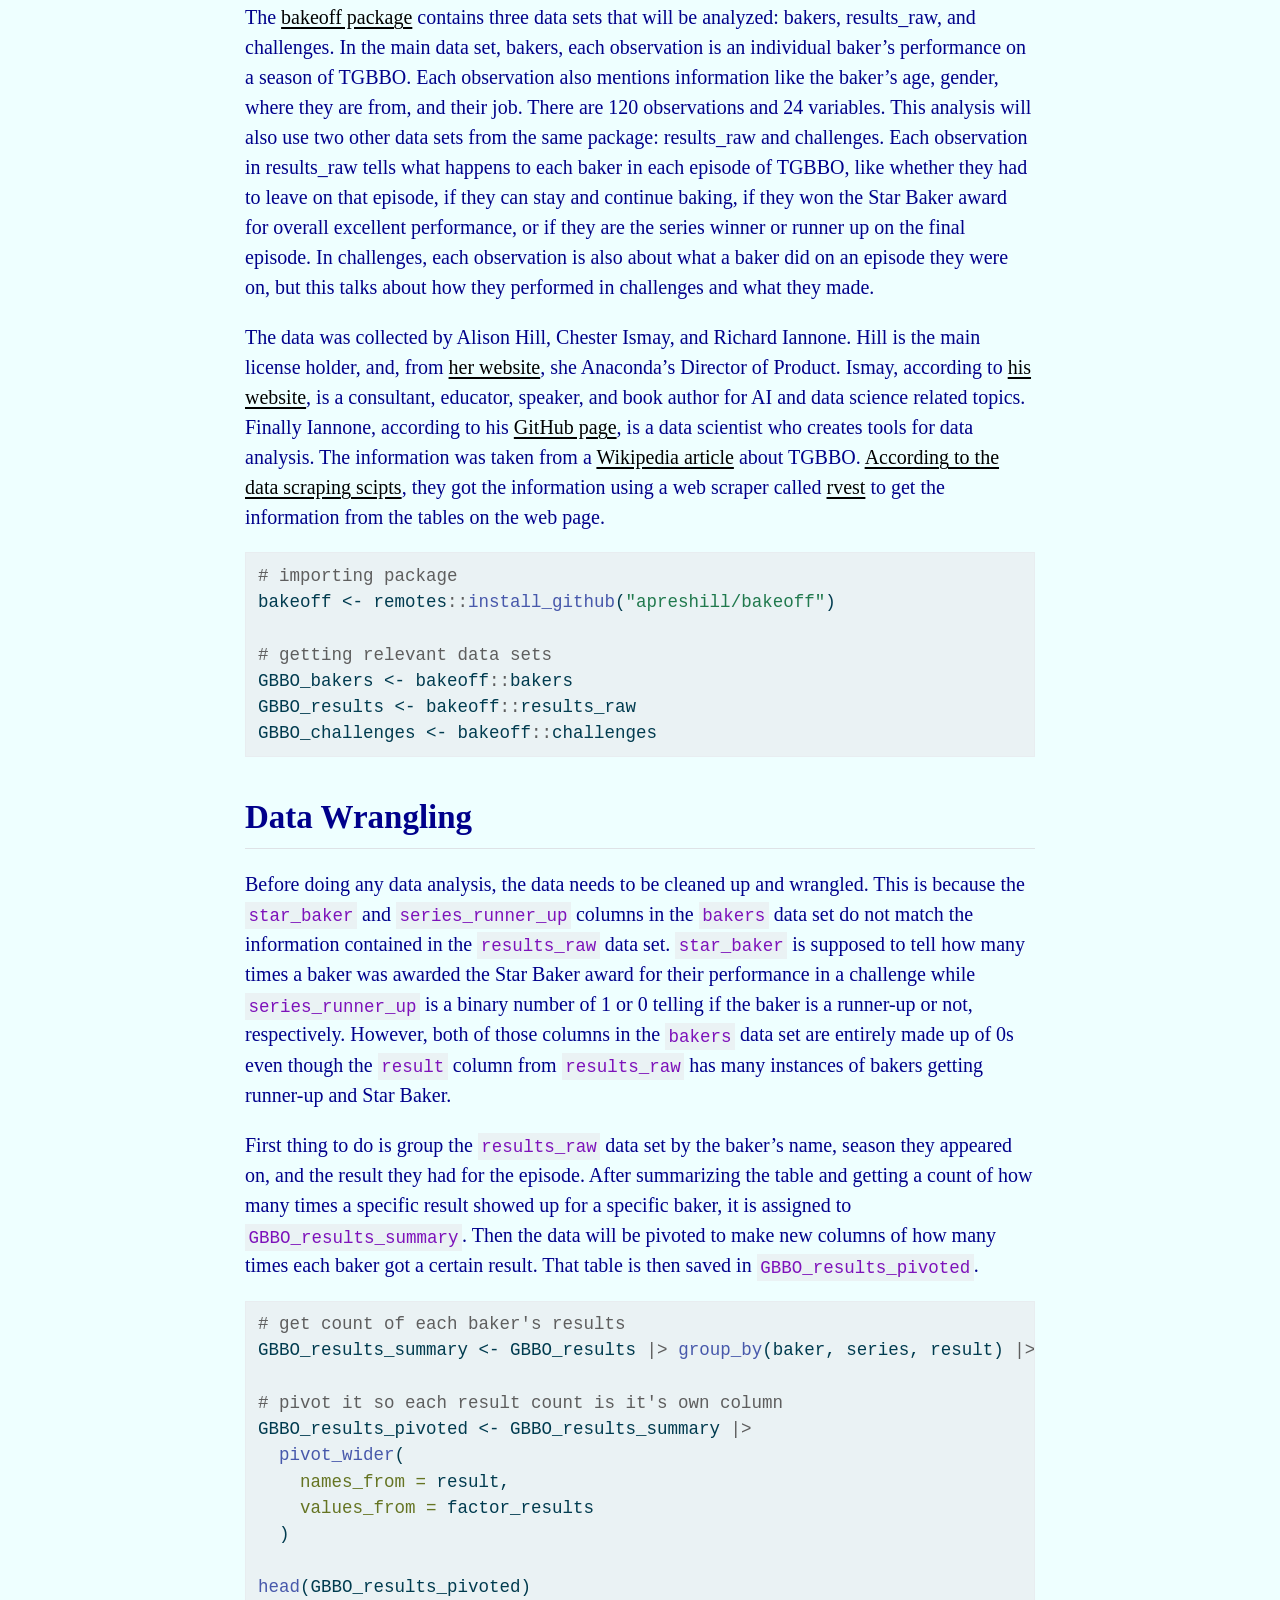
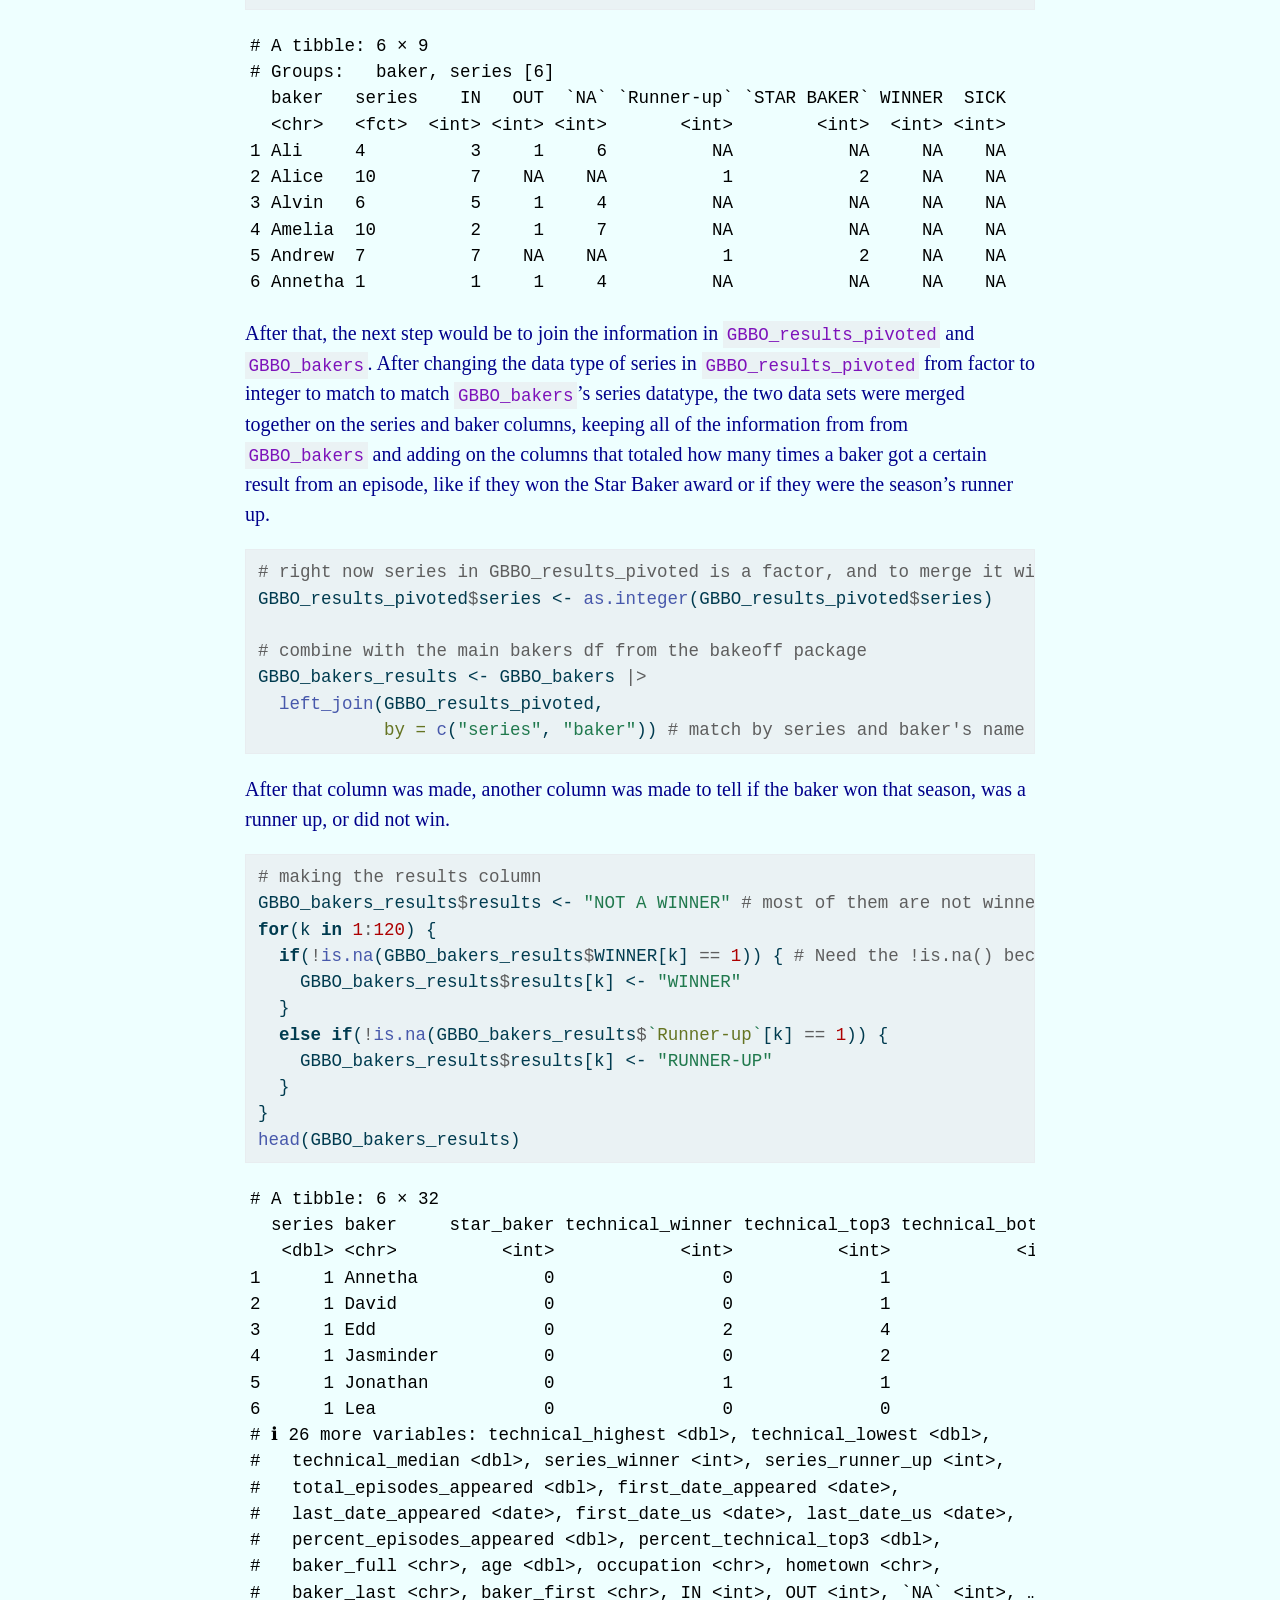
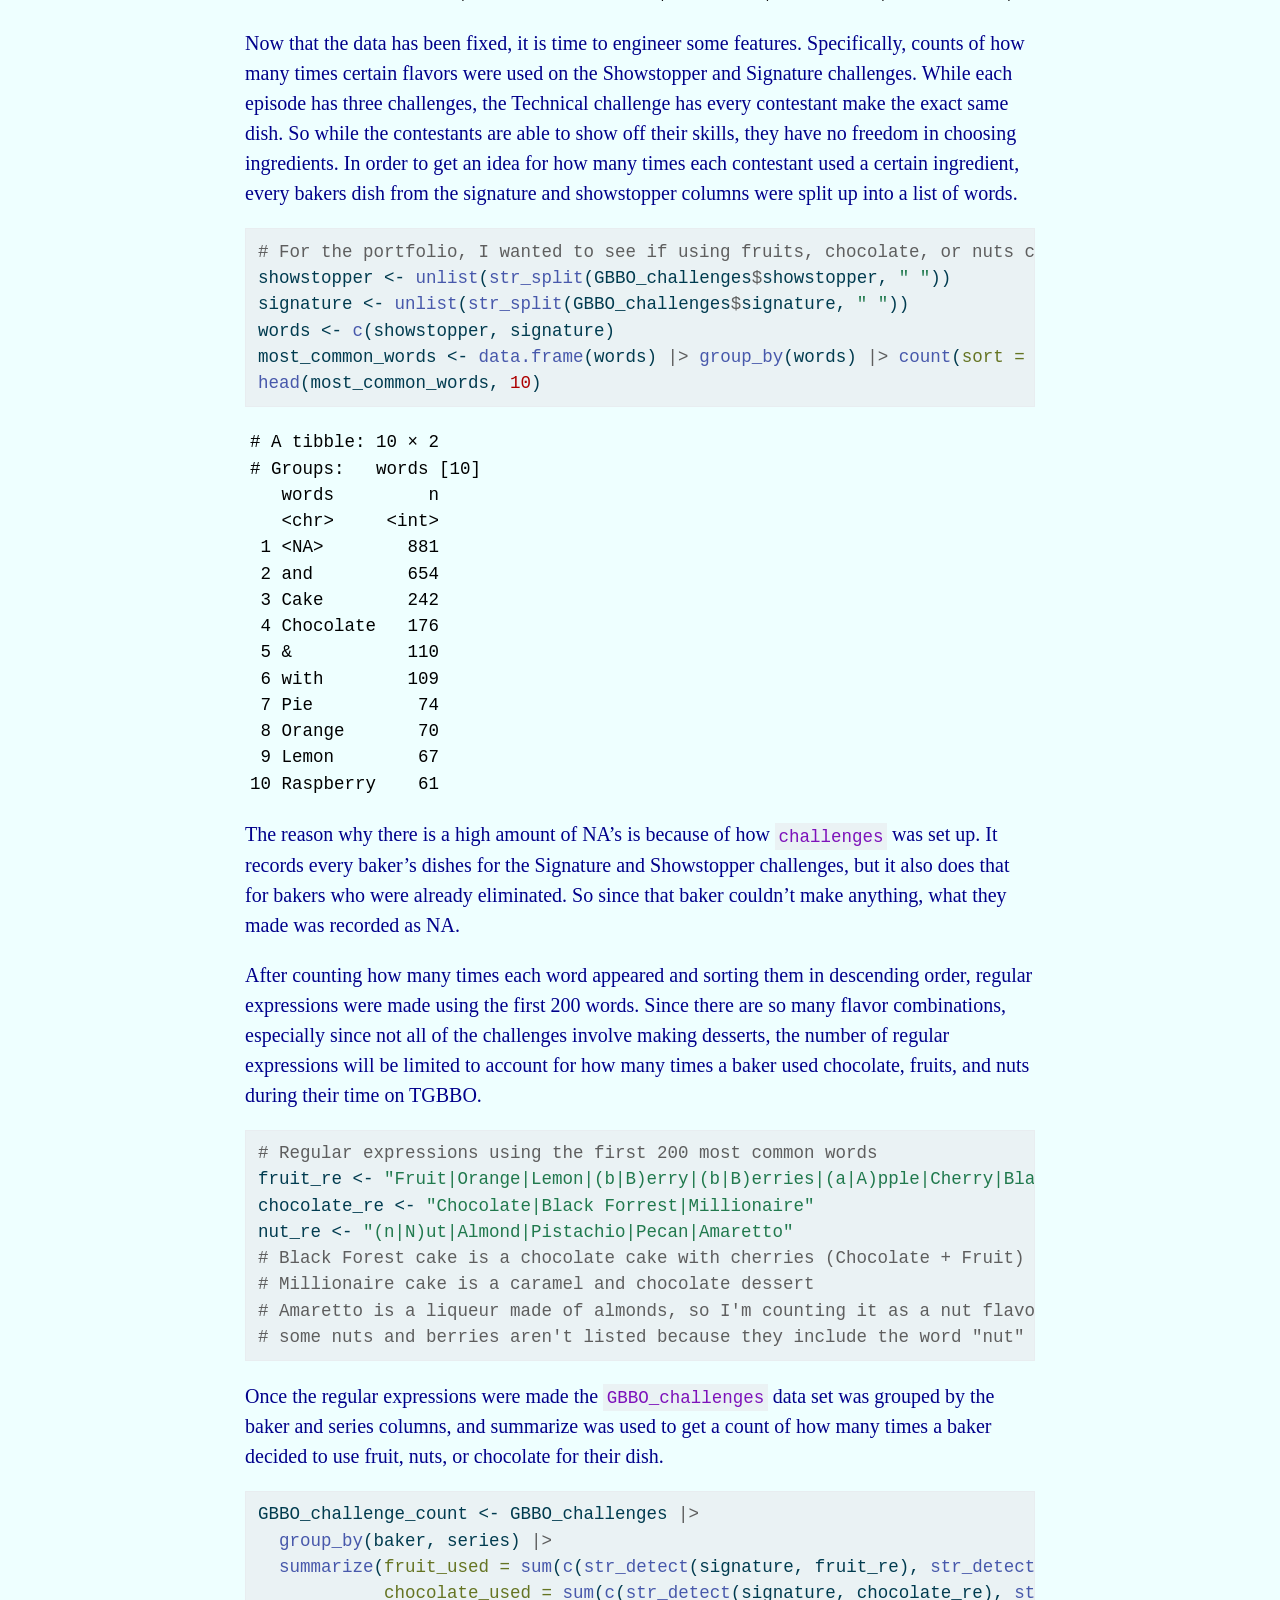
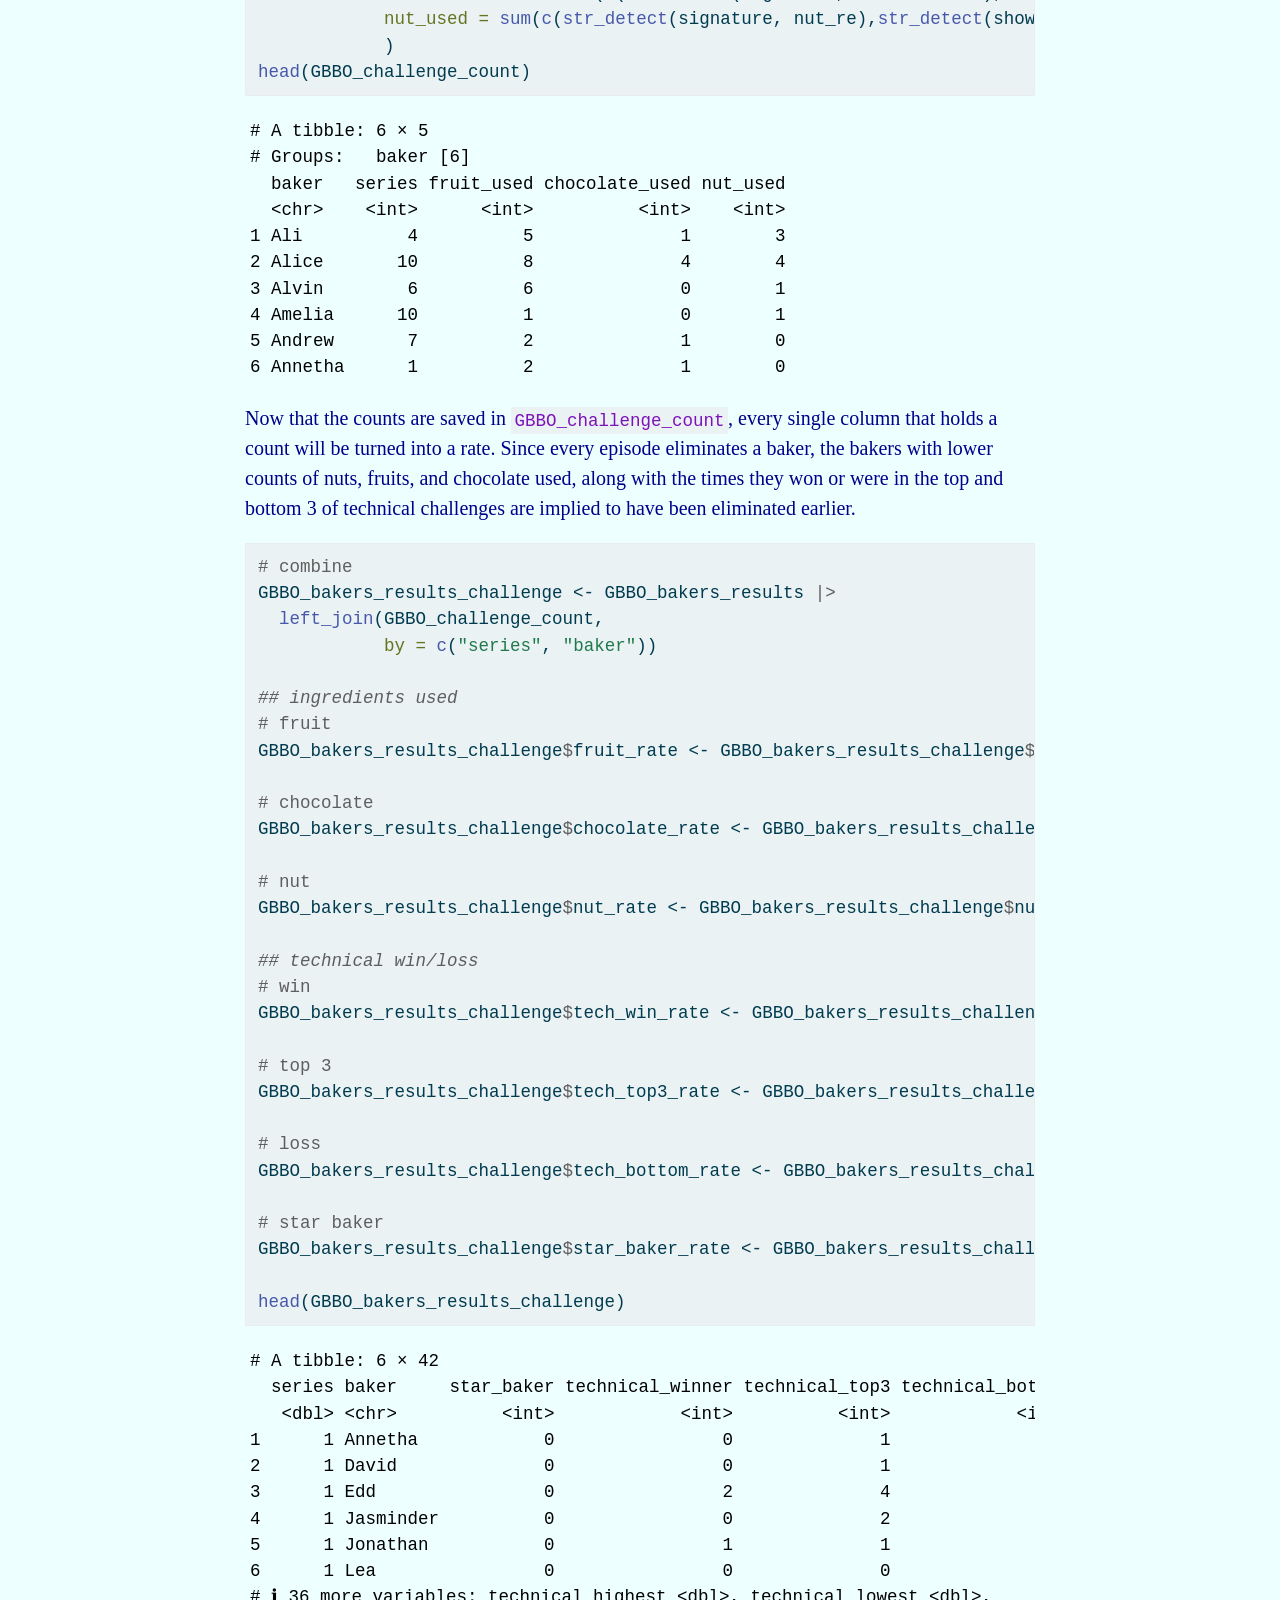
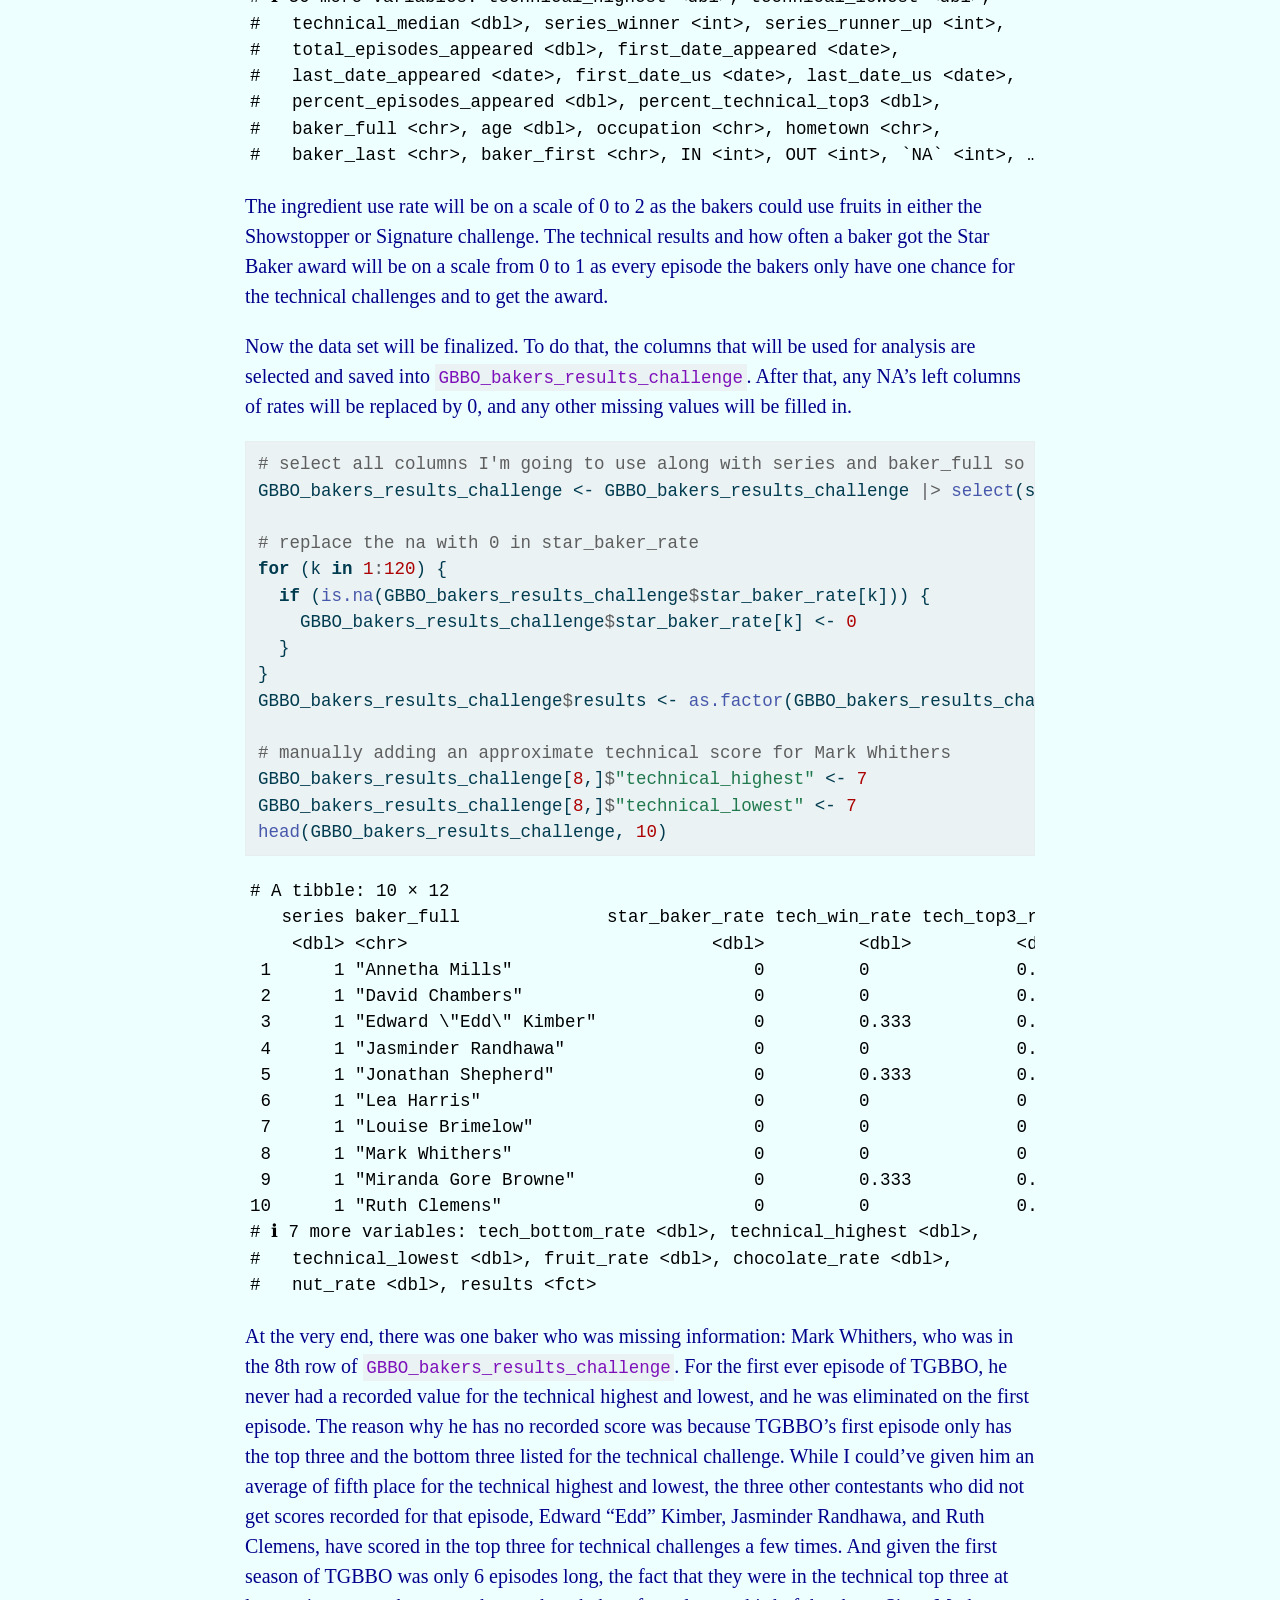
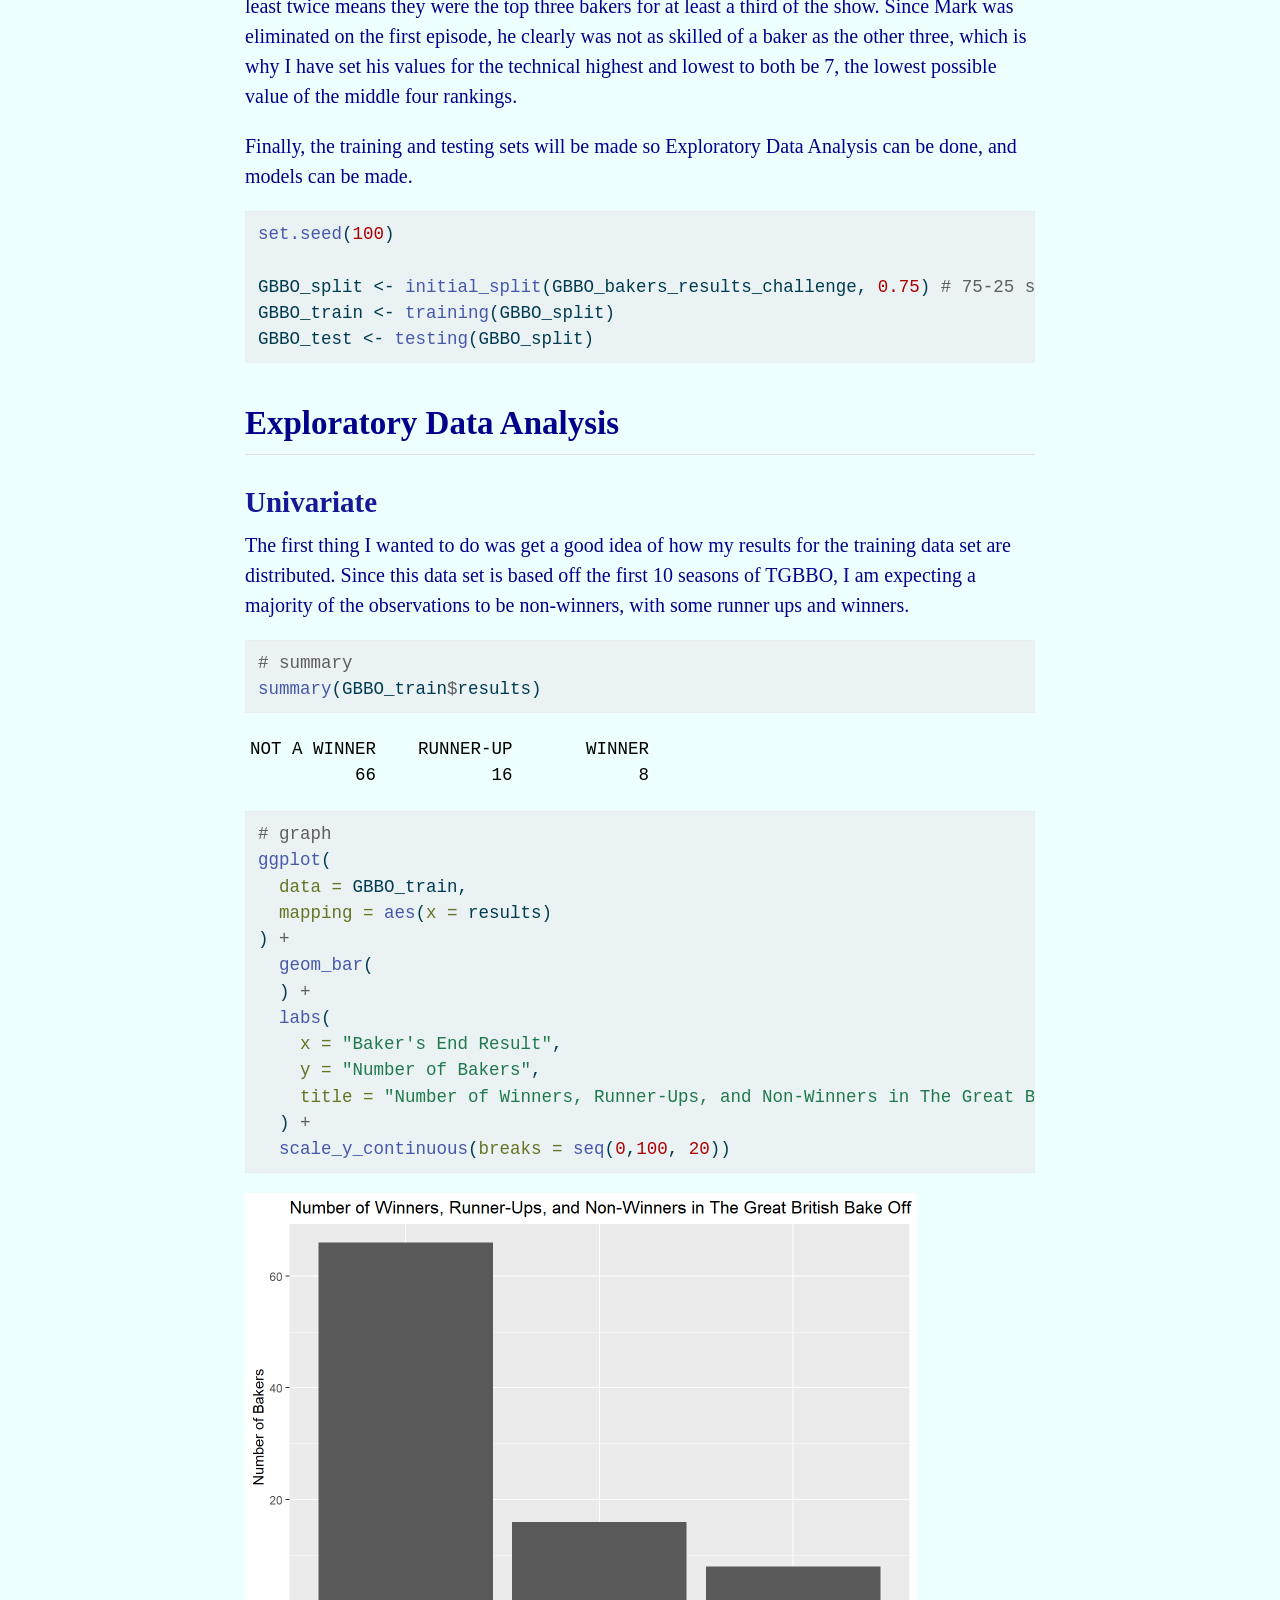
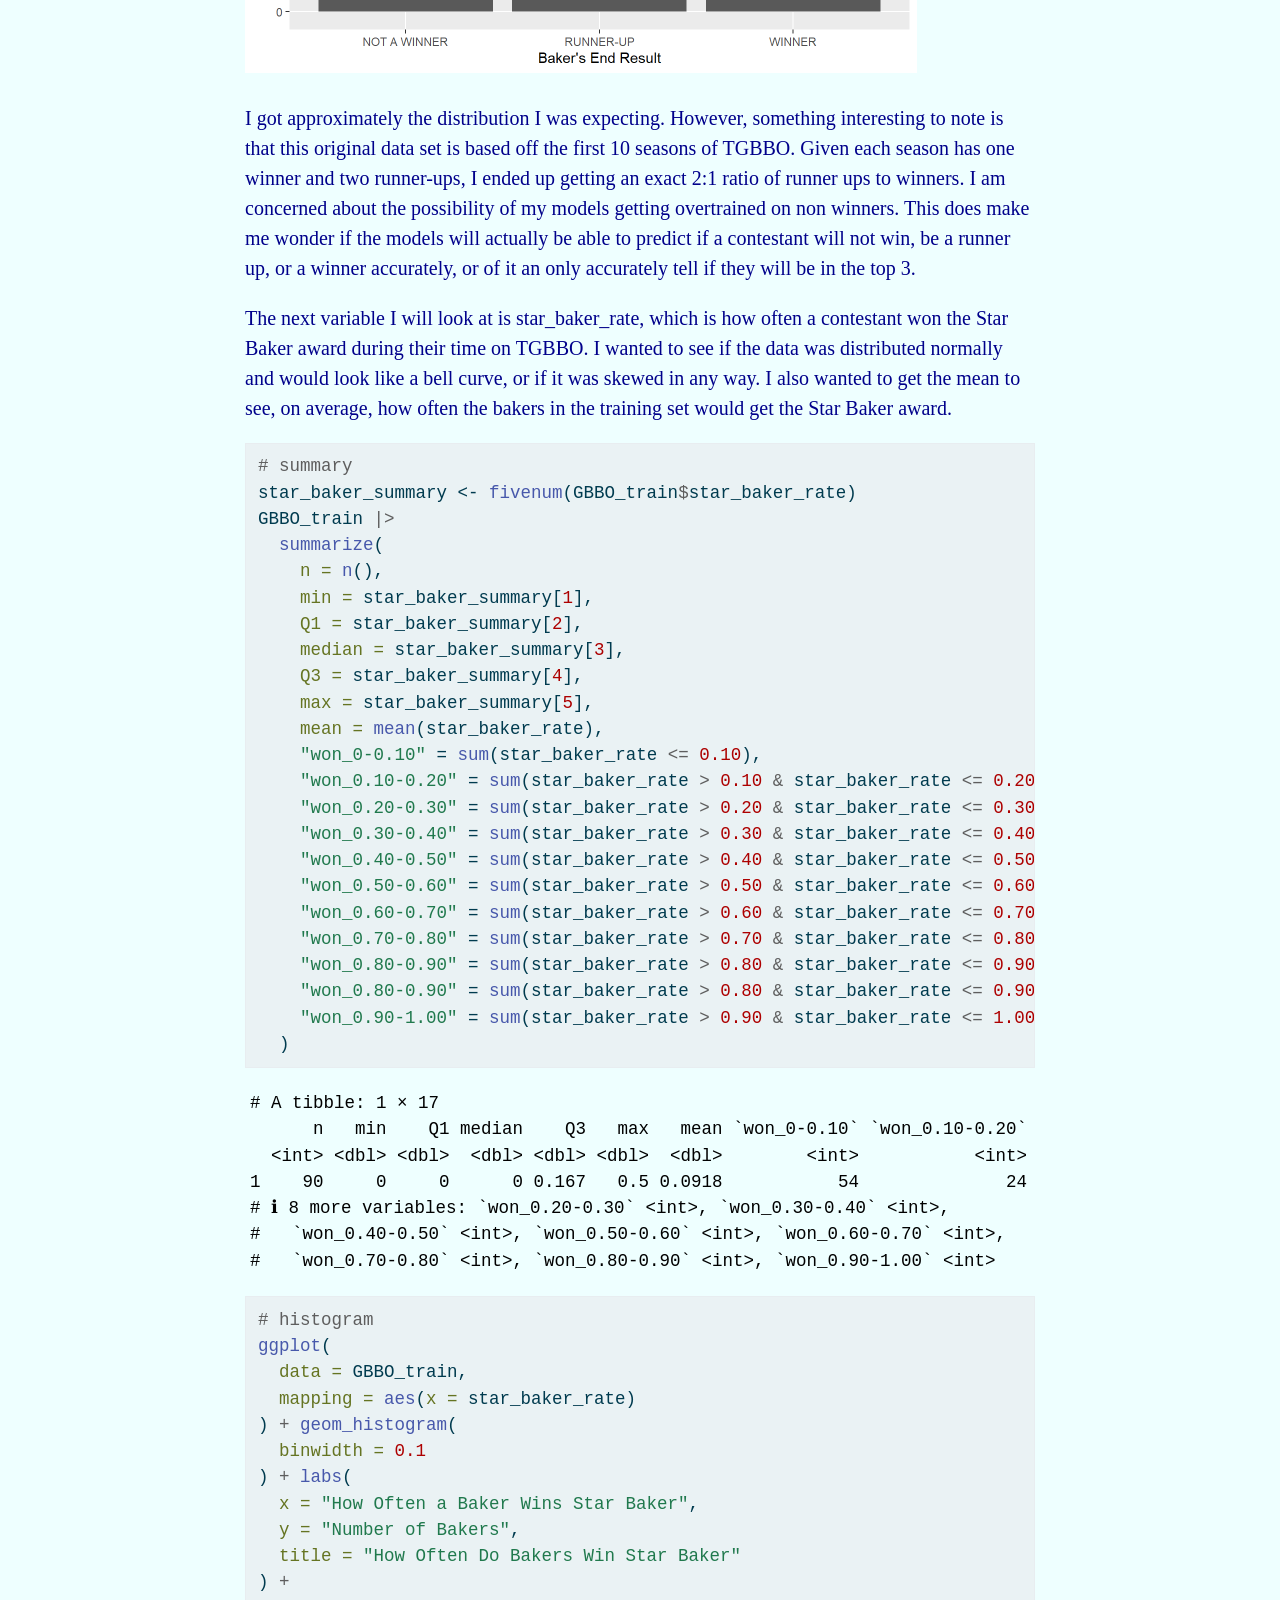
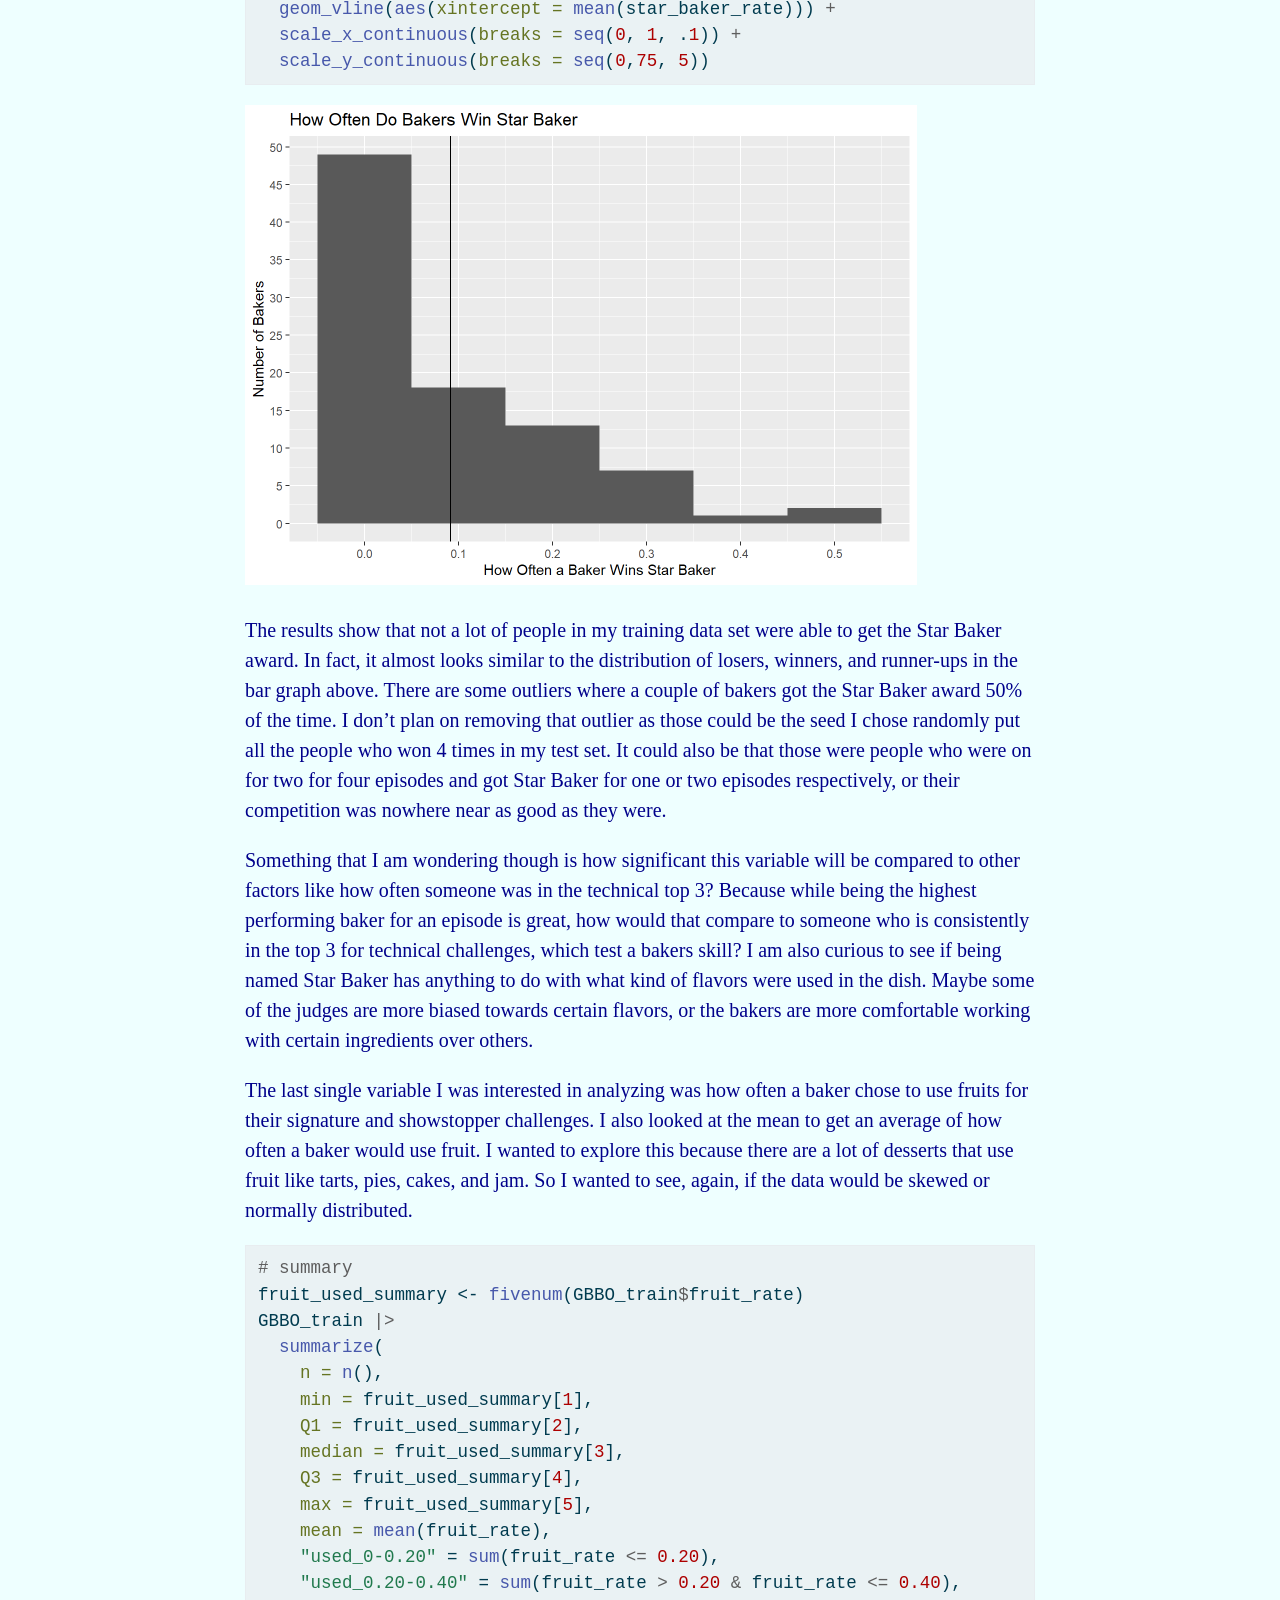
==== commit 7ec0ec71: "Finished project" ====
--- a/docs/final_project.html
+++ b/docs/final_project.html
@@ -107,7 +107,7 @@
 
 <meta property="og:title" content="Final Project – Vanessa Ragan">
 <meta property="og:description" content="">
-<meta property="og:image" content="profile.jpeg">
+<meta property="og:image" content="vari_importance.png">
 <meta property="og:site_name" content="Vanessa Ragan">
 </head>
 
@@ -171,17 +171,13 @@
 
 <section id="summary" class="level2">
 <h2 class="anchored" data-anchor-id="summary">Summary</h2>
-<p><em>This section should include:</em> <em> </em> <em>Your main question or objective</em> * <em>The main insight(s) from your project</em> * <em>A figure that supplements that insight, along with accompanying text describing the figure. This figure can be a cleaned-up version of a visualization you produced in EDA or a visualization using your final model.</em></p>
-<ul>
-<li>see if it’s possible to predict who would win a season of TGBBO based off overview of their performance</li>
-<li>(insert insight here)</li>
-</ul>
-<p><img src="profile.jpeg" class="img-fluid"> replace this with EDA visualization or some visualization from a final model</p>
+<p>This analysis serves to show if it is possible to predict if a baker will win The Great British Bake Off (TGBBO) given their performance during their time on the show. For this, we will be looking at how the bakers performed on challenges and also look at what ingredients they used in their dishes to see if that had any impact on judging. From what we can see, while ingredient use has some impact on determining the overall outcome, it is mostly how the bakers perform in challenges that truly determines what their outcome will be. <img src="vari_importance.png" class="img-fluid"> What we will also see is that while it is possible to predict which bakers will be winners, runner-ups, and won’t win, a random forest model’s ability to predict the outcome is only slightly better than a model that will always predict a baker to lose.</p>
 </section>
 <section id="motivation-and-context" class="level2">
 <h2 class="anchored" data-anchor-id="motivation-and-context">Motivation and Context</h2>
-<p><em>This section describes what you are investigating in your project and why you are investigating it. You should provide enough contextual background and information that someone with a limited background can understand the broad outlines of the topic being investigated.</em></p>
-<p>This award is given to contestants who had an overall great performance in the signature, technical, and showstopper challenges</p>
+<p>This project will investigate the bakers from the first ten seasons, or series as the data set labels it, of TGBBO to see if it is possible to predict who will win given their performance. I am investigating this to see if a baker’s performance is solely what determines how well they do on the show, or if ingredient choice plays a part in it. For example, judges could be more critical towards contestants who use chocolate, or they are more lenient towards contestants who use fruits.</p>
+<p>In every episode of <a href="https://en.wikipedia.org/wiki/The_Great_British_Bake_Off">TGBBO</a>, contestants will have to compete in three challenges: the Signature challenge, the Technical challenge, and the Showstopper challenge. For the Signature and Showstopper challenges, the contestants are allowed to make whatever they’d like as long as it stays within the theme of the challenge. For the Technical challenge, the bakers had to make a specific dish given an outline of what to make. Afterward, the bakers would be evaluated on their performance and each episode will see 1-2 bakers eliminated from the competition. This goes on until the finals where the last three bakers compete against each other to crown one of them as the winner.</p>
+<p>Something introduced in the second season of TGBBO was the <a href="https://en.wikipedia.org/wiki/The_Great_British_Bake_Off_series_2">Star Baker award</a>. This award is given to contestants who had an overall great performance in the Signature, Technical, and Showstopper challenges. Every episode would usually see one baker be given the Star Baker award, but sometimes two or none of the bakers would receive it.</p>
 </section>
 <section id="packages-used-in-this-analysis" class="level2">
 <h2 class="anchored" data-anchor-id="packages-used-in-this-analysis">Packages Used In This Analysis</h2>
@@ -275,7 +271,7 @@
 </section>
 <section id="data-description" class="level2">
 <h2 class="anchored" data-anchor-id="data-description">Data Description</h2>
-<p>The <a href="https://github.com/apreshill/bakeoff">bakeoff package</a> contains three data sets that will be analyzed: bakers, results_raw, and challenges. In the main data set, bakers, each observation is an individual baker’s performance on a season, or series as the data set labels it, of The Great British Bake Off (TGBBO). Each observation also mentions information like the baker’s age, gender, where they are from, and their job. There are 120 observations and 24 variables. This analysis will also use two other data sets from the same package: results_raw and challenges. Each observation in results_raw tells what happens to each baker in each episode of TGBBO, like whether they had to leave on that episode, if they can stay and continue baking, if they won the Star Baker award for overall excellent performance, or if they are the series winner or runner up on the final episode. In challenges, each observation is also about what a baker did on an episode they were on, but this talks about how they performed in challenges and what they made.</p>
+<p>The <a href="https://github.com/apreshill/bakeoff">bakeoff package</a> contains three data sets that will be analyzed: bakers, results_raw, and challenges. In the main data set, bakers, each observation is an individual baker’s performance on a season of TGBBO. Each observation also mentions information like the baker’s age, gender, where they are from, and their job. There are 120 observations and 24 variables. This analysis will also use two other data sets from the same package: results_raw and challenges. Each observation in results_raw tells what happens to each baker in each episode of TGBBO, like whether they had to leave on that episode, if they can stay and continue baking, if they won the Star Baker award for overall excellent performance, or if they are the series winner or runner up on the final episode. In challenges, each observation is also about what a baker did on an episode they were on, but this talks about how they performed in challenges and what they made.</p>
 <p>The data was collected by Alison Hill, Chester Ismay, and Richard Iannone. Hill is the main license holder, and, from <a href="https://www.apreshill.com/about/">her website</a>, she Anaconda’s Director of Product. Ismay, according to <a href="https://chester.rbind.io/">his website</a>, is a consultant, educator, speaker, and book author for AI and data science related topics. Finally Iannone, according to his <a href="https://github.com/rich-iannone">GitHub page</a>, is a data scientist who creates tools for data analysis. The information was taken from a <a href="https://en.wikipedia.org/wiki/The_Great_British_Bake_Off">Wikipedia article</a> about TGBBO. <a href="https://github.com/apreshill/bakeoff/blob/main/data-raw/scraping-scripts/01-series-scrape.R">According to the data scraping scipts</a>, they got the information using a web scraper called <a href="https://rvest.tidyverse.org/">rvest</a> to get the information from the tables on the web page.</p>
 <div class="cell">
 <div class="code-copy-outer-scaffold"><div class="sourceCode cell-code" id="cb2"><pre class="sourceCode r code-with-copy"><code class="sourceCode r"><span id="cb2-1"><a href="#cb2-1" aria-hidden="true" tabindex="-1"></a><span class="co"># importing package</span></span>
@@ -467,7 +463,7 @@
 #   baker_last &lt;chr&gt;, baker_first &lt;chr&gt;, IN &lt;int&gt;, OUT &lt;int&gt;, `NA` &lt;int&gt;, …</code></pre>
 </div>
 </div>
-<p>The ingredient use rate will be on a scale of 0 to 2 as the bakers could use fruits in either the Showstopper or Signature challenge. The technical results will be on a scale from 0 to 1 as every episode the bakers only have one chance for the technical challenges.</p>
+<p>The ingredient use rate will be on a scale of 0 to 2 as the bakers could use fruits in either the Showstopper or Signature challenge. The technical results and how often a baker got the Star Baker award will be on a scale from 0 to 1 as every episode the bakers only have one chance for the technical challenges and to get the award.</p>
 <p>Now the data set will be finalized. To do that, the columns that will be used for analysis are selected and saved into <code>GBBO_bakers_results_challenge</code>. After that, any NA’s left columns of rates will be replaced by 0, and any other missing values will be filled in.</p>
 <div class="cell">
 <div class="code-copy-outer-scaffold"><div class="sourceCode cell-code" id="cb15"><pre class="sourceCode r code-with-copy"><code class="sourceCode r"><span id="cb15-1"><a href="#cb15-1" aria-hidden="true" tabindex="-1"></a><span class="co"># select all columns I'm going to use along with series and baker_full so I have an identifier</span></span>
@@ -518,7 +514,7 @@
 <h2 class="anchored" data-anchor-id="exploratory-data-analysis">Exploratory Data Analysis</h2>
 <section id="univariate" class="level3">
 <h3 class="anchored" data-anchor-id="univariate">Univariate</h3>
-<p>The first thing I wanted to do was get a good idea of how my results for the training data set are distributed. Since this data set is based off the first 10 season of TGBBO, I am expecting a majority of the observations to be non-winners, with some runner ups and winners.</p>
+<p>The first thing I wanted to do was get a good idea of how my results for the training data set are distributed. Since this data set is based off the first 10 seasons of TGBBO, I am expecting a majority of the observations to be non-winners, with some runner ups and winners.</p>
 <div class="cell">
 <div class="code-copy-outer-scaffold"><div class="sourceCode cell-code" id="cb18"><pre class="sourceCode r code-with-copy"><code class="sourceCode r"><span id="cb18-1"><a href="#cb18-1" aria-hidden="true" tabindex="-1"></a><span class="co"># summary</span></span>
 <span id="cb18-2"><a href="#cb18-2" aria-hidden="true" tabindex="-1"></a><span class="fu">summary</span>(GBBO_train<span class="sc">$</span>results)</span></code></pre></div><button title="Copy to Clipboard" class="code-copy-button"><i class="bi"></i></button></div>
@@ -811,7 +807,7 @@
 <span id="cb39-2"><a href="#cb39-2" aria-hidden="true" tabindex="-1"></a>  <span class="fu">add_model</span>(GBBO_rf_model) <span class="sc">|&gt;</span></span>
 <span id="cb39-3"><a href="#cb39-3" aria-hidden="true" tabindex="-1"></a>  <span class="fu">add_recipe</span>(GBBO_rf_recipe)</span></code></pre></div><button title="Copy to Clipboard" class="code-copy-button"><i class="bi"></i></button></div>
 </div>
-<p>After making the workflow, I will make a k-fold cross validation set and a grid to tune the model. The k-fold cross validation set divides the training set into k “folds” or parts of approximately equal size. It will then train a model on all but one of the folds. That last fold will act as a test set where the model predicts on it. The grid will be for mtry() and will hold the sequence of mtry()s the model will tune.</p>
+<p>After making the workflow, I will make a k-fold cross validation set and a grid to tune the model. The k-fold cross validation set divides the training set into k “folds” or parts of approximately equal size. It will then train a model on all but one of the folds. That last fold will act as a test set where the model predicts on it. The grid will be for mtry and will hold the sequence of mtry’s the model will tune.</p>
 <div class="cell">
 <div class="code-copy-outer-scaffold"><div class="sourceCode cell-code" id="cb40"><pre class="sourceCode r code-with-copy"><code class="sourceCode r"><span id="cb40-1"><a href="#cb40-1" aria-hidden="true" tabindex="-1"></a><span class="fu">set.seed</span>(<span class="dv">100</span>)</span>
 <span id="cb40-2"><a href="#cb40-2" aria-hidden="true" tabindex="-1"></a>GBBO_kfold <span class="ot">&lt;-</span> <span class="fu">vfold_cv</span>(</span>
@@ -904,19 +900,13 @@
 </section>
 <section id="insights" class="level2">
 <h2 class="anchored" data-anchor-id="insights">Insights</h2>
-<p><em>Pick either “Insights” or “Conclusion” as the section title depending on what makes more sense.</em></p>
-<p><em>Describe the primary findings from your EDA and modeling sections as appropriate to the main question/objective. You can reproduce the figure from your summary if that helps.</em></p>
-<p>Looking at our Exploratory Data Analysis, we can see that how often bakers used nuts, fruits, and chocolate in their cooking did not have much of an impact on how likely they were to win TGBBO or be a runner-up. As we look at the variable importance plot</p>
-<p>(Conf Matrix) As we can see, the model is really good at predicting who will not win, but isn’t the best at predicting runner-ups, and cannot predict (VIF) Something interesting to point out is that fruit_rate has negative importance while chocolate_rate and nut_rate have positive importance on determining how likely a baker is to win. Not only that, but the features with the highest importance are star_baker_rate, tech_top3_rate, and technical_highest. This makes sense as the technical challenges are about skill, and Star Baker awards are for overall performance. So taking these rates into account would tell how skilled a baker was, which is important in determining how likely they are to win TGBBO.</p>
+<p>Looking at our Exploratory Data Analysis, we can see that how often bakers used nuts, fruits, and chocolate in their cooking did not have much of an impact on how likely they were to win TGBBO or be a runner-up. As we look at the variable importance plot from the modeling section, we can see that the features with the highest importance are star_baker_rate, tech_top3_rate, and technical_highest. This makes sense as the technical challenges are about skill, and Star Baker awards are for overall performance. So taking these rates into account would tell how skilled a baker was, which is important in determining how likely they are to win TGBBO.</p>
+<p>Looking at the confusion matrix from the modeling section, the model is really good at predicting who will not win, but isn’t the best at predicting runner-ups, and cannot predict who will win. The random forest model was able to correctly classify 26 observations out of 30, giving it an accuracy of about 87%. However, assume we have a model that predicts every baker will lose no matter what. That will correctly predict 24 out of the 30 observations, giving us an accuracy of 80%. So while this random forest model was able to correctly predict half of the runner ups, it does not do much better than a model that classifies everything as one class. This is likely due to how many non-winners were in the training set compared to runner-ups and winners.</p>
 <section id="limitations-and-future-work" class="level3">
 <h3 class="anchored" data-anchor-id="limitations-and-future-work">Limitations and Future Work</h3>
-<p><em>This section should include further exploration of the limitations of your modeling approach. Some avenues of exploration include:</em></p>
-<ul>
-<li><em>Who/what is being poorly predicted by your model? Why?</em></li>
-<li><em>How might someone improve the data collection or analysis in the future?</em></li>
-<li><em>Are the assumptions behind your analytical methods justified?</em></li>
-<li><em>Are there ethical concerns about how the data was collected or how the results of the analysis could be used in the real world?</em></li>
-</ul>
+<p>The random forest model was really good at predicting who wouldn’t win, but was not the best at predicting who would be a runner up or who would win the season. As mentioned in the Insights section, the random forest model is only slightly more accurate than a model that will default to everyone losing regardless of performance. This is likely due to the fact that I have a lot of non-winners in my training set compared to runner-ups and winners. The data was like that because these are the results of a television show where contestants are eliminated on every episode. There are going to be a lot of people who don’t win compared to the people who do win. For future work, I could investigate who would be most likely to win if they made it to half of the season’s run time. That would definitely cut down on the amount of non-winners.</p>
+<p>When making the models, I did not filter out the bakers from season 1. I kept them in as the data set was only 120 observations with them in, and I was concerned that the data set would be too small. The reason why I should have filtered out the bakers from season 1 was because the Star Baker award hadn’t been invented yet. Also seeing the variable importance plot from the models shows that the most important variable in determining who was and was not likely to be at least a runner up was how often a baker got the Star Baker award. Given that the importance could have been skewed by none of the bakers from season 1 getting the award, in the future I could look at filtering out season 1 to get a more accurate prediction.</p>
+<p>One final thing of note is that this data was collected by using a web scraper on Wikipedia articles. While for the most part the data was obtained accurately from the website, the data itself may not be entirely accurate. How Wikipedia works is that anyone can edit an article. So it is unknown if the information is entirely accurate. Also, looking at the Wikipedia page for <a href="https://en.wikipedia.org/wiki/The_Great_British_Bake_Off_series_1">season 1</a>, Edd and Jasminder are missing what they made for the Showstopper challenge on the first episode. So not only is the accuracy of the information in question, some of my analysis could be incorrect because of this data. Perhaps in the future, I could spend some time watching TGBBO and record the results myself. That way I can double check the information in the data sets and add in any missing information manually.</p>
 
 
 </section>
